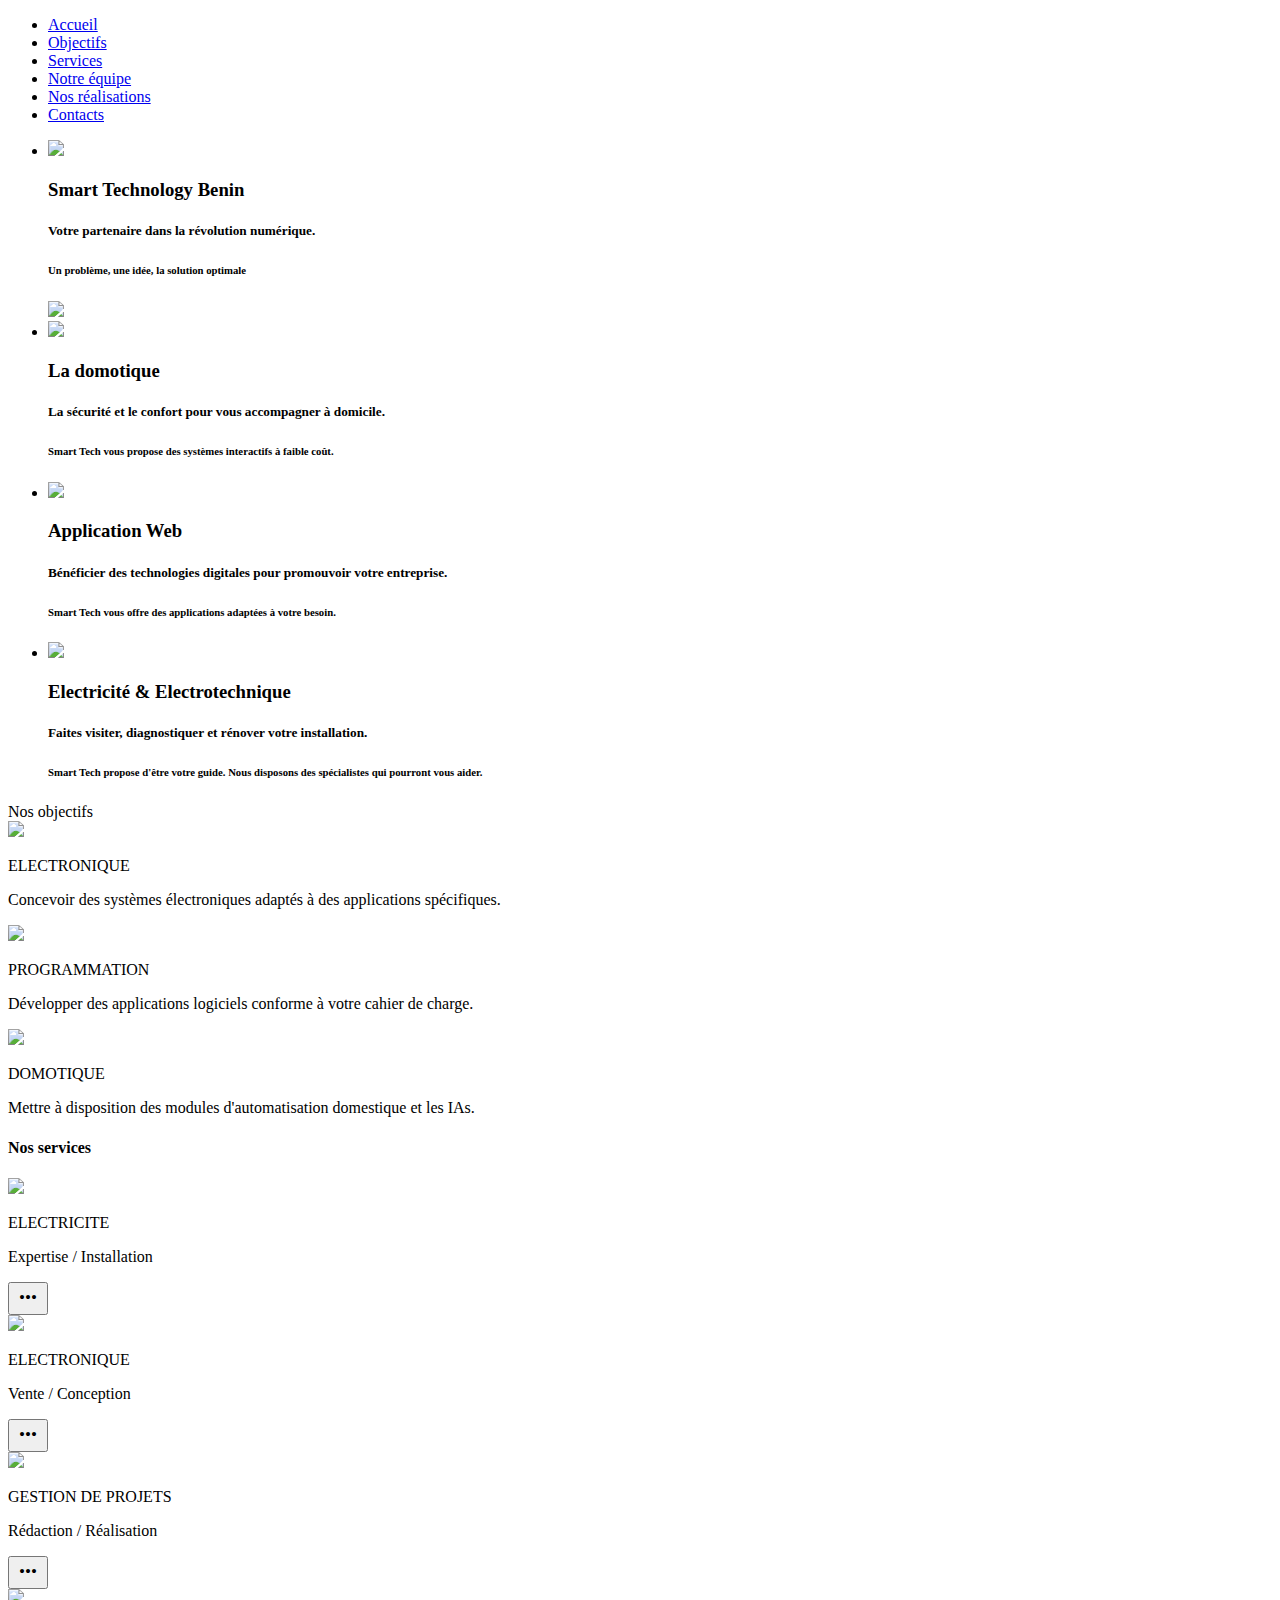
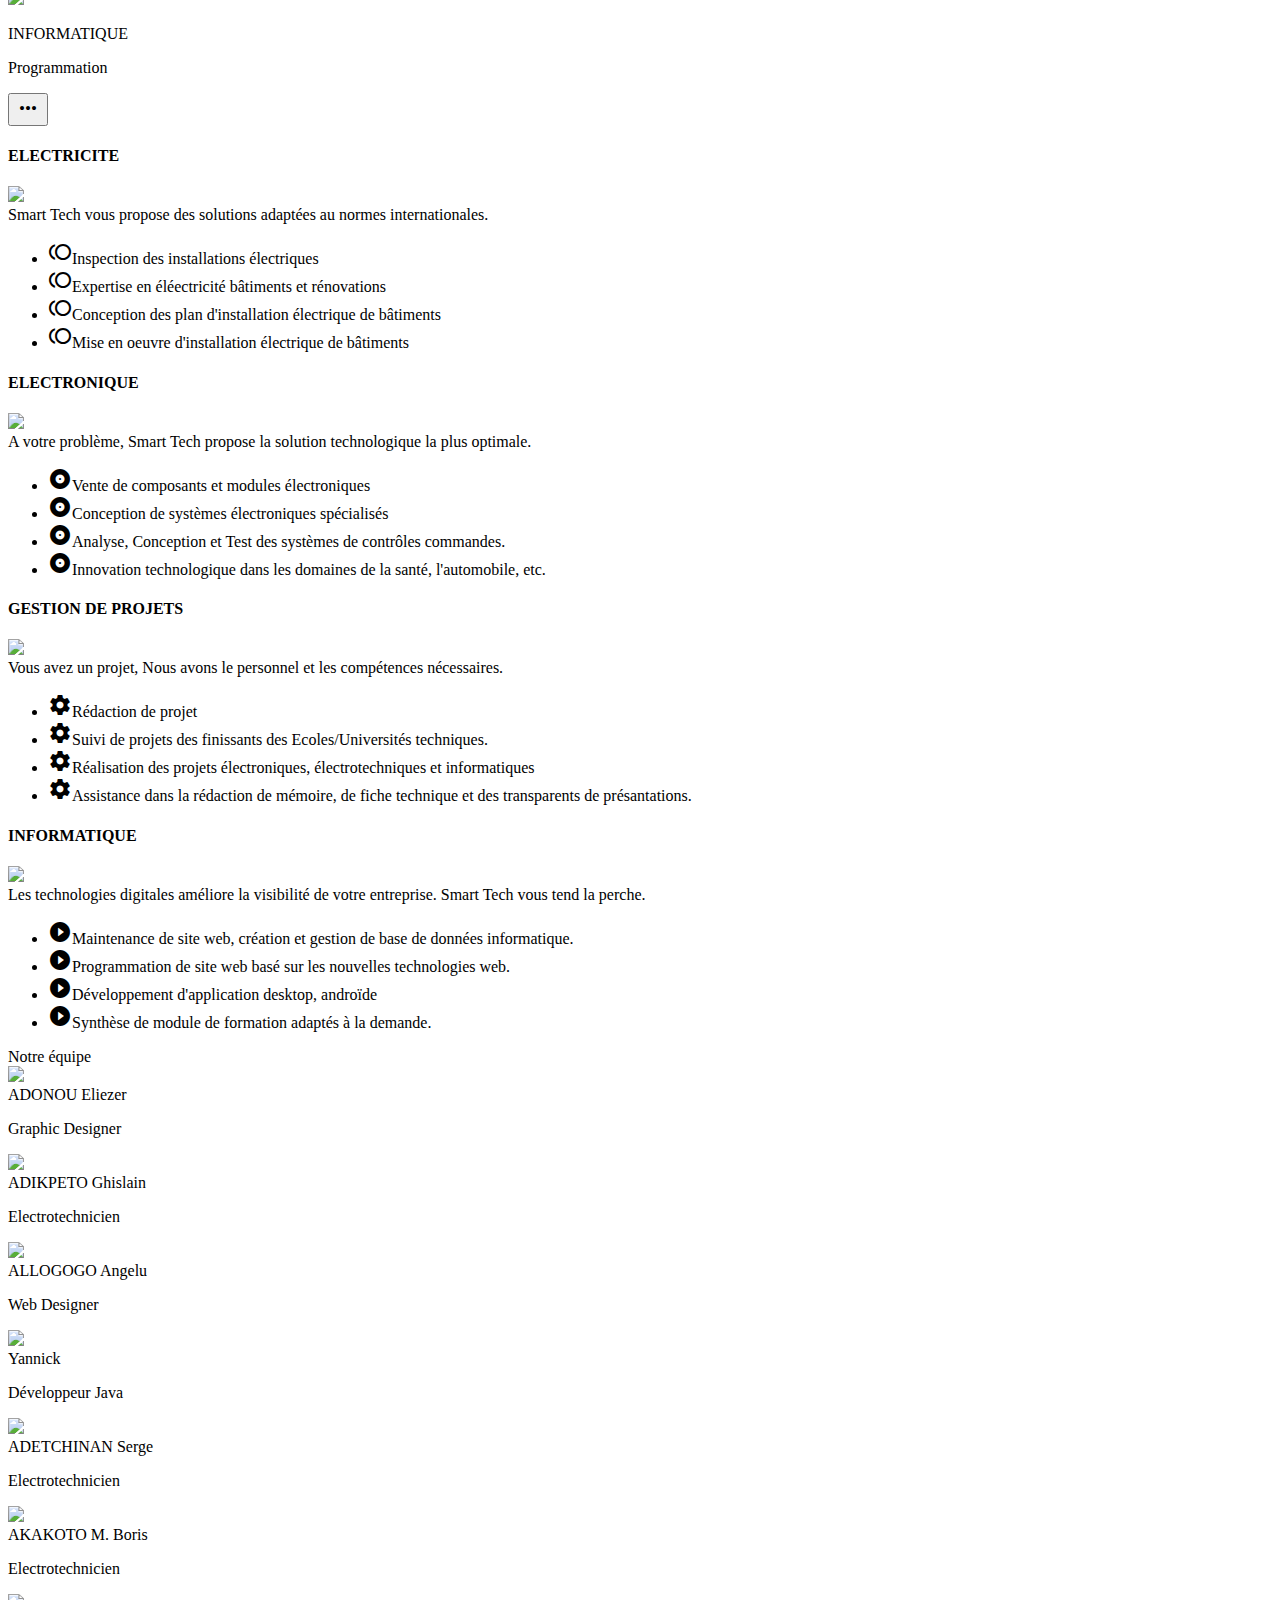
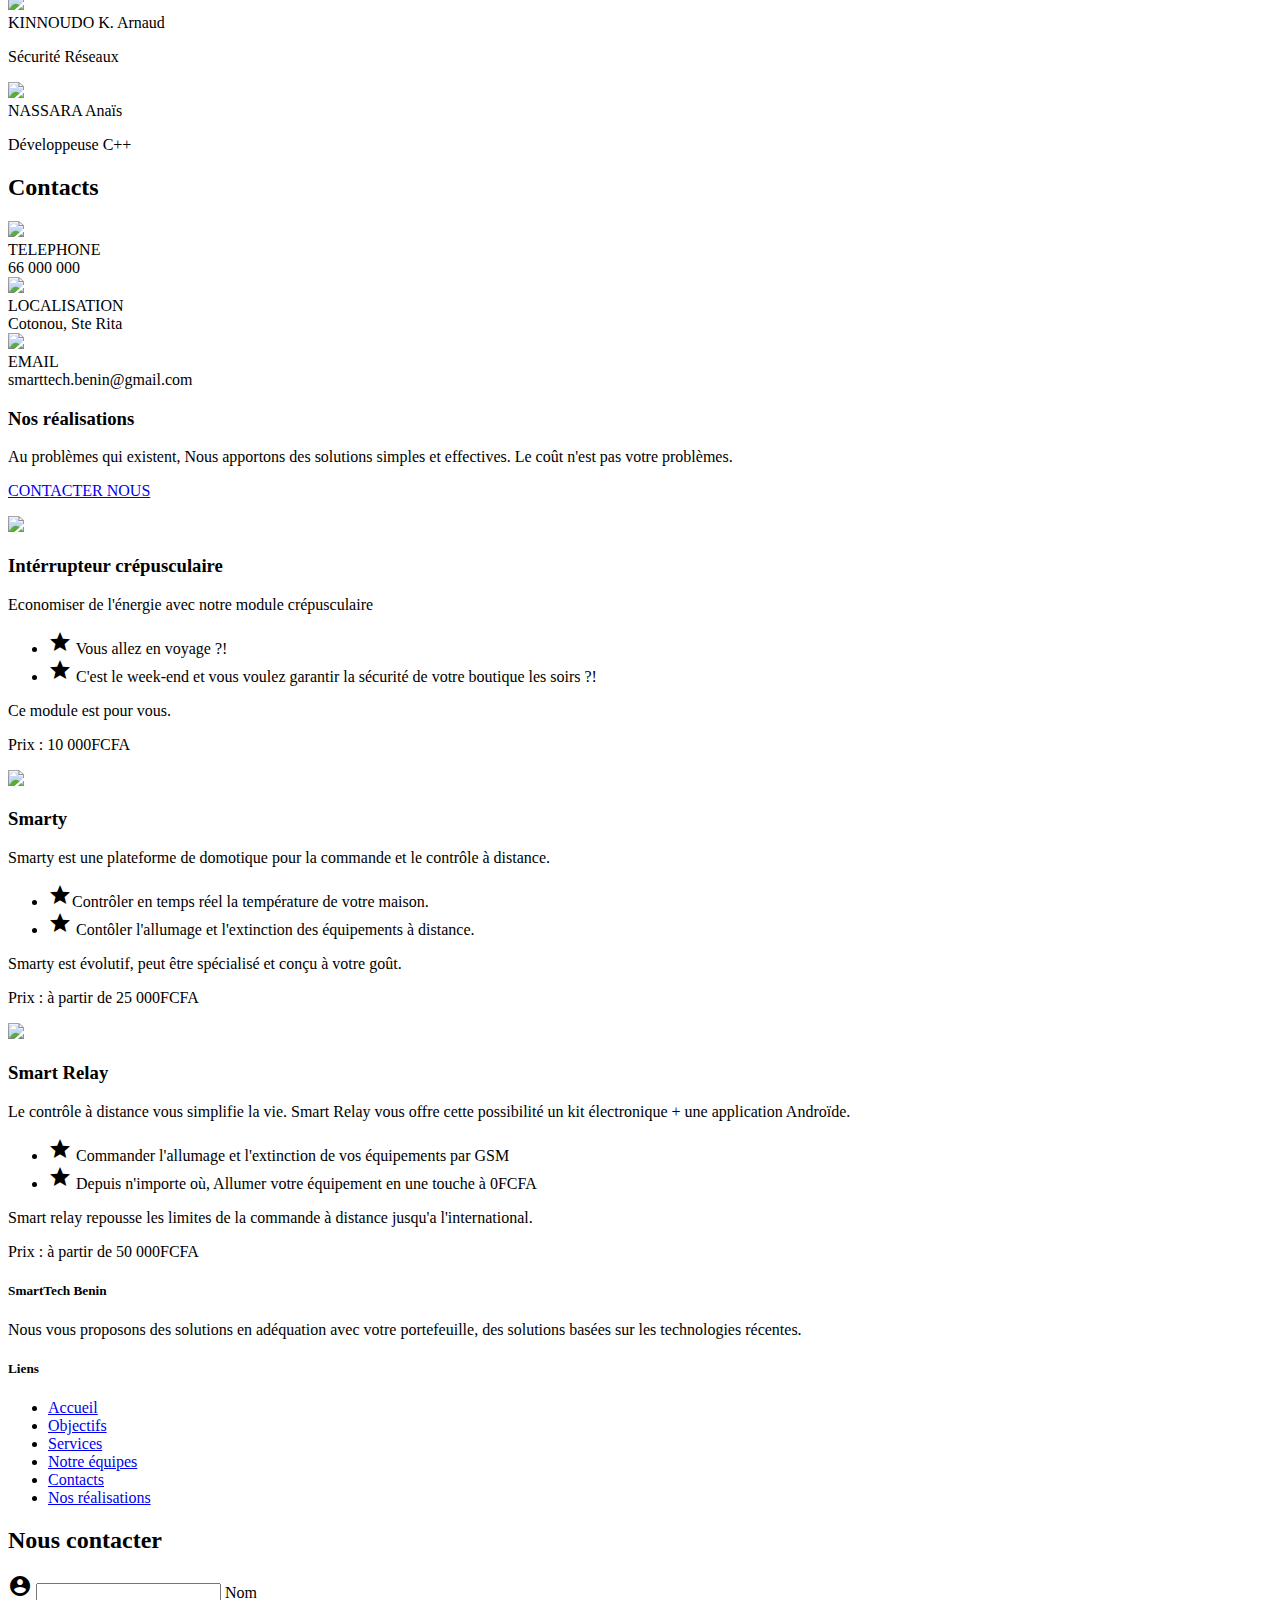
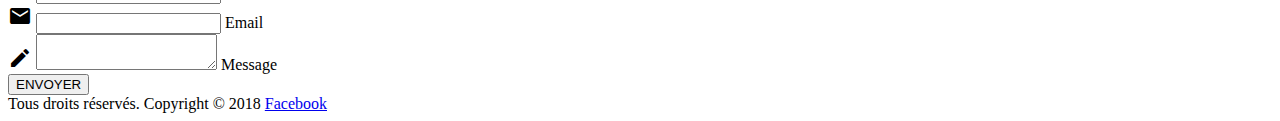
==== index.html @ dab04ff0 "Add files via upload" ====
<!DOCTYPE html>
<html>
	<head>
		<meta charset="utf-8" />
		<title>SmarTech</title>
		<link href="https://fonts.googleapis.com/icon?family=Material+Icons" rel="stylesheet">
		<link rel="stylesheet" href="css/materialize.min.css" />
		<link rel="stylesheet" href="css/anicollection.css" />
		<link rel="stylesheet" href="css/helper.css" />
		<link rel="stylesheet" href="css/style.css" />
	</head>
	<body>

		</div>
		<div>
			<!-- First section <section class="row section grey-text"> -->

		<!--		<div class="container"> -->
					<div class="h-nav hide-on-med-and-down">
						<ul class="right nav">
							<li class="inline-block"><a class="inline-block white-text" href="#accueil">Accueil</a></li>
							<li class="inline-block"><a class="inline-block white-text" href="#objectifs">Objectifs</a></li>
							<li class="inline-block"><a class="inline-block white-text" href="#services">Services</a></li>
							<li class="inline-block"><a class="inline-block white-text" href="#team">Notre équipe</a></li>
							<li class="inline-block"><a class="inline-block white-text" href="#realization">Nos réalisations</a></li>
							<li class="inline-block"><a class="inline-block white-text" href="#contacts">Contacts</a></li>
						</ul>
					</div>

					<div class="slider" id="accueil">
						<ul class="slides">
							<li>
								<img src="https://lorempixel.com/580/250/nature/1"> <!-- random image -->
								<div class="caption center-align">
									<h3>Smart Technology Benin</h3>
									<h5 class="light grey-text text-lighten-3">Votre partenaire dans la révolution numérique.</h5>
									<h6 class="light grey-text text-lighten-3">Un problème, une idée, la solution optimale</h6>
									<img class="lg" data-anijs="if: mouseover, on: window, do: rotate animated" src="img/jpg/smt.jpg" draggable="false" />
								</div>
							</li>
							<li>
								<img src="https://lorempixel.com/580/250/nature/2"> <!-- random image -->
								<div class="caption left-align">
									<h3>La domotique</h3>
									<h5 class="light grey-text text-lighten-3">La sécurité et le confort pour vous accompagner à domicile.</h5>
									<h6 class="light grey-text text-lighten-3">Smart Tech vous propose des systèmes interactifs à faible coût.</h6>
								</div>
							</li>
							<li>
								<img src="https://lorempixel.com/580/250/nature/3"> <!-- random image -->
								<div class="caption right-align">
									<h3>Application Web</h3>
									<h5 class="light grey-text text-lighten-3">Bénéficier des technologies digitales pour promouvoir votre entreprise.</h5>
									<h6 class="light grey-text text-lighten-3">Smart Tech vous offre des applications adaptées à votre besoin.</h6>
								</div>
							</li>
							<li>
								<img src="https://lorempixel.com/580/250/nature/4"> <!-- random image -->
								<div class="caption center-align">
									<h3>Electricité & Electrotechnique</h3>
									<h5 class="light grey-text text-lighten-3">Faites visiter, diagnostiquer et rénover votre installation.</h5>
									<h6 class="light grey-text text-lighten-3">Smart Tech propose d'être votre guide. Nous disposons des spécialistes qui pourront vous aider.</h6>
								</div>
							</li>
						</ul>
					</div>

			<!-- End of section -->
			<div class="row" id="objectifs"></div>
			<section class="row">
				<div class="flow-text center">Nos objectifs</div>
				<div class="row"></div>
				<div class="row"></div>
				<div class="row"></div>
		<!--		<div class="container"> -->
					<!-- One -->
					<div class="col l2 m4 s12 offset-l3 center">
						<div>
							<img class="" width="100px" src="img/png/011-circuit.png" draggable="false" />
							<p>ELECTRONIQUE</p>
						</div>
						<div class="short-line"></div>
						<p class="justify">
							Concevoir des systèmes électroniques adaptés à des applications spécifiques.
						</p>
					</div>
					<!-- End of One -->

					<!-- One -->
					<div class="col l2 m4 s12 center">
						<div>
							<img width="100px" src="img/svg/037-coding.svg" draggable="false" />
							<p>PROGRAMMATION</p>
						</div>
						<div class="short-line"></div>
						<p class="">
							Développer des applications logiciels conforme à votre cahier de charge.
						</p>
					</div>
					<!-- End of One -->

					<!-- One -->
					<div class="col l2 m4 s12 center">
						<div>
							<img class="" width="100px" src="img/svg/016-light-bulb.svg" draggable="false" />
							<p>DOMOTIQUE</p>
						</div>
						<div class="short-line"></div>
						<p class="">
							Mettre à disposition des modules d'automatisation domestique et les IAs.
						</p>
					</div>
					<!-- End of One -->
	<!--			</diV> -->
			</section>

			<div class="row" id="services"></div>

			<section>
				<h4 class="center flow-text">Nos services</h4>
				<div class="row"></div>
				<div class="row"></div>
				<div class="row">
					<!-- One -->
					<div class="services col l2 m3 s12 offset-l2 center cursor" id="electricity" >
						<div class="">
							<img width="100px" src="img/png/015-light-bulb.png" draggable="false" />
							<p>ELECTRICITE</p>
						</div>
						<div class="short-line"></div>
						<div></div>
						<p>Expertise / Installation</p>
						<div class="row">
							<button class="btn btn-flat waves-effect waves-grey grey lighten-2">
								<i class="material-icons">more_horiz</i>
							</button>
						</div>
					</div>
					<!-- End of one -->

					<!-- One -->
					<div class="services col l2 m3 s12 center cursor" id="electronic">
						<div class="">
							<img width="100px" src="img/svg/chip-1.svg" draggable="false" />
							<p>ELECTRONIQUE</p>
						</div>
						<div class="short-line"></div>
						<div></div>
						<p>
							Vente / Conception
						</p>
						<div class="row">
							<button class="btn btn-flat waves-effect waves-grey grey lighten-2">
								<i class="material-icons">more_horiz</i>
							</button>
						</div>
					</div>
					<!-- End of one -->

					<!-- One -->
					<div class="services col l2 m3 s12 center cursor" id="project-managment">
						<div class="">
							<img width="100px" src="img/svg/folder.svg" draggable="false" />
							<p>GESTION DE PROJETS</p>
						</div>
						<div class="short-line"></div>
						<div></div>
						<p class="">
							Rédaction / Réalisation
						</p>
						<div class="row">
							<button class="btn btn-flat waves-effect waves-grey grey lighten-2">
								<i class="material-icons">more_horiz</i>
							</button>
						</div>
					</div>
					<!-- End of one -->

					<!-- One -->
					<div class="services col l2 m3 s12 cursor center" id="informatic">
						<div class="">
							<img width="100px" src="img/svg/macbook.svg" draggable="false" />
							<p>INFORMATIQUE</p>
						</div>
						<div class="short-line"></div>
						<div></div>
						<p class="">
							Programmation
						</p>
						<div class="row">
							<button class="btn btn-flat waves-effect waves-grey grey lighten-2">
								<i class="material-icons">more_horiz</i>
							</button>
						</div>
					</div>
					<!-- End of one -->

				</div>

				<!--Description of each service -->
				<!--
					ELECTRICITE $removeClass hide  $addClass hide
				-->
				<div class="row hide"
				data-anijs="if: click, on: #electricity, do: $removeClass hide;
				if: mouseleave, do: $addClass hide">
					<div class="container">
						<div class="row"></div>
						<div class="row"></div>
						<h4>ELECTRICITE</h4>
						<div class="short-line left"></div>
						<div class="clearfix"></div>
						<div class="row"></div>
						<div class="row"></div>
						<div class="row" data-anijs="if: click, on: #electricity, do: fadeInUp animated">
							<div class="col l2 m4 hide-on-small-only">
								<img class="responsive-img" src="img/png/010-light-bulb-1.png" draggable="false"
								data-anijs="if: mouseover, on: #electricity-ctn, do: bounce infinite animated"
								 />
							</div>
							<div class="col l10 m8" id="electricity-ctn">
								<span class="flow-text">Smart Tech vous propose des solutions adaptées au normes internationales.</span>
								<ul>
									<li><i class="material-icons left amber-text">toll</i>Inspection des installations électriques</li>
									<div class="clearfix"></div>
									<li><i class="material-icons left amber-text">toll</i>Expertise en éléectricité bâtiments et rénovations</li>
									<div class="clearfix"></div>
									<li><i class="material-icons left amber-text">toll</i>Conception des plan d'installation électrique de bâtiments</li>
									<div class="clearfix"></div>
									<li><i class="material-icons left amber-text">toll</i>Mise en oeuvre d'installation électrique de bâtiments</li>
									<div class="clearfix"></div>
								</ul>
							</div>
						</div>
					</div>
				</div>

				<!--
					ELECTRONIQUE
				-->
				<div class="row hide"
				data-anijs="if: click, on: #electronic, do: $removeClass hide;
				if: mouseleave, do: $addClass hide">
					<div class="container">
						<div class="row"></div>
						<div class="row"></div>
						<h4>ELECTRONIQUE</h4>
						<div class="short-line left"></div>
						<div class="clearfix"></div>
						<div class="row"></div>
						<div class="row"></div>
						<div class="row" data-anijs="if: click, on: #electronic, do: fadeInUp animated">
							<div class="col l2 m4 hide-on-small-only">
								<img class="responsive-img" src="img/png/031-computer-1.png" draggable="false"
								data-anijs="if: mouseover, on: #electronic-ctn, do: wobble infinite animated" />
							</div>
							<div class="col l10 m8" id="electronic-ctn">
								<span class="flow-text">A votre problème, Smart Tech propose la solution technologique la plus optimale.</span>
								<ul>
									<li><i class="material-icons left grey-text">album</i>Vente de composants et modules électroniques</li>
									<div class="clearfix"></div>
									<li><i class="material-icons left grey-text">album</i>Conception de systèmes électroniques spécialisés</li>
									<div class="clearfix"></div>
									<li><i class="material-icons left grey-text">album</i>Analyse, Conception et Test des systèmes de contrôles commandes.</li>
									<div class="clearfix"></div>
									<li><i class="material-icons left grey-text">album</i>Innovation technologique dans les domaines de la santé, l'automobile, etc.</li>
									<div class="clearfix"></div>
								</ul>
							</div>
						</div>
					</div>
				</div>

				<!--
					GESTION DE PROJET
				-->
				<div class="row hide"
				data-anijs="if: click, on: #project-managment, do: $removeClass hide;
				if: mouseleave, do: $addClass hide">
					<div class="container">
						<div class="row"></div>
						<div class="row"></div>
						<h4>GESTION DE PROJETS</h4>
						<div class="short-line left"></div>
						<div class="clearfix"></div>
						<div class="row"></div>
						<div class="row"></div>
						<div class="row" data-anijs="if: click, on: #project-managment, do: fadeInUp animated">
							<div class="col l2 m4 hide-on-small-only">
								<img class="responsive-img" src="img/png/004-cogwheel.png" draggable="false" data-anijs="if: mouseover, on: #project-managment-ctn, do: rotateIn animated"  />
							</div>
							<div class="col l10 m8" id="project-managment-ctn" >
								<span class="flow-text">Vous avez un projet, Nous avons le personnel et les compétences nécessaires.</span>
								<ul>
									<li><i class="material-icons left cyan-text">settings</i>Rédaction de projet</li>
									<div class="clearfix"></div>
									<li><i class="material-icons left cyan-text">settings</i>Suivi de projets des finissants des Ecoles/Universités techniques.</li>
									<div class="clearfix"></div>
									<li><i class="material-icons left cyan-text">settings</i>Réalisation des projets électroniques, électrotechniques et informatiques</li>
									<div class="clearfix"></div>
									<li><i class="material-icons left cyan-text">settings</i>Assistance dans la rédaction de mémoire, de fiche technique et des transparents de présantations.</li>
									<div class="clearfix"></div>
								</ul>
							</div>
						</div>
					</div>
				</div>

				<!--
					INFORMATIQUE
				-->
				<div class="row hide"
				data-anijs="if: click, on: #informatic, do: $removeClass hide;
				if: mouseleave, do: $addClass hide">
					<div class="container">
						<div class="row"></div>
						<div class="row"></div>
						<h4>INFORMATIQUE</h4>
						<div class="short-line left"></div>
						<div class="clearfix"></div>
						<div class="row"></div>
						<div class="row"></div>
						<div class="row" data-anijs="if: click, on: #informatic, do: fadeInUp animated">
							<div class="col l2 m4 hide-on-small-only">
								<img class="responsive-img" src="img/png/027-database.png" data-anijs="if: mouseover, on: #informatic-ctn, do: flip animated" draggable="false"  />
							</div>
							<div class="col l10 m8" id="informatic-ctn">
								<span class="flow-text">Les technologies digitales améliore la visibilité de votre entreprise. Smart Tech vous tend la perche.</span>
								<ul>
									<li><i class="material-icons left grey-text">play_circle_filled</i>Maintenance de site web, création et gestion de base de données informatique.</li>
									<div class="clearfix"></div>
									<li><i class="material-icons left grey-text">play_circle_filled</i>Programmation de site web basé sur les nouvelles technologies web.</li>
									<div class="clearfix"></div>
									<li><i class="material-icons left grey-text">play_circle_filled</i>Développement d'application desktop, androïde</li>
									<div class="clearfix"></div>
									<li><i class="material-icons left grey-text">play_circle_filled</i>Synthèse de module de formation adaptés à la demande.</li>
									<div class="clearfix"></div>
								</ul>
							</div>
						</div>
					</div>
				</div>

			</section>

			<!--
				NOTRE EQUIPE
			-->
			<section>
				<div class="row" id="team"></div>
				<div class="row flow-text center">Notre équipe</div>
				<div class="row">	</div>
				<div class="row">	</div>
				<div class="row">
					<div class="container">
						<div class="row">
							<div class="col l3 m4 s12 center-align">
								<div>
									<img class="responsive-img circle" src="img/svg/girl.svg" draggable="false"/>
									<div class="row">ADONOU Eliezer</div>
								</div>
								<div class="short-line"></div>
								<div class="row">
									<p>Graphic Designer</p>
								</div>
							</div>

							<div class="col l3 m4 s12 center-align">
								<div>
									<img class="responsive-img circle" src="img/svg/girl.svg" draggable="false"/>
									<div class="row">ADIKPETO Ghislain</div>
								</div>
								<div class="short-line"></div>
								<div class="row">
									<p>Electrotechnicien</p>
								</div>
							</div>


							<div class="col l3 m4 s12 center-align">
								<div>
									<img class="responsive-img circle" src="img/svg/girl.svg" draggable="false"/>
									<div class="row">ALLOGOGO Angelu</div>
								</div>
								<div class="short-line"></div>
								<div class="row">
									<p>Web Designer</p>
								</div>
							</div>

							<div class="col l3 m4 s12 center-align">
								<div>
									<img class="responsive-img circle" src="img/svg/girl.svg" draggable="false"/>
									<div class="row">Yannick</div>
								</div>
								<div class="short-line"></div>
								<div class="row">
									<p>Développeur Java</p>
								</div>
							</div>

						</div>

						<div class="row"></div>
						<div class="row"></div>

						<div class="row">
							<div class="col l3 m4 s12 center-align">
								<div>
									<img class="responsive-img circle" src="img/svg/girl.svg" draggable="false"/>
									<div class="row">ADETCHINAN Serge</div>
								</div>
								<div class="short-line"></div>
								<div class="row">
									<p>Electrotechnicien</p>
								</div>
							</div>

							<div class="col l3 m4 s12 center-align">
								<div>
									<img class="responsive-img circle" src="img/svg/girl.svg" draggable="false"/>
									<div class="row">AKAKOTO M. Boris</div>
								</div>
								<div class="short-line"></div>
								<div class="row">
									<p>Electrotechnicien</p>
								</div>
							</div>


							<div class="col l3 m4 s12 center-align">
								<div>
									<img class="responsive-img circle" src="img/svg/girl.svg" draggable="false"/>
									<div class="row">KINNOUDO K. Arnaud</div>
								</div>
								<div class="short-line"></div>
								<div class="row">
									<p>Sécurité Réseaux</p>
								</div>
							</div>

							<div class="col l3 m4 s12 center-align">
								<div>
									<img class="responsive-img circle" src="img/svg/girl.svg" draggable="false"/>
									<div class="row">NASSARA Anaïs</div>
								</div>
								<div class="short-line"></div>
								<div class="row">
									<p>Développeuse C++</p>
								</div>
							</div>

						</div>

					</div>
				</div>
			</section>

			<!--
				CONTACT
			-->
			<section class="amber" id="contacts">
				<div class="row"></div>
				<div class="row"></div>
				<h2 class="flow-text center"> Contacts </h2>
				<div class="row container">
					<div class="row center">
						<div class="col l4 m4 s12 center-align">
							<div class="row"> <img width="100px" class="responsive-img" src="img/svg/microphone.svg" draggable="false" /> </div>
							<div class="row">TELEPHONE</div>
							<div class="row">66 000 000</div>
						</div>

						<div class="col l4 m4 s12 center-align">
							<div class="row"> <img width="100px" class="responsive-img" src="img/svg/placeholder.svg" draggable="false"  /> </div>
							<div class="row">LOCALISATION</div>
							<div class="row">Cotonou, Ste Rita</div>
						</div>

						<div class="col l4 m4 s12 center-align">
							<div class="row"> <img width="100px" class="responsive-img" src="img/svg/navigation.svg" draggable="false"  /> </div>
							<div class="row">EMAIL</div>
							<div class="row">smarttech.benin@gmail.com</div>
						</div>
					</div>
				</div>
			</section>

			<!--
				DIVERS
			-->
			<section>
				<div class="row"></div>
				<div class="row" id="realization"></div>
				<div class="row">
					<h3 class="flow-text center-align">Nos réalisations</h3>
					<div class="container">
						<p class="center">
							Au problèmes qui existent, Nous apportons des solutions simples et effectives. Le coût n'est pas votre problèmes.

						</p>
						<p class="center">
							<a href="#contact-us" class="btn flat-btn waves-effect waves-light cyan">CONTACTER NOUS</a>
						</p>
						<div class="container">
							<div class="row" data-anijs="if: scroll, on: window, do: flipInX animated, before: $scrollReveal">
								<div class="col l4 m4 s12 center">
									<img class="responsive-img" src="img/png/001-technology-4.png" draggable="false" />
								</div>
								<div class="col l8 m8 s12">
									<h3 class="flow-text">Intérrupteur crépusculaire</h3>
									<div class="row">
										Economiser de l'énergie avec notre module crépusculaire
										<ul class="">
											<li><i class="material-icons grey-text text-darken-2 left">grade</i> Vous allez en voyage ?!</li>
											<div class="clearfix"></div>
											<li><i class="material-icons grey-text text-darken-2 left">grade</i>
												C'est le week-end et vous voulez garantir la sécurité de votre boutique les soirs ?!</li>
											<div class="clearfix"></div>
										</ul>
										<p>
											Ce module est pour vous.
										</p>
										<p><span class="flow-text">Prix : </span><span class="flow-text">10 000</span>FCFA</p>
									</div>
								</div>
							</div>

							<div class="row" data-anijs="if: scroll, on: window, do: flipInX animated, before: $scrollReveal">
								<div class="col l4 m4 s12 center">
									<img class="responsive-img" src="img/png/001-technology-4.png" draggable="false" />
								</div>
								<div class="col l8 m8 s12">
									<h3 class="flow-text">Smarty</h3>
									<div class="row">
										Smarty est une plateforme de domotique pour la commande et le contrôle à distance.
										<ul class="">
											<li><i class="material-icons grey-text text-darken-2 left">grade</i>Contrôler en temps réel la température de votre maison.</li>
											<div class="clearfix"></div>
											<li><i class="material-icons grey-text text-darken-2 left">grade</i>
												Contôler l'allumage et l'extinction des équipements à distance.</li>
											<div class="clearfix"></div>
										</ul>
										<p>
											Smarty est évolutif, peut être spécialisé et conçu à votre goût.
										</p>
										<p><span class="flow-text">Prix : </span>à partir de <span class="flow-text">25 000</span>FCFA</p>
									</div>
								</div>
							</div>

							<div class="row" data-anijs="if: scroll, on: window, do: flipInX animated, before: $scrollReveal">
								<div class="col l4 m4 s12 center">
									<img class="responsive-img" src="img/png/001-technology-4.png" draggable="false" />
								</div>
								<div class="col l8 m8 s12">
									<h3 class="flow-text">Smart Relay</h3>
									<div class="row">
										Le contrôle à distance vous simplifie la vie.
										Smart Relay vous offre cette possibilité un kit électronique + une application Androïde.
										<ul class="">
											<li><i class="material-icons grey-text text-darken-2 left">grade</i> Commander l'allumage et l'extinction de vos équipements par GSM</li>
											<div class="clearfix"></div>
											<li><i class="material-icons grey-text text-darken-2 left">grade</i>
												Depuis n'importe où, Allumer votre équipement en une touche à <span class="flow-text">0</span>FCFA</li>
											<div class="clearfix"></div>
										</ul>
										<p>
											Smart relay repousse les limites de la commande à distance jusqu'a l'international.
										</p>
										<p><span class="flow-text">Prix : </span>à partir de <span class="flow-text">50 000</span>FCFA</p>
									</div>
								</div>
							</div>

						</div>
					</div>
				</div>
			</section>

      <footer class="page-footer grey darken-1">
        <div class="container">
          <div class="row">
            <div class="col l6 s12">
              <h5 class=" flow-text white-text">SmartTech Benin</h5>
              <p class="grey-text text-lighten-4">
								Nous vous proposons des solutions en adéquation avec votre portefeuille,
								des solutions basées sur les technologies récentes.
							</p>
            </div>
            <div class="col l4 offset-l2 s12">
              <h5 class="white-text">Liens</h5>
              <ul>
                <li><a class="grey-text text-lighten-3" href="#accueil">Accueil</a></li>
                <li><a class="grey-text text-lighten-3" href="#objectifs">Objectifs</a></li>
								<li><a class="grey-text text-lighten-3" href="#services">Services</a></li>
                <li><a class="grey-text text-lighten-3" href="#team">Notre équipes</a></li>
								<li><a class="grey-text text-lighten-3" href="#contacts">Contacts</a></li>
                <li><a class="grey-text text-lighten-3" href="#realization">Nos réalisations</a></li>
              </ul>
            </div>
          </div>
				</div>

					<div class="row container white-text" id="contact-us">
						<h2 class="flow-text">Nous contacter</h2>
						<div class="row">
							<form class="col l8 m12 m12" action="https://formspree.io/smarttechbenin@gmail.com" method="POST">
								<div class="row">
									<div class="input-field col l12 s12">
										<i class="material-icons prefix">account_circle</i>
					          <input id="firstname" name="firstname" type="text" class="validate">
					          <label for="firstname" data-error="wrong" data-success="right">Nom</label>
					        </div>
								</div>

								<div class="row">
									<div class="input-field col l12 s12">
										<i class="material-icons prefix">email</i>
					          <input id="email" name="_replyto" type="email" class="validate">
					          <label for="email" data-error="wrong" data-success="right">Email</label>
					        </div>
								</div>

								<div class="row">
					        <div class="input-field col l12 s12">
					          <i class="material-icons prefix">mode_edit</i>
					          <textarea name="message" id="message" class="materialize-textarea"></textarea>
					          <label for="message">Message</label>
					        </div>
								</div>
								<div class="center">
									<button class="btn amber waves-effect waves-light">ENVOYER</button>
								</div>
							</form>
						</div>
					</div>
        <div class="footer-copyright">
          <div class="container">
          Tous droits réservés. Copyright © 2018
          <a class="grey-text text-lighten-4 right" href="#!">Facebook	</a>
          </div>
        </div>
      </footer>
		</div>

		<script src="js/jquery-1.8.3.min.js"></script>
		<script src="js/smooth-scroll.min.js"></script>
		<script src="js/materialize.min.js"></script>
		<script src="js/anijs/anijs-min.js"></script>
		<script src="js/anijs/anijs-helper-dom.js"></script>
		<script src="js/anijs/anijs-helper-scrollreveal.js"></script>
		<script src="js/root.js"></script>
		<script>
			/**
				SMOOTH SCROLL
			**/
    	var scroll = new SmoothScroll('a[href*="#"]', {
				speed: 800,
				easing: 'easeInOutQuad'
			});
		</script>
	</body>
</html>
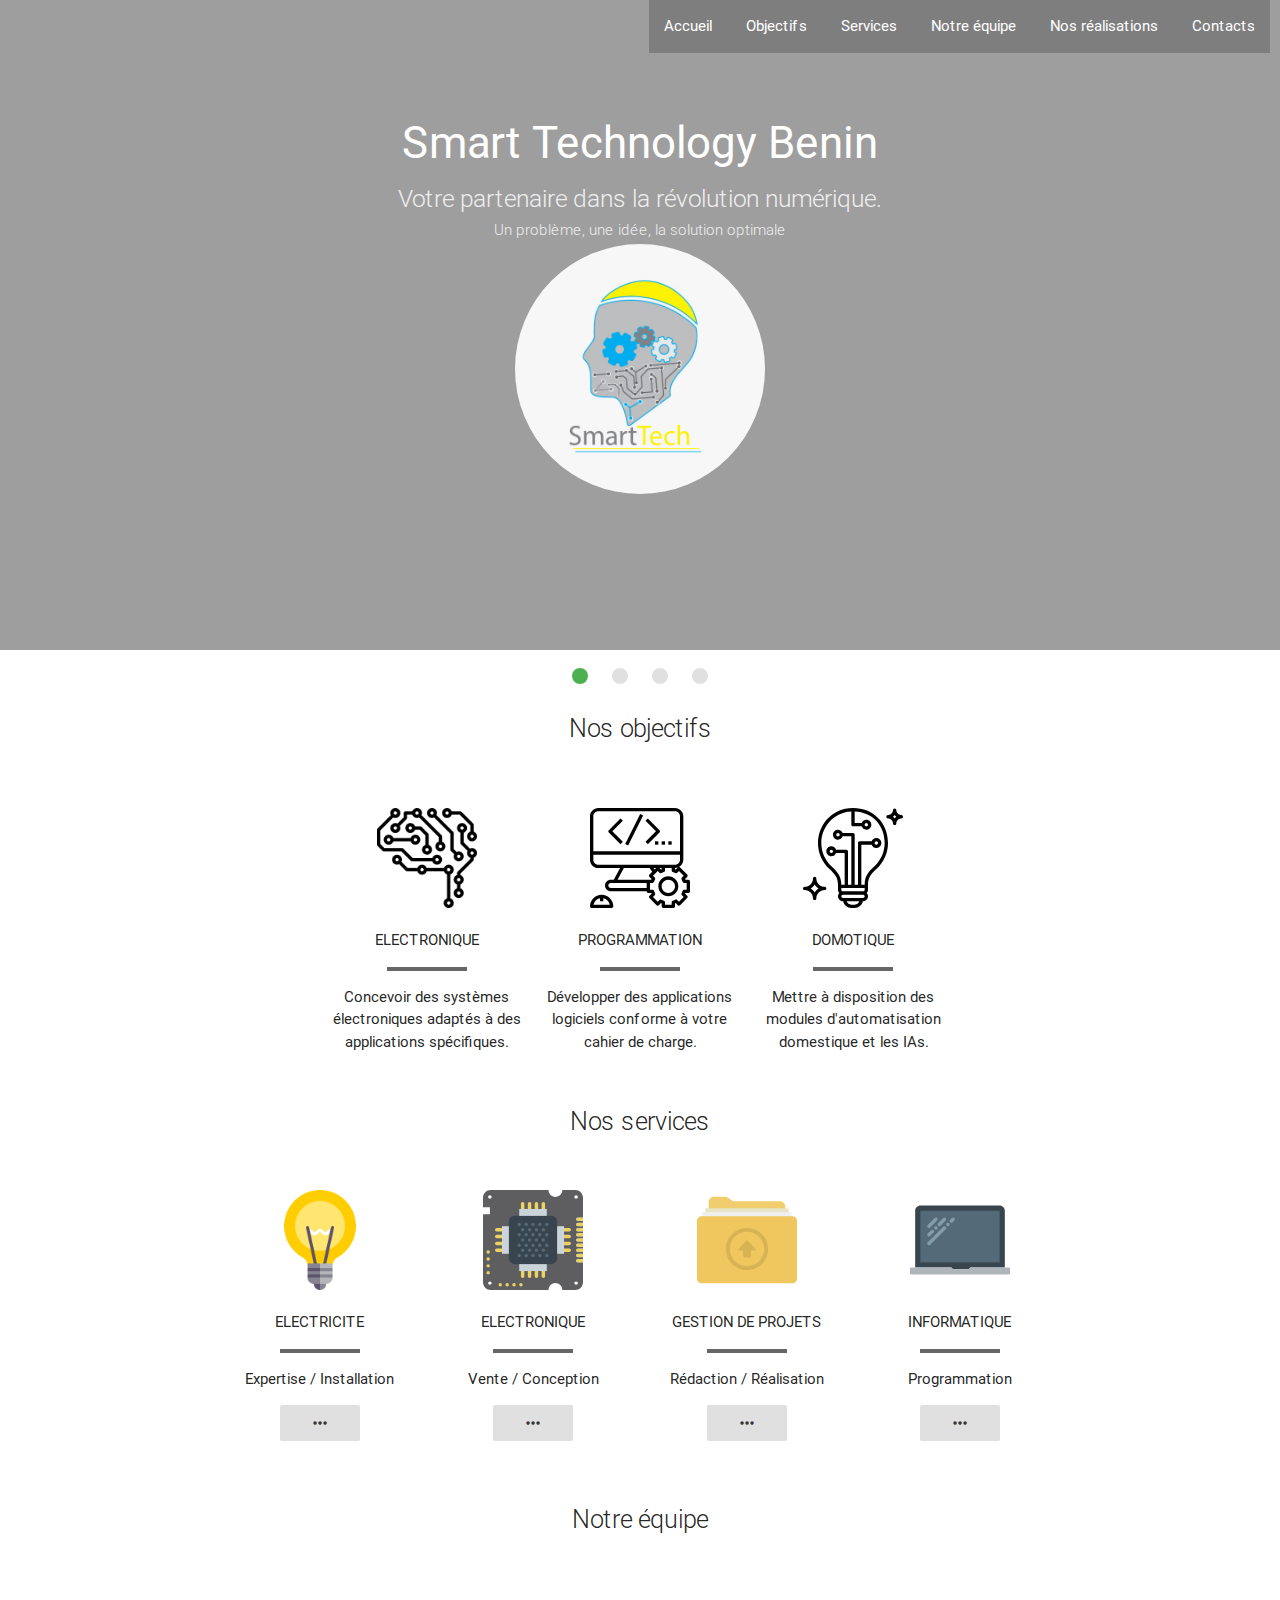
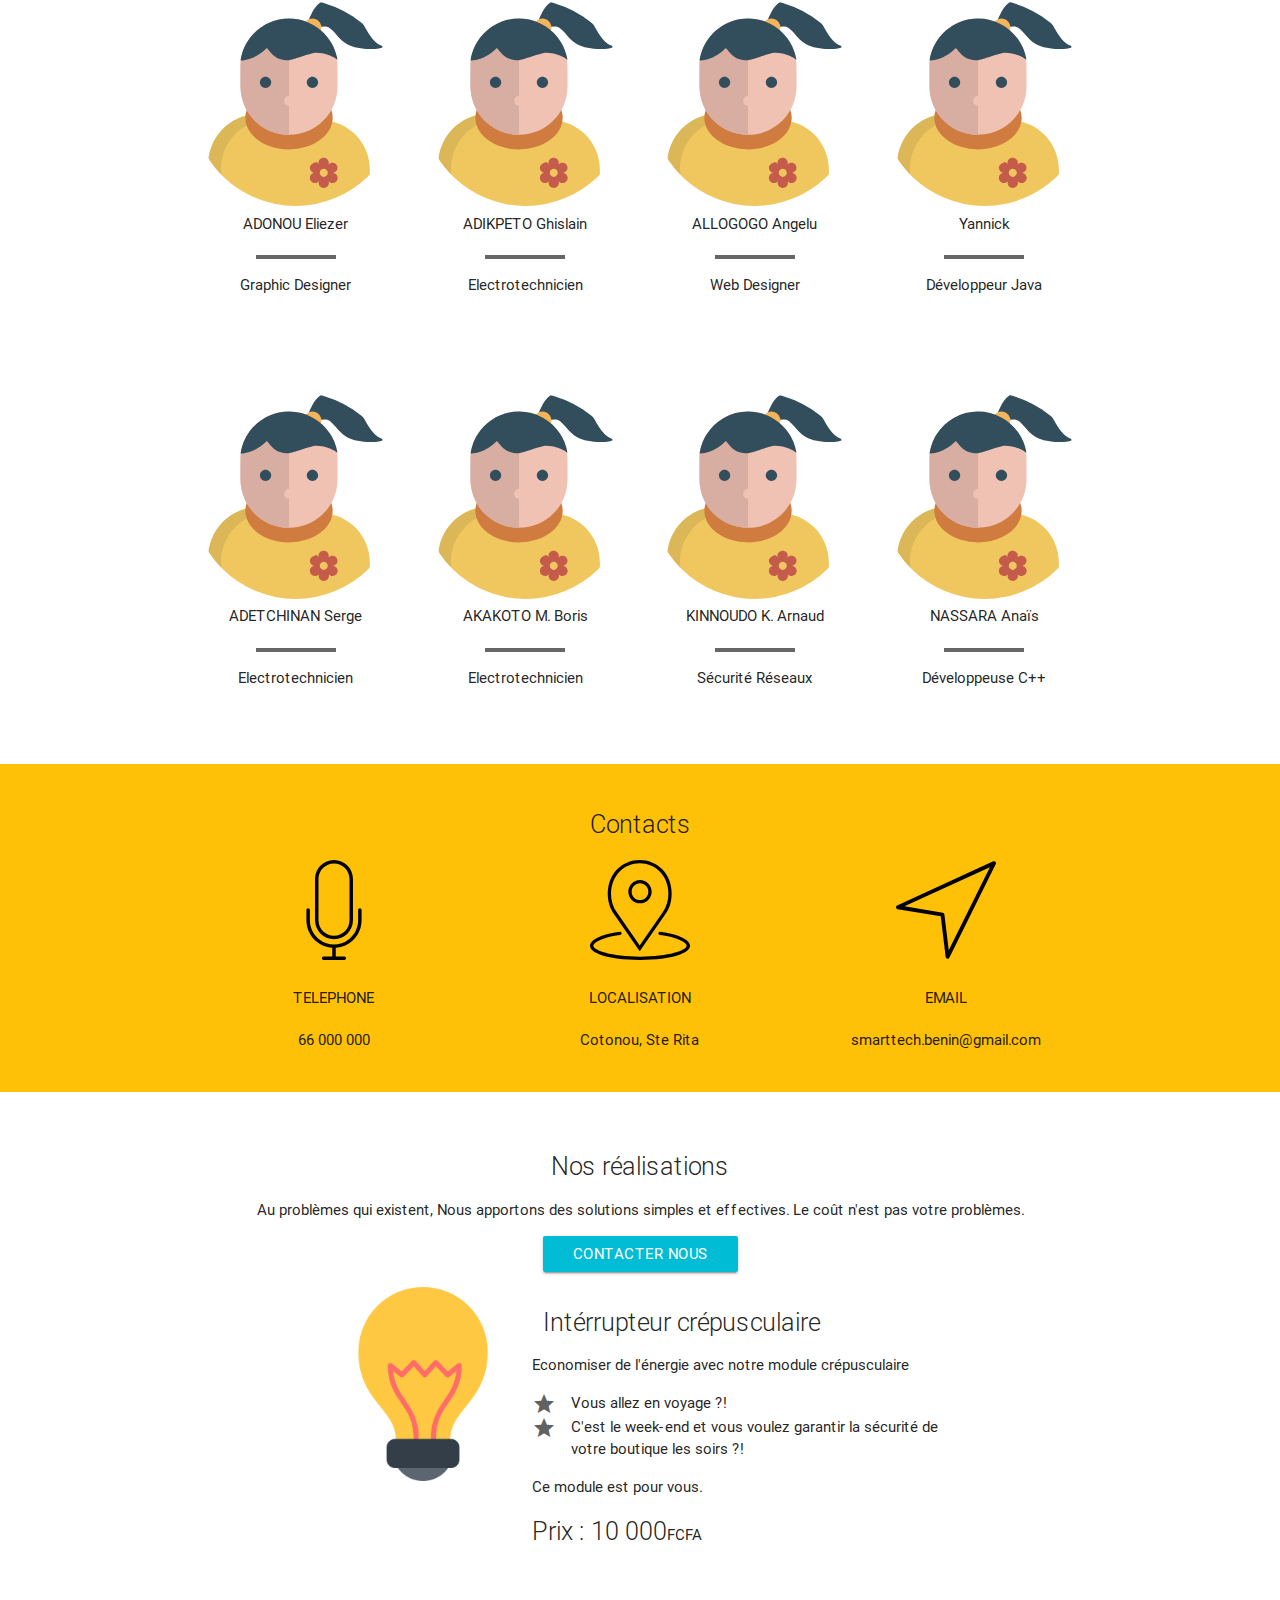
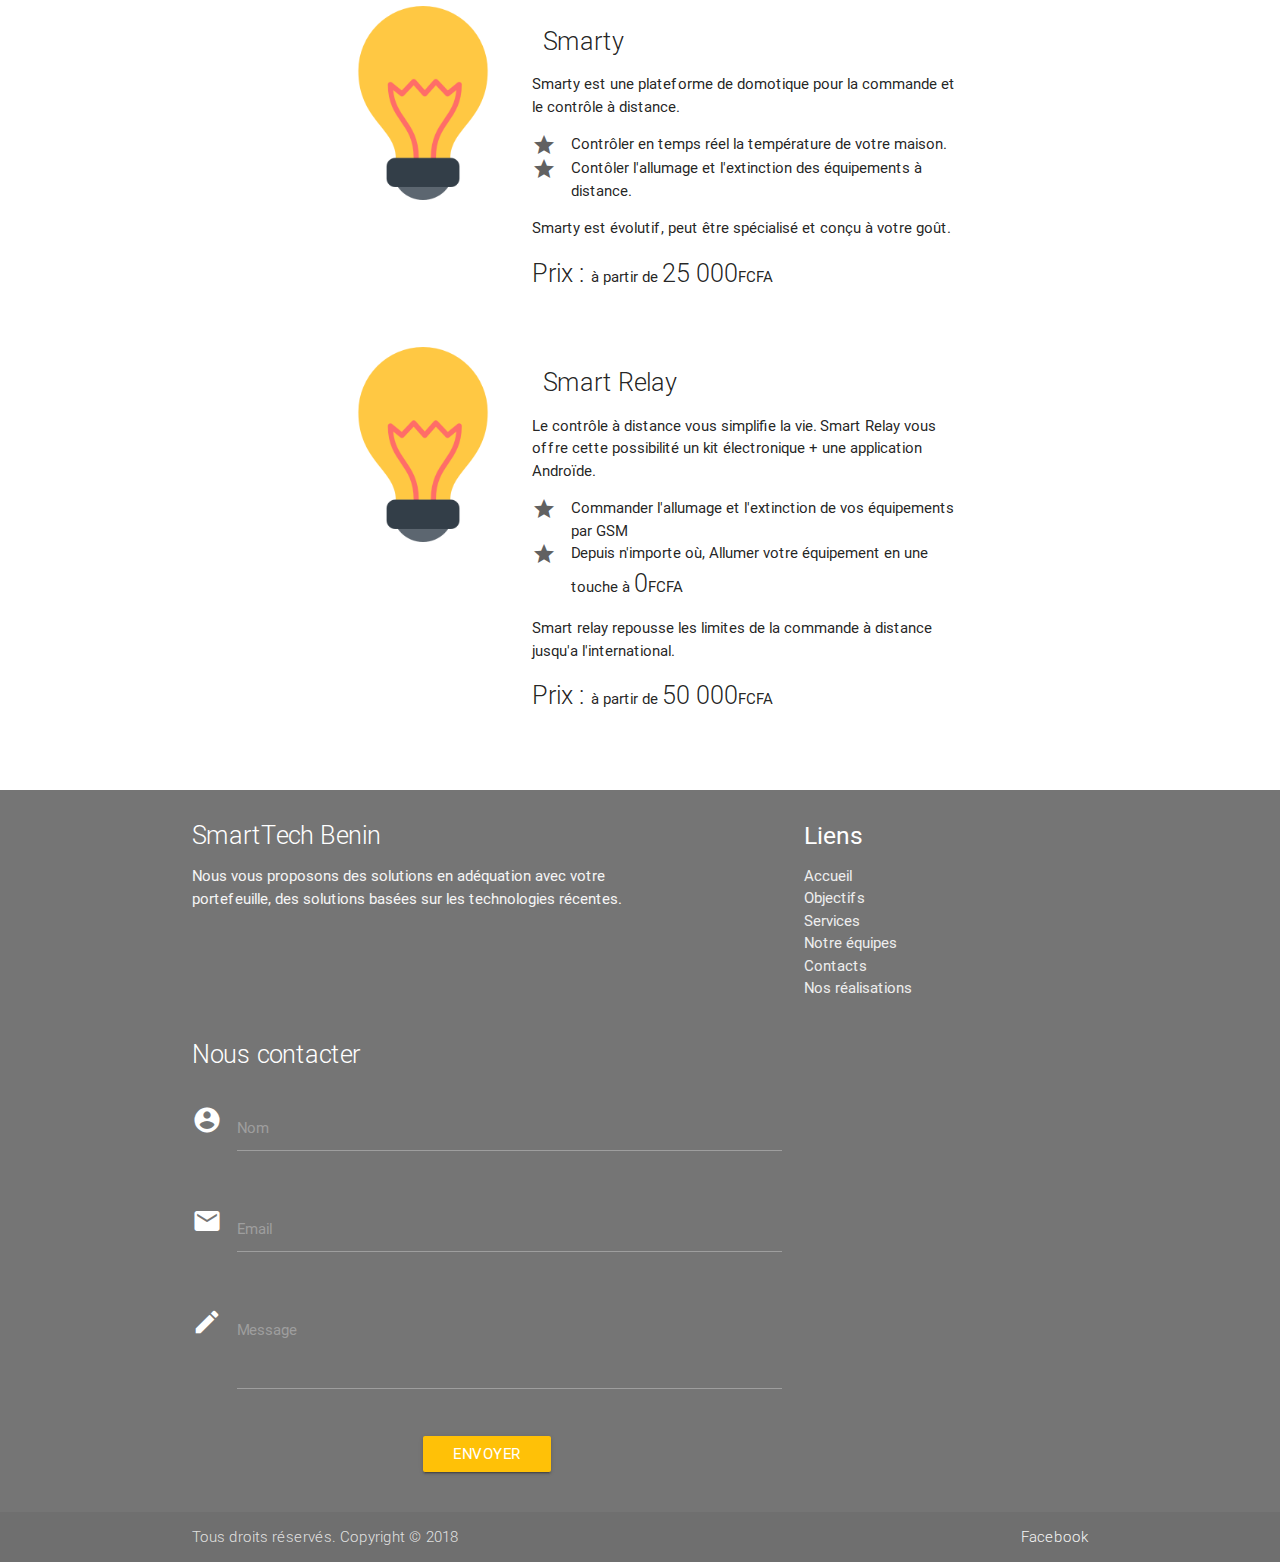
==== commit 80b62255: "Update index.html" ====
--- a/index.html
+++ b/index.html
@@ -8,6 +8,8 @@
 		<link rel="stylesheet" href="css/anicollection.css" />
 		<link rel="stylesheet" href="css/helper.css" />
 		<link rel="stylesheet" href="css/style.css" />
+		 <!--Let browser know website is optimized for mobile-->
+      		<meta name="viewport" content="width=device-width, initial-scale=1.0"/>
 	</head>
 	<body>
 
--- a/css/anicollection.css
+++ b/css/anicollection.css
@@ -0,0 +1,4686 @@
+@charset "UTF-8";
+
+/*!
+AniCollection - http://anicollection.github.io/
+Licensed under the MIT license - http://opensource.org/licenses/MIT
+Copyright (c) 2015 Dariel Noel
+
+Animate.css - http://daneden.me/animate
+Licensed under the MIT license - http://opensource.org/licenses/MIT
+Copyright (c) 2014 Daniel Eden
+*/
+
+.animated {
+  -webkit-animation-duration: 1s;
+  animation-duration: 1s;
+  -webkit-animation-fill-mode: both;
+  animation-fill-mode: both;
+}
+
+.animated.infinite {
+  -webkit-animation-iteration-count: infinite;
+  animation-iteration-count: infinite;
+}
+
+.animated.hinge {
+  -webkit-animation-duration: 2s;
+  animation-duration: 2s;
+}
+
+.duration-xs {
+  -webkit-animation-duration: 0.25s;
+  animation-duration: 0.25s;
+}
+
+.duration-sm {
+  -webkit-animation-duration: 0.5s;
+  animation-duration: 0.5s;
+}
+
+.duration-md {
+  -webkit-animation-duration: 1s;
+  animation-duration: 1s;
+}
+
+.duration-lg {
+  -webkit-animation-duration: 2s;
+  animation-duration: 2s;
+}
+
+.duration-xl {
+  -webkit-animation-duration: 4s;
+  animation-duration: 4s;
+}
+
+/*animation-timing-function: sets the animation speed
+( linear | ease | ease-in | ease-out | ease-in-out | cubic-bezier ).*/
+
+.timing-linear {
+  -webkit-animation-timing-function: linear;
+  animation-timing-function: linear;
+}
+
+.timing-ease-in {
+  -webkit-animation-timing-function: ease-in;
+  animation-timing-function: ease-in;
+}
+
+.timing-ease-out {
+  -webkit-animation-timing-function: ease-out;
+  animation-timing-function: ease-out;
+}
+
+.timing-ease-in-out {
+  -webkit-animation-timing-function: ease-in-out;
+  animation-timing-function: ease-in-out;
+}
+
+.timing-cubic-bezier {
+  -webkit-animation-timing-function: cubic-bezier;
+  animation-timing-function: cubic-bezier;
+}
+
+/*animation-delay: the delay before our animation will start.*/
+
+.delay-xs {
+  -webkit-animation-delay: 0.25s;
+  animation-delay: 0.25s;
+}
+
+.delay-sm {
+  -webkit-animation-delay: 0.5s;
+  animation-delay: 0.5s;
+}
+
+.delay-md {
+  -webkit-animation-delay: 1s;
+  animation-delay: 1s;
+}
+
+.delay-lg {
+  -webkit-animation-delay: 2s;
+  animation-delay: 2s;
+}
+
+.delay-xl {
+  -webkit-animation-delay: 4s;
+  animation-delay: 4s;
+}
+
+/*how many times it will iterate through animation.*/
+
+.iteration-infinite {
+  -webkit-animation-iteration-count: infinite;
+  animation-iteration-count: infinite;
+}
+
+.iteration-1 {
+  -webkit-animation-iteration-count: 1;
+  animation-iteration-count: 1;
+}
+
+.iteration-2 {
+  -webkit-animation-iteration-count: 2;
+  animation-iteration-count: 2;
+}
+
+.iteration-3 {
+  -webkit-animation-iteration-count: 3;
+  animation-iteration-count: 3;
+}
+
+.iteration-4 {
+  -webkit-animation-iteration-count: 2;
+  animation-iteration-count: 2;
+}
+
+.iteration-5 {
+  -webkit-animation-iteration-count: 4;
+  animation-iteration-count: 4;
+}
+
+/* animation-direction: gives you the ability to change the loop direction, from start to end ,
+or from end to start, or both.*/
+
+.direction-normal {
+  -webkit-animation-direction: normal;
+  animation-direction: normal;
+}
+
+.direction-reverse {
+  -webkit-animation-direction: reverse;
+  animation-direction: reverse;
+}
+
+.direction-alternate {
+  -webkit-animation-direction: alternate;
+  animation-direction: alternate;
+}
+
+.direction-alternate-reverse {
+  -webkit-animation-direction: alternate-reverse;
+  animation-direction: alternate-reverse;
+}
+
+/* animation-fill-mode: specifies which styles will be applied to the element when our animation is finished*/
+
+.fill-mode-none {
+  -webkit-animation-fill-mode: none;
+  animation-fill-mode: none;
+}
+
+.fill-mode-forwards {
+  -webkit-animation-fill-mode: forwards;
+  animation-fill-mode: forwards;
+}
+
+.fill-mode-backwards {
+  -webkit-animation-fill-mode: backwards;
+  animation-fill-mode: backwards;
+}
+
+.fill-mode-both {
+  -webkit-animation-fill-mode: both;
+  animation-fill-mode: both;
+}
+
+/*
+ *@name bounce
+ *@className bounce animated
+ *@cssCode true
+ *@editionLink codepen.io
+ *@author Dan Eden
+ *@source Animate.css
+ *@sourceUrl http://daneden.github.io/animate.css/
+ *@issues https://github.com/daneden/animate.css/issues
+ *@license MIT
+ */
+
+@-webkit-keyframes bounce {
+  0%, 100%, 20%, 53%, 80% {
+    -webkit-transition-timing-function: cubic-bezier(0.215, .61, .355, 1);
+    transition-timing-function: cubic-bezier(0.215, .61, .355, 1);
+    -webkit-transform: translate3d(0, 0, 0);
+    transform: translate3d(0, 0, 0);
+  }
+
+  40%, 43% {
+    -webkit-transition-timing-function: cubic-bezier(0.755, .050, .855, .060);
+    transition-timing-function: cubic-bezier(0.755, .050, .855, .060);
+    -webkit-transform: translate3d(0, -30px, 0);
+    transform: translate3d(0, -30px, 0);
+  }
+
+  70% {
+    -webkit-transition-timing-function: cubic-bezier(0.755, .050, .855, .060);
+    transition-timing-function: cubic-bezier(0.755, .050, .855, .060);
+    -webkit-transform: translate3d(0, -15px, 0);
+    transform: translate3d(0, -15px, 0);
+  }
+
+  90% {
+    -webkit-transform: translate3d(0, -4px, 0);
+    transform: translate3d(0, -4px, 0);
+  }
+}
+
+@keyframes bounce {
+  0%, 100%, 20%, 53%, 80% {
+    -webkit-transition-timing-function: cubic-bezier(0.215, .61, .355, 1);
+    transition-timing-function: cubic-bezier(0.215, .61, .355, 1);
+    -webkit-transform: translate3d(0, 0, 0);
+    -ms-transform: translate3d(0, 0, 0);
+    transform: translate3d(0, 0, 0);
+  }
+
+  40%, 43% {
+    -webkit-transition-timing-function: cubic-bezier(0.755, .050, .855, .060);
+    transition-timing-function: cubic-bezier(0.755, .050, .855, .060);
+    -webkit-transform: translate3d(0, -30px, 0);
+    -ms-transform: translate3d(0, -30px, 0);
+    transform: translate3d(0, -30px, 0);
+  }
+
+  70% {
+    -webkit-transition-timing-function: cubic-bezier(0.755, .050, .855, .060);
+    transition-timing-function: cubic-bezier(0.755, .050, .855, .060);
+    -webkit-transform: translate3d(0, -15px, 0);
+    -ms-transform: translate3d(0, -15px, 0);
+    transform: translate3d(0, -15px, 0);
+  }
+
+  90% {
+    -webkit-transform: translate3d(0, -4px, 0);
+    -ms-transform: translate3d(0, -4px, 0);
+    transform: translate3d(0, -4px, 0);
+  }
+}
+
+.bounce {
+  -webkit-animation-name: bounce;
+  animation-name: bounce;
+  -webkit-transform-origin: center bottom;
+  -ms-transform-origin: center bottom;
+  transform-origin: center bottom;
+}
+
+/*
+ *@name flash
+ *@className flash animated
+ *@cssCode true
+ *@editionLink codepen.io
+ *@author Dan Eden
+ *@source Animate.css
+ *@sourceUrl http://daneden.github.io/animate.css/
+ *@issues https://github.com/daneden/animate.css/issues
+ *@license MIT
+ */
+
+@-webkit-keyframes flash {
+  0%, 100%, 50% {
+    opacity: 1;
+  }
+
+  25%, 75% {
+    opacity: 0;
+  }
+}
+
+@keyframes flash {
+  0%, 100%, 50% {
+    opacity: 1;
+  }
+
+  25%, 75% {
+    opacity: 0;
+  }
+}
+
+.flash {
+  -webkit-animation-name: flash;
+  animation-name: flash;
+}
+
+/*
+ *@name pulse
+ *@className pulse animated
+ *@cssCode true
+ *@editionLink codepen.io
+ *@author Nick Pettit
+ *@source Glide
+ *@sourceUrl https://github.com/nickpettit/glide
+ *@issues https://github.com/daneden/animate.css/issues
+ *@license MIT
+ */
+
+@-webkit-keyframes pulse {
+  0% {
+    -webkit-transform: scale3d(1, 1, 1);
+    transform: scale3d(1, 1, 1);
+  }
+
+  50% {
+    -webkit-transform: scale3d(1.05, 1.05, 1.05);
+    transform: scale3d(1.05, 1.05, 1.05);
+  }
+
+  100% {
+    -webkit-transform: scale3d(1, 1, 1);
+    transform: scale3d(1, 1, 1);
+  }
+}
+
+@keyframes pulse {
+  0% {
+    -webkit-transform: scale3d(1, 1, 1);
+    -ms-transform: scale3d(1, 1, 1);
+    transform: scale3d(1, 1, 1);
+  }
+
+  50% {
+    -webkit-transform: scale3d(1.05, 1.05, 1.05);
+    -ms-transform: scale3d(1.05, 1.05, 1.05);
+    transform: scale3d(1.05, 1.05, 1.05);
+  }
+
+  100% {
+    -webkit-transform: scale3d(1, 1, 1);
+    -ms-transform: scale3d(1, 1, 1);
+    transform: scale3d(1, 1, 1);
+  }
+}
+
+.pulse {
+  -webkit-animation-name: pulse;
+  animation-name: pulse;
+}
+
+/*
+ *@name rubberBand
+ *@className rubberBand animated
+ *@cssCode true
+ *@editionLink codepen.io
+ *@author Dan Eden
+ *@source Animate.css
+ *@sourceUrl http://daneden.github.io/animate.css/
+ *@issues https://github.com/daneden/animate.css/issues
+ *@license MIT
+ */
+
+@-webkit-keyframes rubberBand {
+  0% {
+    -webkit-transform: scale3d(1, 1, 1);
+    transform: scale3d(1, 1, 1);
+  }
+
+  30% {
+    -webkit-transform: scale3d(1.25, .75, 1);
+    transform: scale3d(1.25, .75, 1);
+  }
+
+  40% {
+    -webkit-transform: scale3d(0.75, 1.25, 1);
+    transform: scale3d(0.75, 1.25, 1);
+  }
+
+  50% {
+    -webkit-transform: scale3d(1.15, .85, 1);
+    transform: scale3d(1.15, .85, 1);
+  }
+
+  65% {
+    -webkit-transform: scale3d(.95, 1.05, 1);
+    transform: scale3d(.95, 1.05, 1);
+  }
+
+  75% {
+    -webkit-transform: scale3d(1.05, .95, 1);
+    transform: scale3d(1.05, .95, 1);
+  }
+
+  100% {
+    -webkit-transform: scale3d(1, 1, 1);
+    transform: scale3d(1, 1, 1);
+  }
+}
+
+@keyframes rubberBand {
+  0% {
+    -webkit-transform: scale3d(1, 1, 1);
+    -ms-transform: scale3d(1, 1, 1);
+    transform: scale3d(1, 1, 1);
+  }
+
+  30% {
+    -webkit-transform: scale3d(1.25, .75, 1);
+    -ms-transform: scale3d(1.25, .75, 1);
+    transform: scale3d(1.25, .75, 1);
+  }
+
+  40% {
+    -webkit-transform: scale3d(0.75, 1.25, 1);
+    -ms-transform: scale3d(0.75, 1.25, 1);
+    transform: scale3d(0.75, 1.25, 1);
+  }
+
+  50% {
+    -webkit-transform: scale3d(1.15, .85, 1);
+    -ms-transform: scale3d(1.15, .85, 1);
+    transform: scale3d(1.15, .85, 1);
+  }
+
+  65% {
+    -webkit-transform: scale3d(.95, 1.05, 1);
+    -ms-transform: scale3d(.95, 1.05, 1);
+    transform: scale3d(.95, 1.05, 1);
+  }
+
+  75% {
+    -webkit-transform: scale3d(1.05, .95, 1);
+    -ms-transform: scale3d(1.05, .95, 1);
+    transform: scale3d(1.05, .95, 1);
+  }
+
+  100% {
+    -webkit-transform: scale3d(1, 1, 1);
+    -ms-transform: scale3d(1, 1, 1);
+    transform: scale3d(1, 1, 1);
+  }
+}
+
+.rubberBand {
+  -webkit-animation-name: rubberBand;
+  animation-name: rubberBand;
+}
+
+/*
+ *@name shake
+ *@className shake animated
+ *@cssCode true
+ *@editionLink codepen.io
+ *@author Dan Eden
+ *@source Animate.css
+ *@sourceUrl http://daneden.github.io/animate.css/
+ *@issues https://github.com/daneden/animate.css/issues
+ *@license MIT
+ */
+
+@-webkit-keyframes shake {
+  0%, 100% {
+    -webkit-transform: translate3d(0, 0, 0);
+    transform: translate3d(0, 0, 0);
+  }
+
+  10%, 30%, 50%, 70%, 90% {
+    -webkit-transform: translate3d(-10px, 0, 0);
+    transform: translate3d(-10px, 0, 0);
+  }
+
+  20%, 40%, 60%, 80% {
+    -webkit-transform: translate3d(10px, 0, 0);
+    transform: translate3d(10px, 0, 0);
+  }
+}
+
+@keyframes shake {
+  0%, 100% {
+    -webkit-transform: translate3d(0, 0, 0);
+    -ms-transform: translate3d(0, 0, 0);
+    transform: translate3d(0, 0, 0);
+  }
+
+  10%, 30%, 50%, 70%, 90% {
+    -webkit-transform: translate3d(-10px, 0, 0);
+    -ms-transform: translate3d(-10px, 0, 0);
+    transform: translate3d(-10px, 0, 0);
+  }
+
+  20%, 40%, 60%, 80% {
+    -webkit-transform: translate3d(10px, 0, 0);
+    -ms-transform: translate3d(10px, 0, 0);
+    transform: translate3d(10px, 0, 0);
+  }
+}
+
+.shake {
+  -webkit-animation-name: shake;
+  animation-name: shake;
+}
+
+/*
+ *@name swing
+ *@className swing animated
+ *@cssCode true
+ *@editionLink codepen.io
+ *@author Dan Eden
+ *@source Animate.css
+ *@sourceUrl http://daneden.github.io/animate.css/
+ *@issues https://github.com/daneden/animate.css/issues
+ *@license MIT
+ */
+
+@-webkit-keyframes swing {
+  20% {
+    -webkit-transform: rotate3d(0, 0, 1, 15deg);
+    transform: rotate3d(0, 0, 1, 15deg);
+  }
+
+  40% {
+    -webkit-transform: rotate3d(0, 0, 1, -10deg);
+    transform: rotate3d(0, 0, 1, -10deg);
+  }
+
+  60% {
+    -webkit-transform: rotate3d(0, 0, 1, 5deg);
+    transform: rotate3d(0, 0, 1, 5deg);
+  }
+
+  80% {
+    -webkit-transform: rotate3d(0, 0, 1, -5deg);
+    transform: rotate3d(0, 0, 1, -5deg);
+  }
+
+  100% {
+    -webkit-transform: rotate3d(0, 0, 1, 0deg);
+    transform: rotate3d(0, 0, 1, 0deg);
+  }
+}
+
+@keyframes swing {
+  20% {
+    -webkit-transform: rotate3d(0, 0, 1, 15deg);
+    -ms-transform: rotate3d(0, 0, 1, 15deg);
+    transform: rotate3d(0, 0, 1, 15deg);
+  }
+
+  40% {
+    -webkit-transform: rotate3d(0, 0, 1, -10deg);
+    -ms-transform: rotate3d(0, 0, 1, -10deg);
+    transform: rotate3d(0, 0, 1, -10deg);
+  }
+
+  60% {
+    -webkit-transform: rotate3d(0, 0, 1, 5deg);
+    -ms-transform: rotate3d(0, 0, 1, 5deg);
+    transform: rotate3d(0, 0, 1, 5deg);
+  }
+
+  80% {
+    -webkit-transform: rotate3d(0, 0, 1, -5deg);
+    -ms-transform: rotate3d(0, 0, 1, -5deg);
+    transform: rotate3d(0, 0, 1, -5deg);
+  }
+
+  100% {
+    -webkit-transform: rotate3d(0, 0, 1, 0deg);
+    -ms-transform: rotate3d(0, 0, 1, 0deg);
+    transform: rotate3d(0, 0, 1, 0deg);
+  }
+}
+
+.swing {
+  -webkit-transform-origin: top center;
+  -ms-transform-origin: top center;
+  transform-origin: top center;
+  -webkit-animation-name: swing;
+  animation-name: swing;
+}
+
+/*
+ *@name tada
+ *@className tada animated
+ *@cssCode true
+ *@editionLink codepen.io
+ *@author Dan Eden
+ *@source Animate.css
+ *@sourceUrl http://daneden.github.io/animate.css/
+ *@issues https://github.com/daneden/animate.css/issues
+ *@license MIT
+ */
+
+@-webkit-keyframes tada {
+  0% {
+    -webkit-transform: scale3d(1, 1, 1);
+    transform: scale3d(1, 1, 1);
+  }
+
+  10%, 20% {
+    -webkit-transform: scale3d(.9, .9, .9) rotate3d(0, 0, 1, -3deg);
+    transform: scale3d(.9, .9, .9) rotate3d(0, 0, 1, -3deg);
+  }
+
+  30%, 50%, 70%, 90% {
+    -webkit-transform: scale3d(1.1, 1.1, 1.1) rotate3d(0, 0, 1, 3deg);
+    transform: scale3d(1.1, 1.1, 1.1) rotate3d(0, 0, 1, 3deg);
+  }
+
+  40%, 60%, 80% {
+    -webkit-transform: scale3d(1.1, 1.1, 1.1) rotate3d(0, 0, 1, -3deg);
+    transform: scale3d(1.1, 1.1, 1.1) rotate3d(0, 0, 1, -3deg);
+  }
+
+  100% {
+    -webkit-transform: scale3d(1, 1, 1);
+    transform: scale3d(1, 1, 1);
+  }
+}
+
+@keyframes tada {
+  0% {
+    -webkit-transform: scale3d(1, 1, 1);
+    -ms-transform: scale3d(1, 1, 1);
+    transform: scale3d(1, 1, 1);
+  }
+
+  10%, 20% {
+    -webkit-transform: scale3d(.9, .9, .9) rotate3d(0, 0, 1, -3deg);
+    -ms-transform: scale3d(.9, .9, .9) rotate3d(0, 0, 1, -3deg);
+    transform: scale3d(.9, .9, .9) rotate3d(0, 0, 1, -3deg);
+  }
+
+  30%, 50%, 70%, 90% {
+    -webkit-transform: scale3d(1.1, 1.1, 1.1) rotate3d(0, 0, 1, 3deg);
+    -ms-transform: scale3d(1.1, 1.1, 1.1) rotate3d(0, 0, 1, 3deg);
+    transform: scale3d(1.1, 1.1, 1.1) rotate3d(0, 0, 1, 3deg);
+  }
+
+  40%, 60%, 80% {
+    -webkit-transform: scale3d(1.1, 1.1, 1.1) rotate3d(0, 0, 1, -3deg);
+    -ms-transform: scale3d(1.1, 1.1, 1.1) rotate3d(0, 0, 1, -3deg);
+    transform: scale3d(1.1, 1.1, 1.1) rotate3d(0, 0, 1, -3deg);
+  }
+
+  100% {
+    -webkit-transform: scale3d(1, 1, 1);
+    -ms-transform: scale3d(1, 1, 1);
+    transform: scale3d(1, 1, 1);
+  }
+}
+
+.tada {
+  -webkit-animation-name: tada;
+  animation-name: tada;
+}
+
+/*
+ *@name wobble
+ *@className wobble animated
+ *@cssCode true
+ *@editionLink codepen.io
+ *@author Nick Pettit
+ *@source Glide
+ *@sourceUrl https://github.com/nickpettit/glide
+ *@issues https://github.com/daneden/animate.css/issues
+ *@license MIT
+ */
+
+@-webkit-keyframes wobble {
+  0% {
+    -webkit-transform: none;
+    transform: none;
+  }
+
+  15% {
+    -webkit-transform: translate3d(-25%, 0, 0) rotate3d(0, 0, 1, -5deg);
+    transform: translate3d(-25%, 0, 0) rotate3d(0, 0, 1, -5deg);
+  }
+
+  30% {
+    -webkit-transform: translate3d(20%, 0, 0) rotate3d(0, 0, 1, 3deg);
+    transform: translate3d(20%, 0, 0) rotate3d(0, 0, 1, 3deg);
+  }
+
+  45% {
+    -webkit-transform: translate3d(-15%, 0, 0) rotate3d(0, 0, 1, -3deg);
+    transform: translate3d(-15%, 0, 0) rotate3d(0, 0, 1, -3deg);
+  }
+
+  60% {
+    -webkit-transform: translate3d(10%, 0, 0) rotate3d(0, 0, 1, 2deg);
+    transform: translate3d(10%, 0, 0) rotate3d(0, 0, 1, 2deg);
+  }
+
+  75% {
+    -webkit-transform: translate3d(-5%, 0, 0) rotate3d(0, 0, 1, -1deg);
+    transform: translate3d(-5%, 0, 0) rotate3d(0, 0, 1, -1deg);
+  }
+
+  100% {
+    -webkit-transform: none;
+    transform: none;
+  }
+}
+
+@keyframes wobble {
+  0% {
+    -webkit-transform: none;
+    -ms-transform: none;
+    transform: none;
+  }
+
+  15% {
+    -webkit-transform: translate3d(-25%, 0, 0) rotate3d(0, 0, 1, -5deg);
+    -ms-transform: translate3d(-25%, 0, 0) rotate3d(0, 0, 1, -5deg);
+    transform: translate3d(-25%, 0, 0) rotate3d(0, 0, 1, -5deg);
+  }
+
+  30% {
+    -webkit-transform: translate3d(20%, 0, 0) rotate3d(0, 0, 1, 3deg);
+    -ms-transform: translate3d(20%, 0, 0) rotate3d(0, 0, 1, 3deg);
+    transform: translate3d(20%, 0, 0) rotate3d(0, 0, 1, 3deg);
+  }
+
+  45% {
+    -webkit-transform: translate3d(-15%, 0, 0) rotate3d(0, 0, 1, -3deg);
+    -ms-transform: translate3d(-15%, 0, 0) rotate3d(0, 0, 1, -3deg);
+    transform: translate3d(-15%, 0, 0) rotate3d(0, 0, 1, -3deg);
+  }
+
+  60% {
+    -webkit-transform: translate3d(10%, 0, 0) rotate3d(0, 0, 1, 2deg);
+    -ms-transform: translate3d(10%, 0, 0) rotate3d(0, 0, 1, 2deg);
+    transform: translate3d(10%, 0, 0) rotate3d(0, 0, 1, 2deg);
+  }
+
+  75% {
+    -webkit-transform: translate3d(-5%, 0, 0) rotate3d(0, 0, 1, -1deg);
+    -ms-transform: translate3d(-5%, 0, 0) rotate3d(0, 0, 1, -1deg);
+    transform: translate3d(-5%, 0, 0) rotate3d(0, 0, 1, -1deg);
+  }
+
+  100% {
+    -webkit-transform: none;
+    -ms-transform: none;
+    transform: none;
+  }
+}
+
+.wobble {
+  -webkit-animation-name: wobble;
+  animation-name: wobble;
+}
+
+/*
+ *@name bounceIn
+ *@className bounceIn animated
+ *@cssCode true
+ *@editionLink codepen.io
+ *@author Dan Eden
+ *@source Animate.css
+ *@sourceUrl http://daneden.github.io/animate.css/
+ *@issues https://github.com/daneden/animate.css/issues
+ *@license MIT
+ */
+
+@-webkit-keyframes bounceIn {
+  0%, 100%, 20%, 40%, 60%, 80% {
+    -webkit-transition-timing-function: cubic-bezier(0.215, .61, .355, 1);
+    transition-timing-function: cubic-bezier(0.215, .61, .355, 1);
+  }
+
+  0% {
+    opacity: 0;
+    -webkit-transform: scale3d(.3, .3, .3);
+    transform: scale3d(.3, .3, .3);
+  }
+
+  20% {
+    -webkit-transform: scale3d(1.1, 1.1, 1.1);
+    transform: scale3d(1.1, 1.1, 1.1);
+  }
+
+  40% {
+    -webkit-transform: scale3d(.9, .9, .9);
+    transform: scale3d(.9, .9, .9);
+  }
+
+  60% {
+    opacity: 1;
+    -webkit-transform: scale3d(1.03, 1.03, 1.03);
+    transform: scale3d(1.03, 1.03, 1.03);
+  }
+
+  80% {
+    -webkit-transform: scale3d(.97, .97, .97);
+    transform: scale3d(.97, .97, .97);
+  }
+
+  100% {
+    opacity: 1;
+    -webkit-transform: scale3d(1, 1, 1);
+    transform: scale3d(1, 1, 1);
+  }
+}
+
+@keyframes bounceIn {
+  0%, 100%, 20%, 40%, 60%, 80% {
+    -webkit-transition-timing-function: cubic-bezier(0.215, .61, .355, 1);
+    transition-timing-function: cubic-bezier(0.215, .61, .355, 1);
+  }
+
+  0% {
+    opacity: 0;
+    -webkit-transform: scale3d(.3, .3, .3);
+    -ms-transform: scale3d(.3, .3, .3);
+    transform: scale3d(.3, .3, .3);
+  }
+
+  20% {
+    -webkit-transform: scale3d(1.1, 1.1, 1.1);
+    -ms-transform: scale3d(1.1, 1.1, 1.1);
+    transform: scale3d(1.1, 1.1, 1.1);
+  }
+
+  40% {
+    -webkit-transform: scale3d(.9, .9, .9);
+    -ms-transform: scale3d(.9, .9, .9);
+    transform: scale3d(.9, .9, .9);
+  }
+
+  60% {
+    opacity: 1;
+    -webkit-transform: scale3d(1.03, 1.03, 1.03);
+    -ms-transform: scale3d(1.03, 1.03, 1.03);
+    transform: scale3d(1.03, 1.03, 1.03);
+  }
+
+  80% {
+    -webkit-transform: scale3d(.97, .97, .97);
+    -ms-transform: scale3d(.97, .97, .97);
+    transform: scale3d(.97, .97, .97);
+  }
+
+  100% {
+    opacity: 1;
+    -webkit-transform: scale3d(1, 1, 1);
+    -ms-transform: scale3d(1, 1, 1);
+    transform: scale3d(1, 1, 1);
+  }
+}
+
+.bounceIn {
+  -webkit-animation-name: bounceIn;
+  animation-name: bounceIn;
+}
+
+/*
+ *@name bounceInDown
+ *@className bounceInDown animated
+ *@cssCode true
+ *@editionLink codepen.io
+ *@author Dan Eden
+ *@source Animate.css
+ *@sourceUrl http://daneden.github.io/animate.css/
+ *@issues https://github.com/daneden/animate.css/issues
+ *@license MIT
+ */
+
+@-webkit-keyframes bounceInDown {
+  0%, 100%, 60%, 75%, 90% {
+    -webkit-transition-timing-function: cubic-bezier(0.215, .61, .355, 1);
+    transition-timing-function: cubic-bezier(0.215, .61, .355, 1);
+  }
+
+  0% {
+    opacity: 0;
+    -webkit-transform: translate3d(0, -3000px, 0);
+    transform: translate3d(0, -3000px, 0);
+  }
+
+  60% {
+    opacity: 1;
+    -webkit-transform: translate3d(0, 25px, 0);
+    transform: translate3d(0, 25px, 0);
+  }
+
+  75% {
+    -webkit-transform: translate3d(0, -10px, 0);
+    transform: translate3d(0, -10px, 0);
+  }
+
+  90% {
+    -webkit-transform: translate3d(0, 5px, 0);
+    transform: translate3d(0, 5px, 0);
+  }
+
+  100% {
+    -webkit-transform: none;
+    transform: none;
+  }
+}
+
+@keyframes bounceInDown {
+  0%, 100%, 60%, 75%, 90% {
+    -webkit-transition-timing-function: cubic-bezier(0.215, .61, .355, 1);
+    transition-timing-function: cubic-bezier(0.215, .61, .355, 1);
+  }
+
+  0% {
+    opacity: 0;
+    -webkit-transform: translate3d(0, -3000px, 0);
+    -ms-transform: translate3d(0, -3000px, 0);
+    transform: translate3d(0, -3000px, 0);
+  }
+
+  60% {
+    opacity: 1;
+    -webkit-transform: translate3d(0, 25px, 0);
+    -ms-transform: translate3d(0, 25px, 0);
+    transform: translate3d(0, 25px, 0);
+  }
+
+  75% {
+    -webkit-transform: translate3d(0, -10px, 0);
+    -ms-transform: translate3d(0, -10px, 0);
+    transform: translate3d(0, -10px, 0);
+  }
+
+  90% {
+    -webkit-transform: translate3d(0, 5px, 0);
+    -ms-transform: translate3d(0, 5px, 0);
+    transform: translate3d(0, 5px, 0);
+  }
+
+  100% {
+    -webkit-transform: none;
+    -ms-transform: none;
+    transform: none;
+  }
+}
+
+.bounceInDown {
+  -webkit-animation-name: bounceInDown;
+  animation-name: bounceInDown;
+}
+
+/*
+ *@name bounceInLeft
+ *@className bounceInLeft animated
+ *@cssCode true
+ *@editionLink codepen.io
+ *@author Dan Eden
+ *@source Animate.css
+ *@sourceUrl http://daneden.github.io/animate.css/
+ *@issues https://github.com/daneden/animate.css/issues
+ *@license MIT
+ */
+
+@-webkit-keyframes bounceInLeft {
+  0%, 100%, 60%, 75%, 90% {
+    -webkit-transition-timing-function: cubic-bezier(0.215, .61, .355, 1);
+    transition-timing-function: cubic-bezier(0.215, .61, .355, 1);
+  }
+
+  0% {
+    opacity: 0;
+    -webkit-transform: translate3d(-3000px, 0, 0);
+    transform: translate3d(-3000px, 0, 0);
+  }
+
+  60% {
+    opacity: 1;
+    -webkit-transform: translate3d(25px, 0, 0);
+    transform: translate3d(25px, 0, 0);
+  }
+
+  75% {
+    -webkit-transform: translate3d(-10px, 0, 0);
+    transform: translate3d(-10px, 0, 0);
+  }
+
+  90% {
+    -webkit-transform: translate3d(5px, 0, 0);
+    transform: translate3d(5px, 0, 0);
+  }
+
+  100% {
+    -webkit-transform: none;
+    transform: none;
+  }
+}
+
+@keyframes bounceInLeft {
+  0%, 100%, 60%, 75%, 90% {
+    -webkit-transition-timing-function: cubic-bezier(0.215, .61, .355, 1);
+    transition-timing-function: cubic-bezier(0.215, .61, .355, 1);
+  }
+
+  0% {
+    opacity: 0;
+    -webkit-transform: translate3d(-3000px, 0, 0);
+    -ms-transform: translate3d(-3000px, 0, 0);
+    transform: translate3d(-3000px, 0, 0);
+  }
+
+  60% {
+    opacity: 1;
+    -webkit-transform: translate3d(25px, 0, 0);
+    -ms-transform: translate3d(25px, 0, 0);
+    transform: translate3d(25px, 0, 0);
+  }
+
+  75% {
+    -webkit-transform: translate3d(-10px, 0, 0);
+    -ms-transform: translate3d(-10px, 0, 0);
+    transform: translate3d(-10px, 0, 0);
+  }
+
+  90% {
+    -webkit-transform: translate3d(5px, 0, 0);
+    -ms-transform: translate3d(5px, 0, 0);
+    transform: translate3d(5px, 0, 0);
+  }
+
+  100% {
+    -webkit-transform: none;
+    -ms-transform: none;
+    transform: none;
+  }
+}
+
+.bounceInLeft {
+  -webkit-animation-name: bounceInLeft;
+  animation-name: bounceInLeft;
+}
+
+/*
+ *@name bounceInRight
+ *@className bounceInRight animated
+ *@cssCode true
+ *@editionLink codepen.io
+ *@author Dan Eden
+ *@source Animate.css
+ *@sourceUrl http://daneden.github.io/animate.css/
+ *@issues https://github.com/daneden/animate.css/issues
+ *@license MIT
+ */
+
+@-webkit-keyframes bounceInRight {
+  0%, 100%, 60%, 75%, 90% {
+    -webkit-transition-timing-function: cubic-bezier(0.215, .61, .355, 1);
+    transition-timing-function: cubic-bezier(0.215, .61, .355, 1);
+  }
+
+  0% {
+    opacity: 0;
+    -webkit-transform: translate3d(3000px, 0, 0);
+    transform: translate3d(3000px, 0, 0);
+  }
+
+  60% {
+    opacity: 1;
+    -webkit-transform: translate3d(-25px, 0, 0);
+    transform: translate3d(-25px, 0, 0);
+  }
+
+  75% {
+    -webkit-transform: translate3d(10px, 0, 0);
+    transform: translate3d(10px, 0, 0);
+  }
+
+  90% {
+    -webkit-transform: translate3d(-5px, 0, 0);
+    transform: translate3d(-5px, 0, 0);
+  }
+
+  100% {
+    -webkit-transform: none;
+    transform: none;
+  }
+}
+
+@keyframes bounceInRight {
+  0%, 100%, 60%, 75%, 90% {
+    -webkit-transition-timing-function: cubic-bezier(0.215, .61, .355, 1);
+    transition-timing-function: cubic-bezier(0.215, .61, .355, 1);
+  }
+
+  0% {
+    opacity: 0;
+    -webkit-transform: translate3d(3000px, 0, 0);
+    -ms-transform: translate3d(3000px, 0, 0);
+    transform: translate3d(3000px, 0, 0);
+  }
+
+  60% {
+    opacity: 1;
+    -webkit-transform: translate3d(-25px, 0, 0);
+    -ms-transform: translate3d(-25px, 0, 0);
+    transform: translate3d(-25px, 0, 0);
+  }
+
+  75% {
+    -webkit-transform: translate3d(10px, 0, 0);
+    -ms-transform: translate3d(10px, 0, 0);
+    transform: translate3d(10px, 0, 0);
+  }
+
+  90% {
+    -webkit-transform: translate3d(-5px, 0, 0);
+    -ms-transform: translate3d(-5px, 0, 0);
+    transform: translate3d(-5px, 0, 0);
+  }
+
+  100% {
+    -webkit-transform: none;
+    -ms-transform: none;
+    transform: none;
+  }
+}
+
+.bounceInRight {
+  -webkit-animation-name: bounceInRight;
+  animation-name: bounceInRight;
+}
+
+/*
+ *@name bounceInUp
+ *@className bounceInUp animated
+ *@cssCode true
+ *@editionLink codepen.io
+ *@author Dan Eden
+ *@source Animate.css
+ *@sourceUrl http://daneden.github.io/animate.css/
+ *@issues https://github.com/daneden/animate.css/issues
+ *@license MIT
+ */
+
+@-webkit-keyframes bounceInUp {
+  0%, 100%, 60%, 75%, 90% {
+    -webkit-transition-timing-function: cubic-bezier(0.215, .61, .355, 1);
+    transition-timing-function: cubic-bezier(0.215, .61, .355, 1);
+  }
+
+  0% {
+    opacity: 0;
+    -webkit-transform: translate3d(0, 3000px, 0);
+    transform: translate3d(0, 3000px, 0);
+  }
+
+  60% {
+    opacity: 1;
+    -webkit-transform: translate3d(0, -20px, 0);
+    transform: translate3d(0, -20px, 0);
+  }
+
+  75% {
+    -webkit-transform: translate3d(0, 10px, 0);
+    transform: translate3d(0, 10px, 0);
+  }
+
+  90% {
+    -webkit-transform: translate3d(0, -5px, 0);
+    transform: translate3d(0, -5px, 0);
+  }
+
+  100% {
+    -webkit-transform: translate3d(0, 0, 0);
+    transform: translate3d(0, 0, 0);
+  }
+}
+
+@keyframes bounceInUp {
+  0%, 100%, 60%, 75%, 90% {
+    -webkit-transition-timing-function: cubic-bezier(0.215, .61, .355, 1);
+    transition-timing-function: cubic-bezier(0.215, .61, .355, 1);
+  }
+
+  0% {
+    opacity: 0;
+    -webkit-transform: translate3d(0, 3000px, 0);
+    -ms-transform: translate3d(0, 3000px, 0);
+    transform: translate3d(0, 3000px, 0);
+  }
+
+  60% {
+    opacity: 1;
+    -webkit-transform: translate3d(0, -20px, 0);
+    -ms-transform: translate3d(0, -20px, 0);
+    transform: translate3d(0, -20px, 0);
+  }
+
+  75% {
+    -webkit-transform: translate3d(0, 10px, 0);
+    -ms-transform: translate3d(0, 10px, 0);
+    transform: translate3d(0, 10px, 0);
+  }
+
+  90% {
+    -webkit-transform: translate3d(0, -5px, 0);
+    -ms-transform: translate3d(0, -5px, 0);
+    transform: translate3d(0, -5px, 0);
+  }
+
+  100% {
+    -webkit-transform: translate3d(0, 0, 0);
+    -ms-transform: translate3d(0, 0, 0);
+    transform: translate3d(0, 0, 0);
+  }
+}
+
+.bounceInUp {
+  -webkit-animation-name: bounceInUp;
+  animation-name: bounceInUp;
+}
+
+/*
+ *@name bounceOut
+ *@className bounceOut animated
+ *@cssCode true
+ *@editionLink codepen.io
+ *@author Dan Eden
+ *@source Animate.css
+ *@sourceUrl http://daneden.github.io/animate.css/
+ *@issues https://github.com/daneden/animate.css/issues
+ *@license MIT
+ */
+
+@-webkit-keyframes bounceOut {
+  20% {
+    -webkit-transform: scale3d(.9, .9, .9);
+    transform: scale3d(.9, .9, .9);
+  }
+
+  50%, 55% {
+    opacity: 1;
+    -webkit-transform: scale3d(1.1, 1.1, 1.1);
+    transform: scale3d(1.1, 1.1, 1.1);
+  }
+
+  100% {
+    opacity: 0;
+    -webkit-transform: scale3d(.3, .3, .3);
+    transform: scale3d(.3, .3, .3);
+  }
+}
+
+@keyframes bounceOut {
+  20% {
+    -webkit-transform: scale3d(.9, .9, .9);
+    -ms-transform: scale3d(.9, .9, .9);
+    transform: scale3d(.9, .9, .9);
+  }
+
+  50%, 55% {
+    opacity: 1;
+    -webkit-transform: scale3d(1.1, 1.1, 1.1);
+    -ms-transform: scale3d(1.1, 1.1, 1.1);
+    transform: scale3d(1.1, 1.1, 1.1);
+  }
+
+  100% {
+    opacity: 0;
+    -webkit-transform: scale3d(.3, .3, .3);
+    -ms-transform: scale3d(.3, .3, .3);
+    transform: scale3d(.3, .3, .3);
+  }
+}
+
+.bounceOut {
+  -webkit-animation-name: bounceOut;
+  animation-name: bounceOut;
+}
+
+/*
+ *@name bounceOutDown
+ *@className bounceOutDown animated
+ *@cssCode true
+ *@editionLink codepen.io
+ *@author Dan Eden
+ *@source Animate.css
+ *@sourceUrl http://daneden.github.io/animate.css/
+ *@issues https://github.com/daneden/animate.css/issues
+ *@license MIT
+ */
+
+@-webkit-keyframes bounceOutDown {
+  20% {
+    -webkit-transform: translate3d(0, 10px, 0);
+    transform: translate3d(0, 10px, 0);
+  }
+
+  40%, 45% {
+    opacity: 1;
+    -webkit-transform: translate3d(0, -20px, 0);
+    transform: translate3d(0, -20px, 0);
+  }
+
+  100% {
+    opacity: 0;
+    -webkit-transform: translate3d(0, 2000px, 0);
+    transform: translate3d(0, 2000px, 0);
+  }
+}
+
+@keyframes bounceOutDown {
+  20% {
+    -webkit-transform: translate3d(0, 10px, 0);
+    -ms-transform: translate3d(0, 10px, 0);
+    transform: translate3d(0, 10px, 0);
+  }
+
+  40%, 45% {
+    opacity: 1;
+    -webkit-transform: translate3d(0, -20px, 0);
+    -ms-transform: translate3d(0, -20px, 0);
+    transform: translate3d(0, -20px, 0);
+  }
+
+  100% {
+    opacity: 0;
+    -webkit-transform: translate3d(0, 2000px, 0);
+    -ms-transform: translate3d(0, 2000px, 0);
+    transform: translate3d(0, 2000px, 0);
+  }
+}
+
+.bounceOutDown {
+  -webkit-animation-name: bounceOutDown;
+  animation-name: bounceOutDown;
+}
+
+/*
+ *@name bounceOutLeft
+ *@className bounceOutLeft animated
+ *@cssCode true
+ *@editionLink codepen.io
+ *@author Dan Eden
+ *@source Animate.css
+ *@sourceUrl http://daneden.github.io/animate.css/
+ *@issues https://github.com/daneden/animate.css/issues
+ *@license MIT
+ */
+
+@-webkit-keyframes bounceOutLeft {
+  20% {
+    opacity: 1;
+    -webkit-transform: translate3d(20px, 0, 0);
+    transform: translate3d(20px, 0, 0);
+  }
+
+  100% {
+    opacity: 0;
+    -webkit-transform: translate3d(-2000px, 0, 0);
+    transform: translate3d(-2000px, 0, 0);
+  }
+}
+
+@keyframes bounceOutLeft {
+  20% {
+    opacity: 1;
+    -webkit-transform: translate3d(20px, 0, 0);
+    -ms-transform: translate3d(20px, 0, 0);
+    transform: translate3d(20px, 0, 0);
+  }
+
+  100% {
+    opacity: 0;
+    -webkit-transform: translate3d(-2000px, 0, 0);
+    -ms-transform: translate3d(-2000px, 0, 0);
+    transform: translate3d(-2000px, 0, 0);
+  }
+}
+
+.bounceOutLeft {
+  -webkit-animation-name: bounceOutLeft;
+  animation-name: bounceOutLeft;
+}
+
+/*
+ *@name bounceOutRight
+ *@className bounceOutRight animated
+ *@cssCode true
+ *@editionLink codepen.io
+ *@author Dan Eden
+ *@source Animate.css
+ *@sourceUrl http://daneden.github.io/animate.css/
+ *@issues https://github.com/daneden/animate.css/issues
+ *@license MIT
+ */
+
+@-webkit-keyframes bounceOutRight {
+  20% {
+    opacity: 1;
+    -webkit-transform: translate3d(-20px, 0, 0);
+    transform: translate3d(-20px, 0, 0);
+  }
+
+  100% {
+    opacity: 0;
+    -webkit-transform: translate3d(2000px, 0, 0);
+    transform: translate3d(2000px, 0, 0);
+  }
+}
+
+@keyframes bounceOutRight {
+  20% {
+    opacity: 1;
+    -webkit-transform: translate3d(-20px, 0, 0);
+    -ms-transform: translate3d(-20px, 0, 0);
+    transform: translate3d(-20px, 0, 0);
+  }
+
+  100% {
+    opacity: 0;
+    -webkit-transform: translate3d(2000px, 0, 0);
+    -ms-transform: translate3d(2000px, 0, 0);
+    transform: translate3d(2000px, 0, 0);
+  }
+}
+
+.bounceOutRight {
+  -webkit-animation-name: bounceOutRight;
+  animation-name: bounceOutRight;
+}
+
+/*
+ *@name bounceOutUp
+ *@className bounceOutUp animated
+ *@cssCode true
+ *@editionLink codepen.io
+ *@author Dan Eden
+ *@source Animate.css
+ *@sourceUrl http://daneden.github.io/animate.css/
+ *@issues https://github.com/daneden/animate.css/issues
+ *@license MIT
+ */
+
+@-webkit-keyframes bounceOutUp {
+  20% {
+    -webkit-transform: translate3d(0, -10px, 0);
+    transform: translate3d(0, -10px, 0);
+  }
+
+  40%, 45% {
+    opacity: 1;
+    -webkit-transform: translate3d(0, 20px, 0);
+    transform: translate3d(0, 20px, 0);
+  }
+
+  100% {
+    opacity: 0;
+    -webkit-transform: translate3d(0, -2000px, 0);
+    transform: translate3d(0, -2000px, 0);
+  }
+}
+
+@keyframes bounceOutUp {
+  20% {
+    -webkit-transform: translate3d(0, -10px, 0);
+    -ms-transform: translate3d(0, -10px, 0);
+    transform: translate3d(0, -10px, 0);
+  }
+
+  40%, 45% {
+    opacity: 1;
+    -webkit-transform: translate3d(0, 20px, 0);
+    -ms-transform: translate3d(0, 20px, 0);
+    transform: translate3d(0, 20px, 0);
+  }
+
+  100% {
+    opacity: 0;
+    -webkit-transform: translate3d(0, -2000px, 0);
+    -ms-transform: translate3d(0, -2000px, 0);
+    transform: translate3d(0, -2000px, 0);
+  }
+}
+
+.bounceOutUp {
+  -webkit-animation-name: bounceOutUp;
+  animation-name: bounceOutUp;
+}
+
+/*
+ *@name fadeIn
+ *@className fadeIn animated
+ *@cssCode true
+ *@editionLink codepen.io
+ *@author Dan Eden
+ *@source Animate.css
+ *@sourceUrl http://daneden.github.io/animate.css/
+ *@issues https://github.com/daneden/animate.css/issues
+ *@license MIT
+ */
+
+@-webkit-keyframes fadeIn {
+  0% {
+    opacity: 0;
+  }
+
+  100% {
+    opacity: 1;
+  }
+}
+
+@keyframes fadeIn {
+  0% {
+    opacity: 0;
+  }
+
+  100% {
+    opacity: 1;
+  }
+}
+
+.fadeIn {
+  -webkit-animation-name: fadeIn;
+  animation-name: fadeIn;
+}
+
+/*
+ *@name fadeInDown
+ *@className fadeInDown animated
+ *@cssCode true
+ *@editionLink codepen.io
+ *@author Dan Eden
+ *@source Animate.css
+ *@sourceUrl http://daneden.github.io/animate.css/
+ *@issues https://github.com/daneden/animate.css/issues
+ *@license MIT
+ */
+
+@-webkit-keyframes fadeInDown {
+  0% {
+    opacity: 0;
+    -webkit-transform: translate3d(0, -100%, 0);
+    transform: translate3d(0, -100%, 0);
+  }
+
+  100% {
+    opacity: 1;
+    -webkit-transform: none;
+    transform: none;
+  }
+}
+
+@keyframes fadeInDown {
+  0% {
+    opacity: 0;
+    -webkit-transform: translate3d(0, -100%, 0);
+    -ms-transform: translate3d(0, -100%, 0);
+    transform: translate3d(0, -100%, 0);
+  }
+
+  100% {
+    opacity: 1;
+    -webkit-transform: none;
+    -ms-transform: none;
+    transform: none;
+  }
+}
+
+.fadeInDown {
+  -webkit-animation-name: fadeInDown;
+  animation-name: fadeInDown;
+}
+
+/*
+ *@name fadeInDownBig
+ *@className fadeInDownBig animated
+ *@cssCode true
+ *@editionLink codepen.io
+ *@author Dan Eden
+ *@source Animate.css
+ *@sourceUrl http://daneden.github.io/animate.css/
+ *@issues https://github.com/daneden/animate.css/issues
+ *@license MIT
+ */
+
+@-webkit-keyframes fadeInDownBig {
+  0% {
+    opacity: 0;
+    -webkit-transform: translate3d(0, -2000px, 0);
+    transform: translate3d(0, -2000px, 0);
+  }
+
+  100% {
+    opacity: 1;
+    -webkit-transform: none;
+    transform: none;
+  }
+}
+
+@keyframes fadeInDownBig {
+  0% {
+    opacity: 0;
+    -webkit-transform: translate3d(0, -2000px, 0);
+    -ms-transform: translate3d(0, -2000px, 0);
+    transform: translate3d(0, -2000px, 0);
+  }
+
+  100% {
+    opacity: 1;
+    -webkit-transform: none;
+    -ms-transform: none;
+    transform: none;
+  }
+}
+
+.fadeInDownBig {
+  -webkit-animation-name: fadeInDownBig;
+  animation-name: fadeInDownBig;
+}
+
+/*
+ *@name fadeInLeft
+ *@className fadeInLeft animated
+ *@cssCode true
+ *@editionLink codepen.io
+ *@author Dan Eden
+ *@source Animate.css
+ *@sourceUrl http://daneden.github.io/animate.css/
+ *@issues https://github.com/daneden/animate.css/issues
+ *@license MIT
+ */
+
+@-webkit-keyframes fadeInLeft {
+  0% {
+    opacity: 0;
+    -webkit-transform: translate3d(-100%, 0, 0);
+    transform: translate3d(-100%, 0, 0);
+  }
+
+  100% {
+    opacity: 1;
+    -webkit-transform: none;
+    transform: none;
+  }
+}
+
+@keyframes fadeInLeft {
+  0% {
+    opacity: 0;
+    -webkit-transform: translate3d(-100%, 0, 0);
+    -ms-transform: translate3d(-100%, 0, 0);
+    transform: translate3d(-100%, 0, 0);
+  }
+
+  100% {
+    opacity: 1;
+    -webkit-transform: none;
+    -ms-transform: none;
+    transform: none;
+  }
+}
+
+.fadeInLeft {
+  -webkit-animation-name: fadeInLeft;
+  animation-name: fadeInLeft;
+}
+
+/*
+ *@name fadeInLeftBig
+ *@className fadeInLeftBig animated
+ *@cssCode true
+ *@editionLink codepen.io
+ *@author Dan Eden
+ *@source Animate.css
+ *@sourceUrl http://daneden.github.io/animate.css/
+ *@issues https://github.com/daneden/animate.css/issues
+ *@license MIT
+ */
+
+@-webkit-keyframes fadeInLeftBig {
+  0% {
+    opacity: 0;
+    -webkit-transform: translate3d(-2000px, 0, 0);
+    transform: translate3d(-2000px, 0, 0);
+  }
+
+  100% {
+    opacity: 1;
+    -webkit-transform: none;
+    transform: none;
+  }
+}
+
+@keyframes fadeInLeftBig {
+  0% {
+    opacity: 0;
+    -webkit-transform: translate3d(-2000px, 0, 0);
+    -ms-transform: translate3d(-2000px, 0, 0);
+    transform: translate3d(-2000px, 0, 0);
+  }
+
+  100% {
+    opacity: 1;
+    -webkit-transform: none;
+    -ms-transform: none;
+    transform: none;
+  }
+}
+
+.fadeInLeftBig {
+  -webkit-animation-name: fadeInLeftBig;
+  animation-name: fadeInLeftBig;
+}
+
+/*
+ *@name fadeInRight
+ *@className fadeInRight animated
+ *@cssCode true
+ *@editionLink codepen.io
+ *@author Dan Eden
+ *@source Animate.css
+ *@sourceUrl http://daneden.github.io/animate.css/
+ *@issues https://github.com/daneden/animate.css/issues
+ *@license MIT
+ */
+
+@-webkit-keyframes fadeInRight {
+  0% {
+    opacity: 0;
+    -webkit-transform: translate3d(100%, 0, 0);
+    transform: translate3d(100%, 0, 0);
+  }
+
+  100% {
+    opacity: 1;
+    -webkit-transform: none;
+    transform: none;
+  }
+}
+
+@keyframes fadeInRight {
+  0% {
+    opacity: 0;
+    -webkit-transform: translate3d(100%, 0, 0);
+    -ms-transform: translate3d(100%, 0, 0);
+    transform: translate3d(100%, 0, 0);
+  }
+
+  100% {
+    opacity: 1;
+    -webkit-transform: none;
+    -ms-transform: none;
+    transform: none;
+  }
+}
+
+.fadeInRight {
+  -webkit-animation-name: fadeInRight;
+  animation-name: fadeInRight;
+}
+
+/*
+ *@name fadeInRightBig
+ *@className fadeInRightBig animated
+ *@cssCode true
+ *@editionLink codepen.io
+ *@author Dan Eden
+ *@source Animate.css
+ *@sourceUrl http://daneden.github.io/animate.css/
+ *@issues https://github.com/daneden/animate.css/issues
+ *@license MIT
+ */
+
+@-webkit-keyframes fadeInRightBig {
+  0% {
+    opacity: 0;
+    -webkit-transform: translate3d(2000px, 0, 0);
+    transform: translate3d(2000px, 0, 0);
+  }
+
+  100% {
+    opacity: 1;
+    -webkit-transform: none;
+    transform: none;
+  }
+}
+
+@keyframes fadeInRightBig {
+  0% {
+    opacity: 0;
+    -webkit-transform: translate3d(2000px, 0, 0);
+    -ms-transform: translate3d(2000px, 0, 0);
+    transform: translate3d(2000px, 0, 0);
+  }
+
+  100% {
+    opacity: 1;
+    -webkit-transform: none;
+    -ms-transform: none;
+    transform: none;
+  }
+}
+
+.fadeInRightBig {
+  -webkit-animation-name: fadeInRightBig;
+  animation-name: fadeInRightBig;
+}
+
+/*
+ *@name fadeInUp
+ *@className fadeInUp animated
+ *@cssCode true
+ *@editionLink codepen.io
+ *@author Dan Eden
+ *@source Animate.css
+ *@sourceUrl http://daneden.github.io/animate.css/
+ *@issues https://github.com/daneden/animate.css/issues
+ *@license MIT
+ */
+
+@-webkit-keyframes fadeInUp {
+  0% {
+    opacity: 0;
+    -webkit-transform: translate3d(0, 100%, 0);
+    transform: translate3d(0, 100%, 0);
+  }
+
+  100% {
+    opacity: 1;
+    -webkit-transform: none;
+    transform: none;
+  }
+}
+
+@keyframes fadeInUp {
+  0% {
+    opacity: 0;
+    -webkit-transform: translate3d(0, 100%, 0);
+    -ms-transform: translate3d(0, 100%, 0);
+    transform: translate3d(0, 100%, 0);
+  }
+
+  100% {
+    opacity: 1;
+    -webkit-transform: none;
+    -ms-transform: none;
+    transform: none;
+  }
+}
+
+.fadeInUp {
+  -webkit-animation-name: fadeInUp;
+  animation-name: fadeInUp;
+}
+
+/*
+ *@name fadeInUpBig
+ *@className fadeInUpBig animated
+ *@cssCode true
+ *@editionLink codepen.io
+ *@author Dan Eden
+ *@source Animate.css
+ *@sourceUrl http://daneden.github.io/animate.css/
+ *@issues https://github.com/daneden/animate.css/issues
+ *@license MIT
+ */
+
+@-webkit-keyframes fadeInUpBig {
+  0% {
+    opacity: 0;
+    -webkit-transform: translate3d(0, 2000px, 0);
+    transform: translate3d(0, 2000px, 0);
+  }
+
+  100% {
+    opacity: 1;
+    -webkit-transform: none;
+    transform: none;
+  }
+}
+
+@keyframes fadeInUpBig {
+  0% {
+    opacity: 0;
+    -webkit-transform: translate3d(0, 2000px, 0);
+    -ms-transform: translate3d(0, 2000px, 0);
+    transform: translate3d(0, 2000px, 0);
+  }
+
+  100% {
+    opacity: 1;
+    -webkit-transform: none;
+    -ms-transform: none;
+    transform: none;
+  }
+}
+
+.fadeInUpBig {
+  -webkit-animation-name: fadeInUpBig;
+  animation-name: fadeInUpBig;
+}
+
+/*
+ *@name fadeOut
+ *@className fadeOut animated
+ *@cssCode true
+ *@editionLink codepen.io
+ *@author Dan Eden
+ *@source Animate.css
+ *@sourceUrl http://daneden.github.io/animate.css/
+ *@issues https://github.com/daneden/animate.css/issues
+ *@license MIT
+ */
+
+@-webkit-keyframes fadeOut {
+  0% {
+    opacity: 1;
+  }
+
+  100% {
+    opacity: 0;
+  }
+}
+
+@keyframes fadeOut {
+  0% {
+    opacity: 1;
+  }
+
+  100% {
+    opacity: 0;
+  }
+}
+
+.fadeOut {
+  -webkit-animation-name: fadeOut;
+  animation-name: fadeOut;
+}
+
+/*
+ *@name fadeOutDown
+ *@className fadeOutDown animated
+ *@cssCode true
+ *@editionLink codepen.io
+ *@author Dan Eden
+ *@source Animate.css
+ *@sourceUrl http://daneden.github.io/animate.css/
+ *@issues https://github.com/daneden/animate.css/issues
+ *@license MIT
+ */
+
+@-webkit-keyframes fadeOutDown {
+  0% {
+    opacity: 1;
+  }
+
+  100% {
+    opacity: 0;
+    -webkit-transform: translate3d(0, 100%, 0);
+    transform: translate3d(0, 100%, 0);
+  }
+}
+
+@keyframes fadeOutDown {
+  0% {
+    opacity: 1;
+  }
+
+  100% {
+    opacity: 0;
+    -webkit-transform: translate3d(0, 100%, 0);
+    -ms-transform: translate3d(0, 100%, 0);
+    transform: translate3d(0, 100%, 0);
+  }
+}
+
+.fadeOutDown {
+  -webkit-animation-name: fadeOutDown;
+  animation-name: fadeOutDown;
+}
+
+/*
+ *@name fadeOutDownBig
+ *@className fadeOutDownBig animated
+ *@cssCode true
+ *@editionLink codepen.io
+ *@author Dan Eden
+ *@source Animate.css
+ *@sourceUrl http://daneden.github.io/animate.css/
+ *@issues https://github.com/daneden/animate.css/issues
+ *@license MIT
+ */
+
+@-webkit-keyframes fadeOutDownBig {
+  0% {
+    opacity: 1;
+  }
+
+  100% {
+    opacity: 0;
+    -webkit-transform: translate3d(0, 2000px, 0);
+    transform: translate3d(0, 2000px, 0);
+  }
+}
+
+@keyframes fadeOutDownBig {
+  0% {
+    opacity: 1;
+  }
+
+  100% {
+    opacity: 0;
+    -webkit-transform: translate3d(0, 2000px, 0);
+    -ms-transform: translate3d(0, 2000px, 0);
+    transform: translate3d(0, 2000px, 0);
+  }
+}
+
+.fadeOutDownBig {
+  -webkit-animation-name: fadeOutDownBig;
+  animation-name: fadeOutDownBig;
+}
+
+/*
+ *@name fadeOutLeft
+ *@className fadeOutLeft animated
+ *@cssCode true
+ *@editionLink codepen.io
+ *@author Dan Eden
+ *@source Animate.css
+ *@sourceUrl http://daneden.github.io/animate.css/
+ *@issues https://github.com/daneden/animate.css/issues
+ *@license MIT
+ */
+
+@-webkit-keyframes fadeOutLeft {
+  0% {
+    opacity: 1;
+  }
+
+  100% {
+    opacity: 0;
+    -webkit-transform: translate3d(-100%, 0, 0);
+    transform: translate3d(-100%, 0, 0);
+  }
+}
+
+@keyframes fadeOutLeft {
+  0% {
+    opacity: 1;
+  }
+
+  100% {
+    opacity: 0;
+    -webkit-transform: translate3d(-100%, 0, 0);
+    -ms-transform: translate3d(-100%, 0, 0);
+    transform: translate3d(-100%, 0, 0);
+  }
+}
+
+.fadeOutLeft {
+  -webkit-animation-name: fadeOutLeft;
+  animation-name: fadeOutLeft;
+}
+
+/*
+ *@name fadeOutLeftBig
+ *@className fadeOutLeftBig animated
+ *@cssCode true
+ *@editionLink codepen.io
+ *@author Dan Eden
+ *@source Animate.css
+ *@sourceUrl http://daneden.github.io/animate.css/
+ *@issues https://github.com/daneden/animate.css/issues
+ *@license MIT
+ */
+
+@-webkit-keyframes fadeOutLeftBig {
+  0% {
+    opacity: 1;
+  }
+
+  100% {
+    opacity: 0;
+    -webkit-transform: translate3d(-2000px, 0, 0);
+    transform: translate3d(-2000px, 0, 0);
+  }
+}
+
+@keyframes fadeOutLeftBig {
+  0% {
+    opacity: 1;
+  }
+
+  100% {
+    opacity: 0;
+    -webkit-transform: translate3d(-2000px, 0, 0);
+    -ms-transform: translate3d(-2000px, 0, 0);
+    transform: translate3d(-2000px, 0, 0);
+  }
+}
+
+.fadeOutLeftBig {
+  -webkit-animation-name: fadeOutLeftBig;
+  animation-name: fadeOutLeftBig;
+}
+
+/*
+ *@name fadeOutRight
+ *@className fadeOutRight animated
+ *@cssCode true
+ *@editionLink codepen.io
+ *@author Dan Eden
+ *@source Animate.css
+ *@sourceUrl http://daneden.github.io/animate.css/
+ *@issues https://github.com/daneden/animate.css/issues
+ *@license MIT
+ */
+
+@-webkit-keyframes fadeOutRight {
+  0% {
+    opacity: 1;
+  }
+
+  100% {
+    opacity: 0;
+    -webkit-transform: translate3d(100%, 0, 0);
+    transform: translate3d(100%, 0, 0);
+  }
+}
+
+@keyframes fadeOutRight {
+  0% {
+    opacity: 1;
+  }
+
+  100% {
+    opacity: 0;
+    -webkit-transform: translate3d(100%, 0, 0);
+    -ms-transform: translate3d(100%, 0, 0);
+    transform: translate3d(100%, 0, 0);
+  }
+}
+
+.fadeOutRight {
+  -webkit-animation-name: fadeOutRight;
+  animation-name: fadeOutRight;
+}
+
+/*
+ *@name fadeOutRightBig
+ *@className fadeOutRightBig animated
+ *@cssCode true
+ *@editionLink codepen.io
+ *@author Dan Eden
+ *@source Animate.css
+ *@sourceUrl http://daneden.github.io/animate.css/
+ *@issues https://github.com/daneden/animate.css/issues
+ *@license MIT
+ */
+
+@-webkit-keyframes fadeOutRightBig {
+  0% {
+    opacity: 1;
+  }
+
+  100% {
+    opacity: 0;
+    -webkit-transform: translate3d(2000px, 0, 0);
+    transform: translate3d(2000px, 0, 0);
+  }
+}
+
+@keyframes fadeOutRightBig {
+  0% {
+    opacity: 1;
+  }
+
+  100% {
+    opacity: 0;
+    -webkit-transform: translate3d(2000px, 0, 0);
+    -ms-transform: translate3d(2000px, 0, 0);
+    transform: translate3d(2000px, 0, 0);
+  }
+}
+
+.fadeOutRightBig {
+  -webkit-animation-name: fadeOutRightBig;
+  animation-name: fadeOutRightBig;
+}
+
+/*
+ *@name fadeOutUp
+ *@className fadeOutUp animated
+ *@cssCode true
+ *@editionLink codepen.io
+ *@author Dan Eden
+ *@source Animate.css
+ *@sourceUrl http://daneden.github.io/animate.css/
+ *@issues https://github.com/daneden/animate.css/issues
+ *@license MIT
+ */
+
+@-webkit-keyframes fadeOutUp {
+  0% {
+    opacity: 1;
+  }
+
+  100% {
+    opacity: 0;
+    -webkit-transform: translate3d(0, -100%, 0);
+    transform: translate3d(0, -100%, 0);
+  }
+}
+
+@keyframes fadeOutUp {
+  0% {
+    opacity: 1;
+  }
+
+  100% {
+    opacity: 0;
+    -webkit-transform: translate3d(0, -100%, 0);
+    -ms-transform: translate3d(0, -100%, 0);
+    transform: translate3d(0, -100%, 0);
+  }
+}
+
+.fadeOutUp {
+  -webkit-animation-name: fadeOutUp;
+  animation-name: fadeOutUp;
+}
+
+/*
+ *@name fadeOutUpBig
+ *@className fadeOutUpBig animated
+ *@cssCode true
+ *@editionLink codepen.io
+ *@author Dan Eden
+ *@source Animate.css
+ *@sourceUrl http://daneden.github.io/animate.css/
+ *@issues https://github.com/daneden/animate.css/issues
+ *@license MIT
+ */
+
+@-webkit-keyframes fadeOutUpBig {
+  0% {
+    opacity: 1;
+  }
+
+  100% {
+    opacity: 0;
+    -webkit-transform: translate3d(0, -2000px, 0);
+    transform: translate3d(0, -2000px, 0);
+  }
+}
+
+@keyframes fadeOutUpBig {
+  0% {
+    opacity: 1;
+  }
+
+  100% {
+    opacity: 0;
+    -webkit-transform: translate3d(0, -2000px, 0);
+    -ms-transform: translate3d(0, -2000px, 0);
+    transform: translate3d(0, -2000px, 0);
+  }
+}
+
+.fadeOutUpBig {
+  -webkit-animation-name: fadeOutUpBig;
+  animation-name: fadeOutUpBig;
+}
+
+/*
+ *@name flip
+ *@className flip animated
+ *@cssCode true
+ *@editionLink codepen.io
+ *@author Dan Eden
+ *@source Animate.css
+ *@sourceUrl http://daneden.github.io/animate.css/
+ *@issues https://github.com/daneden/animate.css/issues
+ *@license MIT
+ */
+
+@-webkit-keyframes flip {
+  0% {
+    -webkit-transform: perspective(400px) rotate3d(0, 1, 0, -360deg);
+    transform: perspective(400px) rotate3d(0, 1, 0, -360deg);
+    -webkit-animation-timing-function: ease-out;
+    animation-timing-function: ease-out;
+  }
+
+  40% {
+    -webkit-transform: perspective(400px) translate3d(0, 0, 150px) rotate3d(0, 1, 0, -190deg);
+    transform: perspective(400px) translate3d(0, 0, 150px) rotate3d(0, 1, 0, -190deg);
+    -webkit-animation-timing-function: ease-out;
+    animation-timing-function: ease-out;
+  }
+
+  50% {
+    -webkit-transform: perspective(400px) translate3d(0, 0, 150px) rotate3d(0, 1, 0, -170deg);
+    transform: perspective(400px) translate3d(0, 0, 150px) rotate3d(0, 1, 0, -170deg);
+    -webkit-animation-timing-function: ease-in;
+    animation-timing-function: ease-in;
+  }
+
+  80% {
+    -webkit-transform: perspective(400px) scale3d(.95, .95, .95);
+    transform: perspective(400px) scale3d(.95, .95, .95);
+    -webkit-animation-timing-function: ease-in;
+    animation-timing-function: ease-in;
+  }
+
+  100% {
+    -webkit-transform: perspective(400px);
+    transform: perspective(400px);
+    -webkit-animation-timing-function: ease-in;
+    animation-timing-function: ease-in;
+  }
+}
+
+@keyframes flip {
+  0% {
+    -webkit-transform: perspective(400px) rotate3d(0, 1, 0, -360deg);
+    -ms-transform: perspective(400px) rotate3d(0, 1, 0, -360deg);
+    transform: perspective(400px) rotate3d(0, 1, 0, -360deg);
+    -webkit-animation-timing-function: ease-out;
+    animation-timing-function: ease-out;
+  }
+
+  40% {
+    -webkit-transform: perspective(400px) translate3d(0, 0, 150px) rotate3d(0, 1, 0, -190deg);
+    -ms-transform: perspective(400px) translate3d(0, 0, 150px) rotate3d(0, 1, 0, -190deg);
+    transform: perspective(400px) translate3d(0, 0, 150px) rotate3d(0, 1, 0, -190deg);
+    -webkit-animation-timing-function: ease-out;
+    animation-timing-function: ease-out;
+  }
+
+  50% {
+    -webkit-transform: perspective(400px) translate3d(0, 0, 150px) rotate3d(0, 1, 0, -170deg);
+    -ms-transform: perspective(400px) translate3d(0, 0, 150px) rotate3d(0, 1, 0, -170deg);
+    transform: perspective(400px) translate3d(0, 0, 150px) rotate3d(0, 1, 0, -170deg);
+    -webkit-animation-timing-function: ease-in;
+    animation-timing-function: ease-in;
+  }
+
+  80% {
+    -webkit-transform: perspective(400px) scale3d(.95, .95, .95);
+    -ms-transform: perspective(400px) scale3d(.95, .95, .95);
+    transform: perspective(400px) scale3d(.95, .95, .95);
+    -webkit-animation-timing-function: ease-in;
+    animation-timing-function: ease-in;
+  }
+
+  100% {
+    -webkit-transform: perspective(400px);
+    -ms-transform: perspective(400px);
+    transform: perspective(400px);
+    -webkit-animation-timing-function: ease-in;
+    animation-timing-function: ease-in;
+  }
+}
+
+.animated.flip {
+  -webkit-backface-visibility: visible;
+  -ms-backface-visibility: visible;
+  backface-visibility: visible;
+  -webkit-animation-name: flip;
+  animation-name: flip;
+}
+
+/*
+ *@name flipInX
+ *@className flipInX animated
+ *@cssCode true
+ *@editionLink codepen.io
+ *@author Dan Eden
+ *@source Animate.css
+ *@sourceUrl http://daneden.github.io/animate.css/
+ *@issues https://github.com/daneden/animate.css/issues
+ *@license MIT
+ */
+
+@-webkit-keyframes flipInX {
+  0% {
+    -webkit-transform: perspective(400px) rotate3d(1, 0, 0, 90deg);
+    transform: perspective(400px) rotate3d(1, 0, 0, 90deg);
+    -webkit-transition-timing-function: ease-in;
+    transition-timing-function: ease-in;
+    opacity: 0;
+  }
+
+  40% {
+    -webkit-transform: perspective(400px) rotate3d(1, 0, 0, -20deg);
+    transform: perspective(400px) rotate3d(1, 0, 0, -20deg);
+    -webkit-transition-timing-function: ease-in;
+    transition-timing-function: ease-in;
+  }
+
+  60% {
+    -webkit-transform: perspective(400px) rotate3d(1, 0, 0, 10deg);
+    transform: perspective(400px) rotate3d(1, 0, 0, 10deg);
+    opacity: 1;
+  }
+
+  80% {
+    -webkit-transform: perspective(400px) rotate3d(1, 0, 0, -5deg);
+    transform: perspective(400px) rotate3d(1, 0, 0, -5deg);
+  }
+
+  100% {
+    -webkit-transform: perspective(400px);
+    transform: perspective(400px);
+  }
+}
+
+@keyframes flipInX {
+  0% {
+    -webkit-transform: perspective(400px) rotate3d(1, 0, 0, 90deg);
+    -ms-transform: perspective(400px) rotate3d(1, 0, 0, 90deg);
+    transform: perspective(400px) rotate3d(1, 0, 0, 90deg);
+    -webkit-transition-timing-function: ease-in;
+    transition-timing-function: ease-in;
+    opacity: 0;
+  }
+
+  40% {
+    -webkit-transform: perspective(400px) rotate3d(1, 0, 0, -20deg);
+    -ms-transform: perspective(400px) rotate3d(1, 0, 0, -20deg);
+    transform: perspective(400px) rotate3d(1, 0, 0, -20deg);
+    -webkit-transition-timing-function: ease-in;
+    transition-timing-function: ease-in;
+  }
+
+  60% {
+    -webkit-transform: perspective(400px) rotate3d(1, 0, 0, 10deg);
+    -ms-transform: perspective(400px) rotate3d(1, 0, 0, 10deg);
+    transform: perspective(400px) rotate3d(1, 0, 0, 10deg);
+    opacity: 1;
+  }
+
+  80% {
+    -webkit-transform: perspective(400px) rotate3d(1, 0, 0, -5deg);
+    -ms-transform: perspective(400px) rotate3d(1, 0, 0, -5deg);
+    transform: perspective(400px) rotate3d(1, 0, 0, -5deg);
+  }
+
+  100% {
+    -webkit-transform: perspective(400px);
+    -ms-transform: perspective(400px);
+    transform: perspective(400px);
+  }
+}
+
+.flipInX {
+  -webkit-backface-visibility: visible!important;
+  -ms-backface-visibility: visible!important;
+  backface-visibility: visible!important;
+  -webkit-animation-name: flipInX;
+  animation-name: flipInX;
+}
+
+/*
+ *@name flipInY
+ *@className flipInY animated
+ *@cssCode true
+ *@editionLink codepen.io
+ *@author Dan Eden
+ *@source Animate.css
+ *@sourceUrl http://daneden.github.io/animate.css/
+ *@issues https://github.com/daneden/animate.css/issues
+ *@license MIT
+ */
+
+@-webkit-keyframes flipInY {
+  0% {
+    -webkit-transform: perspective(400px) rotate3d(0, 1, 0, 90deg);
+    transform: perspective(400px) rotate3d(0, 1, 0, 90deg);
+    -webkit-transition-timing-function: ease-in;
+    transition-timing-function: ease-in;
+    opacity: 0;
+  }
+
+  40% {
+    -webkit-transform: perspective(400px) rotate3d(0, 1, 0, -20deg);
+    transform: perspective(400px) rotate3d(0, 1, 0, -20deg);
+    -webkit-transition-timing-function: ease-in;
+    transition-timing-function: ease-in;
+  }
+
+  60% {
+    -webkit-transform: perspective(400px) rotate3d(0, 1, 0, 10deg);
+    transform: perspective(400px) rotate3d(0, 1, 0, 10deg);
+    opacity: 1;
+  }
+
+  80% {
+    -webkit-transform: perspective(400px) rotate3d(0, 1, 0, -5deg);
+    transform: perspective(400px) rotate3d(0, 1, 0, -5deg);
+  }
+
+  100% {
+    -webkit-transform: perspective(400px);
+    transform: perspective(400px);
+  }
+}
+
+@keyframes flipInY {
+  0% {
+    -webkit-transform: perspective(400px) rotate3d(0, 1, 0, 90deg);
+    -ms-transform: perspective(400px) rotate3d(0, 1, 0, 90deg);
+    transform: perspective(400px) rotate3d(0, 1, 0, 90deg);
+    -webkit-transition-timing-function: ease-in;
+    transition-timing-function: ease-in;
+    opacity: 0;
+  }
+
+  40% {
+    -webkit-transform: perspective(400px) rotate3d(0, 1, 0, -20deg);
+    -ms-transform: perspective(400px) rotate3d(0, 1, 0, -20deg);
+    transform: perspective(400px) rotate3d(0, 1, 0, -20deg);
+    -webkit-transition-timing-function: ease-in;
+    transition-timing-function: ease-in;
+  }
+
+  60% {
+    -webkit-transform: perspective(400px) rotate3d(0, 1, 0, 10deg);
+    -ms-transform: perspective(400px) rotate3d(0, 1, 0, 10deg);
+    transform: perspective(400px) rotate3d(0, 1, 0, 10deg);
+    opacity: 1;
+  }
+
+  80% {
+    -webkit-transform: perspective(400px) rotate3d(0, 1, 0, -5deg);
+    -ms-transform: perspective(400px) rotate3d(0, 1, 0, -5deg);
+    transform: perspective(400px) rotate3d(0, 1, 0, -5deg);
+  }
+
+  100% {
+    -webkit-transform: perspective(400px);
+    -ms-transform: perspective(400px);
+    transform: perspective(400px);
+  }
+}
+
+.flipInY {
+  -webkit-backface-visibility: visible!important;
+  -ms-backface-visibility: visible!important;
+  backface-visibility: visible!important;
+  -webkit-animation-name: flipInY;
+  animation-name: flipInY;
+}
+
+/*
+ *@name flipOutX
+ *@className flipOutX animated
+ *@cssCode true
+ *@editionLink codepen.io
+ *@author Dan Eden
+ *@source Animate.css
+ *@sourceUrl http://daneden.github.io/animate.css/
+ *@issues https://github.com/daneden/animate.css/issues
+ *@license MIT
+ */
+
+@-webkit-keyframes flipOutX {
+  0% {
+    -webkit-transform: perspective(400px);
+    transform: perspective(400px);
+  }
+
+  30% {
+    -webkit-transform: perspective(400px) rotate3d(1, 0, 0, -20deg);
+    transform: perspective(400px) rotate3d(1, 0, 0, -20deg);
+    opacity: 1;
+  }
+
+  100% {
+    -webkit-transform: perspective(400px) rotate3d(1, 0, 0, 90deg);
+    transform: perspective(400px) rotate3d(1, 0, 0, 90deg);
+    opacity: 0;
+  }
+}
+
+@keyframes flipOutX {
+  0% {
+    -webkit-transform: perspective(400px);
+    -ms-transform: perspective(400px);
+    transform: perspective(400px);
+  }
+
+  30% {
+    -webkit-transform: perspective(400px) rotate3d(1, 0, 0, -20deg);
+    -ms-transform: perspective(400px) rotate3d(1, 0, 0, -20deg);
+    transform: perspective(400px) rotate3d(1, 0, 0, -20deg);
+    opacity: 1;
+  }
+
+  100% {
+    -webkit-transform: perspective(400px) rotate3d(1, 0, 0, 90deg);
+    -ms-transform: perspective(400px) rotate3d(1, 0, 0, 90deg);
+    transform: perspective(400px) rotate3d(1, 0, 0, 90deg);
+    opacity: 0;
+  }
+}
+
+.flipOutX {
+  -webkit-animation-name: flipOutX;
+  animation-name: flipOutX;
+  -webkit-backface-visibility: visible!important;
+  -ms-backface-visibility: visible!important;
+  backface-visibility: visible!important;
+}
+
+/*
+ *@name flipOutY
+ *@className flipOutY animated
+ *@cssCode true
+ *@editionLink codepen.io
+ *@author Dan Eden
+ *@source Animate.css
+ *@sourceUrl http://daneden.github.io/animate.css/
+ *@issues https://github.com/daneden/animate.css/issues
+ *@license MIT
+ */
+
+@-webkit-keyframes flipOutY {
+  0% {
+    -webkit-transform: perspective(400px);
+    transform: perspective(400px);
+  }
+
+  30% {
+    -webkit-transform: perspective(400px) rotate3d(0, 1, 0, -15deg);
+    transform: perspective(400px) rotate3d(0, 1, 0, -15deg);
+    opacity: 1;
+  }
+
+  100% {
+    -webkit-transform: perspective(400px) rotate3d(0, 1, 0, 90deg);
+    transform: perspective(400px) rotate3d(0, 1, 0, 90deg);
+    opacity: 0;
+  }
+}
+
+@keyframes flipOutY {
+  0% {
+    -webkit-transform: perspective(400px);
+    -ms-transform: perspective(400px);
+    transform: perspective(400px);
+  }
+
+  30% {
+    -webkit-transform: perspective(400px) rotate3d(0, 1, 0, -15deg);
+    -ms-transform: perspective(400px) rotate3d(0, 1, 0, -15deg);
+    transform: perspective(400px) rotate3d(0, 1, 0, -15deg);
+    opacity: 1;
+  }
+
+  100% {
+    -webkit-transform: perspective(400px) rotate3d(0, 1, 0, 90deg);
+    -ms-transform: perspective(400px) rotate3d(0, 1, 0, 90deg);
+    transform: perspective(400px) rotate3d(0, 1, 0, 90deg);
+    opacity: 0;
+  }
+}
+
+.flipOutY {
+  -webkit-backface-visibility: visible!important;
+  -ms-backface-visibility: visible!important;
+  backface-visibility: visible!important;
+  -webkit-animation-name: flipOutY;
+  animation-name: flipOutY;
+}
+
+/*
+ *@name lightSpeedIn
+ *@className lightSpeedIn animated
+ *@cssCode true
+ *@editionLink codepen.io
+ *@author Dan Eden
+ *@source Animate.css
+ *@sourceUrl http://daneden.github.io/animate.css/
+ *@issues https://github.com/daneden/animate.css/issues
+ *@license MIT
+ */
+
+@-webkit-keyframes lightSpeedIn {
+  0% {
+    -webkit-transform: translate3d(100%, 0, 0) skewX(-30deg);
+    transform: translate3d(100%, 0, 0) skewX(-30deg);
+    opacity: 0;
+  }
+
+  60% {
+    -webkit-transform: skewX(20deg);
+    transform: skewX(20deg);
+    opacity: 1;
+  }
+
+  80% {
+    -webkit-transform: skewX(-5deg);
+    transform: skewX(-5deg);
+    opacity: 1;
+  }
+
+  100% {
+    -webkit-transform: none;
+    transform: none;
+    opacity: 1;
+  }
+}
+
+@keyframes lightSpeedIn {
+  0% {
+    -webkit-transform: translate3d(100%, 0, 0) skewX(-30deg);
+    -ms-transform: translate3d(100%, 0, 0) skewX(-30deg);
+    transform: translate3d(100%, 0, 0) skewX(-30deg);
+    opacity: 0;
+  }
+
+  60% {
+    -webkit-transform: skewX(20deg);
+    -ms-transform: skewX(20deg);
+    transform: skewX(20deg);
+    opacity: 1;
+  }
+
+  80% {
+    -webkit-transform: skewX(-5deg);
+    -ms-transform: skewX(-5deg);
+    transform: skewX(-5deg);
+    opacity: 1;
+  }
+
+  100% {
+    -webkit-transform: none;
+    -ms-transform: none;
+    transform: none;
+    opacity: 1;
+  }
+}
+
+.lightSpeedIn {
+  -webkit-animation-name: lightSpeedIn;
+  animation-name: lightSpeedIn;
+  -webkit-animation-timing-function: ease-out;
+  animation-timing-function: ease-out;
+}
+
+/*
+ *@name lightSpeedOut
+ *@className lightSpeedOut animated
+ *@cssCode true
+ *@editionLink codepen.io
+ *@author Dan Eden
+ *@source Animate.css
+ *@sourceUrl http://daneden.github.io/animate.css/
+ *@issues https://github.com/daneden/animate.css/issues
+ *@license MIT
+ */
+
+@-webkit-keyframes lightSpeedOut {
+  0% {
+    opacity: 1;
+  }
+
+  100% {
+    -webkit-transform: translate3d(100%, 0, 0) skewX(30deg);
+    transform: translate3d(100%, 0, 0) skewX(30deg);
+    opacity: 0;
+  }
+}
+
+@keyframes lightSpeedOut {
+  0% {
+    opacity: 1;
+  }
+
+  100% {
+    -webkit-transform: translate3d(100%, 0, 0) skewX(30deg);
+    -ms-transform: translate3d(100%, 0, 0) skewX(30deg);
+    transform: translate3d(100%, 0, 0) skewX(30deg);
+    opacity: 0;
+  }
+}
+
+.lightSpeedOut {
+  -webkit-animation-name: lightSpeedOut;
+  animation-name: lightSpeedOut;
+  -webkit-animation-timing-function: ease-in;
+  animation-timing-function: ease-in;
+}
+
+/*
+ *@name rotate
+ *@className rotate animated
+ *@cssCode
+ *@editionLink codepen.io
+ *@author Quinn Keaveney
+ *@source AniCollection
+ *@sourceUrl https://github.com/anicollection/anicollection/
+ *@issues https://github.com/anicollection/anicollection/issues
+ *@license MIT
+ */
+
+@-webkit-keyframes rotate {
+  0% {
+    -webkit-transform-origin: center;
+    transform-origin: center;
+    -webkit-transform: rotate3d(0, 0, 1, -200deg);
+    transform: rotate3d(0, 0, 1, -200deg);
+  }
+
+  100% {
+    -webkit-transform-origin: center;
+    transform-origin: center;
+    -webkit-transform: none;
+    transform: none;
+  }
+}
+
+@keyframes rotate {
+  0% {
+    -webkit-transform-origin: center;
+    -ms-transform-origin: center;
+    transform-origin: center;
+    -webkit-transform: rotate3d(0, 0, 1, -200deg);
+    -ms-transform: rotate3d(0, 0, 1, -200deg);
+    transform: rotate3d(0, 0, 1, -200deg);
+  }
+
+  100% {
+    -webkit-transform-origin: center;
+    -ms-transform-origin: center;
+    transform-origin: center;
+    -webkit-transform: none;
+    -ms-transform: none;
+    transform: none;
+  }
+}
+
+.rotate {
+  -webkit-animation-name: rotate;
+  animation-name: rotate;
+}
+
+/*
+ *@name rotateDownLeft
+ *@className rotateDownLeft animated
+ *@cssCode
+ *@editionLink codepen.io
+ *@author Quinn Keaveney
+ *@source AniCollection
+ *@sourceUrl https://github.com/anicollection/anicollection
+ *@issues https://github.com/anicollection/anicollection/issues
+ *@license MIT
+ */
+
+@-webkit-keyframes rotateDownLeft {
+  0% {
+    -webkit-transform-origin: left bottom;
+    transform-origin: left bottom;
+    -webkit-transform: rotate3d(0, 0, 1, -45deg);
+    transform: rotate3d(0, 0, 1, -45deg);
+  }
+
+  100% {
+    -webkit-transform-origin: left bottom;
+    transform-origin: left bottom;
+    -webkit-transform: none;
+    transform: none;
+  }
+}
+
+@keyframes rotateDownLeft {
+  0% {
+    -webkit-transform-origin: left bottom;
+    -ms-transform-origin: left bottom;
+    transform-origin: left bottom;
+    -webkit-transform: rotate3d(0, 0, 1, -45deg);
+    -ms-transform: rotate3d(0, 0, 1, -45deg);
+    transform: rotate3d(0, 0, 1, -45deg);
+  }
+
+  100% {
+    -webkit-transform-origin: left bottom;
+    -ms-transform-origin: left bottom;
+    transform-origin: left bottom;
+    -webkit-transform: none;
+    -ms-transform: none;
+    transform: none;
+  }
+}
+
+.rotateDownLeft {
+  -webkit-animation-name: rotateDownLeft;
+  animation-name: rotateDownLeft;
+}
+
+/*
+ *@name rotateDownRight
+ *@className rotateDownRight animated
+ *@cssCode
+ *@editionLink codepen.io
+ *@author Quinn Keaveney
+ *@source AniCollection
+ *@sourceUrl https://github.com/anicollection/anicollection
+ *@issues https://github.com/anicollection/anicollection/issues
+ *@license MIT
+ */
+
+@-webkit-keyframes rotateDownRight {
+  0% {
+    -webkit-transform-origin: right bottom;
+    transform-origin: right bottom;
+    -webkit-transform: rotate3d(0, 0, 1, 45deg);
+    transform: rotate3d(0, 0, 1, 45deg);
+  }
+
+  100% {
+    -webkit-transform-origin: right bottom;
+    transform-origin: right bottom;
+    -webkit-transform: none;
+    transform: none;
+  }
+}
+
+@keyframes rotateDownRight {
+  0% {
+    -webkit-transform-origin: right bottom;
+    -ms-transform-origin: right bottom;
+    transform-origin: right bottom;
+    -webkit-transform: rotate3d(0, 0, 1, 45deg);
+    -ms-transform: rotate3d(0, 0, 1, 45deg);
+    transform: rotate3d(0, 0, 1, 45deg);
+  }
+
+  100% {
+    -webkit-transform-origin: right bottom;
+    -ms-transform-origin: right bottom;
+    transform-origin: right bottom;
+    -webkit-transform: none;
+    -ms-transform: none;
+    transform: none;
+  }
+}
+
+.rotateDownRight {
+  -webkit-animation-name: rotateDownRight;
+  animation-name: rotateDownRight;
+}
+
+/*
+ *@name rotateUpLeft
+ *@className rotateUpLeft animated
+ *@cssCode
+ *@editionLink codepen.io
+ *@author Quinn Keaveney
+ *@source AniCollection
+ *@sourceUrl https://github.com/anicollection/anicollection
+ *@issues https://github.com/anicollection/anicollection/issues
+ *@license MIT
+ */
+
+@-webkit-keyframes rotateUpLeft {
+  0% {
+    -webkit-transform-origin: left bottom;
+    transform-origin: left bottom;
+    -webkit-transform: rotate3d(0, 0, 1, 45deg);
+    transform: rotate3d(0, 0, 1, 45deg);
+  }
+
+  100% {
+    -webkit-transform-origin: left bottom;
+    transform-origin: left bottom;
+    -webkit-transform: none;
+    transform: none;
+  }
+}
+
+@keyframes rotateUpLeft {
+  0% {
+    -webkit-transform-origin: left bottom;
+    -ms-transform-origin: left bottom;
+    transform-origin: left bottom;
+    -webkit-transform: rotate3d(0, 0, 1, 45deg);
+    -ms-transform: rotate3d(0, 0, 1, 45deg);
+    transform: rotate3d(0, 0, 1, 45deg);
+  }
+
+  100% {
+    -webkit-transform-origin: left bottom;
+    -ms-transform-origin: left bottom;
+    transform-origin: left bottom;
+    -webkit-transform: none;
+    -ms-transform: none;
+    transform: none;
+  }
+}
+
+.rotateUpLeft {
+  -webkit-animation-name: rotateUpLeft;
+  animation-name: rotateUpLeft;
+}
+
+/*
+ *@name rotateUpRight
+ *@className rotateUpRight animated
+ *@cssCode
+ *@editionLink codepen.io
+ *@author Quinn Keaveney
+ *@source AniCollection
+ *@sourceUrl https://github.com/anicollection/anicollection
+ *@issues https://github.com/anicollection/anicollection/issues
+ *@license MIT
+ */
+
+@-webkit-keyframes rotateUpRight {
+  0% {
+    -webkit-transform-origin: right bottom;
+    transform-origin: right bottom;
+    -webkit-transform: rotate3d(0, 0, 1, -90deg);
+    transform: rotate3d(0, 0, 1, -90deg);
+  }
+
+  100% {
+    -webkit-transform-origin: right bottom;
+    transform-origin: right bottom;
+    -webkit-transform: none;
+    transform: none;
+  }
+}
+
+@keyframes rotateUpRight {
+  0% {
+    -webkit-transform-origin: right bottom;
+    -ms-transform-origin: right bottom;
+    transform-origin: right bottom;
+    -webkit-transform: rotate3d(0, 0, 1, -90deg);
+    -ms-transform: rotate3d(0, 0, 1, -90deg);
+    transform: rotate3d(0, 0, 1, -90deg);
+  }
+
+  100% {
+    -webkit-transform-origin: right bottom;
+    -ms-transform-origin: right bottom;
+    transform-origin: right bottom;
+    -webkit-transform: none;
+    -ms-transform: none;
+    transform: none;
+  }
+}
+
+.rotateUpRight {
+  -webkit-animation-name: rotateUpRight;
+  animation-name: rotateUpRight;
+}
+
+/*
+ *@name rotateIn
+ *@className rotateIn animated
+ *@cssCode true
+ *@editionLink codepen.io
+ *@author Dan Eden
+ *@source Animate.css
+ *@sourceUrl http://daneden.github.io/animate.css/
+ *@issues https://github.com/daneden/animate.css/issues
+ *@license MIT
+ */
+
+@-webkit-keyframes rotateIn {
+  0% {
+    -webkit-transform-origin: center;
+    transform-origin: center;
+    -webkit-transform: rotate3d(0, 0, 1, -200deg);
+    transform: rotate3d(0, 0, 1, -200deg);
+    opacity: 0;
+  }
+
+  100% {
+    -webkit-transform-origin: center;
+    transform-origin: center;
+    -webkit-transform: none;
+    transform: none;
+    opacity: 1;
+  }
+}
+
+@keyframes rotateIn {
+  0% {
+    -webkit-transform-origin: center;
+    -ms-transform-origin: center;
+    transform-origin: center;
+    -webkit-transform: rotate3d(0, 0, 1, -200deg);
+    -ms-transform: rotate3d(0, 0, 1, -200deg);
+    transform: rotate3d(0, 0, 1, -200deg);
+    opacity: 0;
+  }
+
+  100% {
+    -webkit-transform-origin: center;
+    -ms-transform-origin: center;
+    transform-origin: center;
+    -webkit-transform: none;
+    -ms-transform: none;
+    transform: none;
+    opacity: 1;
+  }
+}
+
+.rotateIn {
+  -webkit-animation-name: rotateIn;
+  animation-name: rotateIn;
+}
+
+/*
+ *@name rotateInDownLeft
+ *@className rotateInDownLeft animated
+ *@cssCode true
+ *@editionLink codepen.io
+ *@author Dan Eden
+ *@source Animate.css
+ *@sourceUrl http://daneden.github.io/animate.css/
+ *@issues https://github.com/daneden/animate.css/issues
+ *@license MIT
+ */
+
+@-webkit-keyframes rotateInDownLeft {
+  0% {
+    -webkit-transform-origin: left bottom;
+    transform-origin: left bottom;
+    -webkit-transform: rotate3d(0, 0, 1, -45deg);
+    transform: rotate3d(0, 0, 1, -45deg);
+    opacity: 0;
+  }
+
+  100% {
+    -webkit-transform-origin: left bottom;
+    transform-origin: left bottom;
+    -webkit-transform: none;
+    transform: none;
+    opacity: 1;
+  }
+}
+
+@keyframes rotateInDownLeft {
+  0% {
+    -webkit-transform-origin: left bottom;
+    -ms-transform-origin: left bottom;
+    transform-origin: left bottom;
+    -webkit-transform: rotate3d(0, 0, 1, -45deg);
+    -ms-transform: rotate3d(0, 0, 1, -45deg);
+    transform: rotate3d(0, 0, 1, -45deg);
+    opacity: 0;
+  }
+
+  100% {
+    -webkit-transform-origin: left bottom;
+    -ms-transform-origin: left bottom;
+    transform-origin: left bottom;
+    -webkit-transform: none;
+    -ms-transform: none;
+    transform: none;
+    opacity: 1;
+  }
+}
+
+.rotateInDownLeft {
+  -webkit-animation-name: rotateInDownLeft;
+  animation-name: rotateInDownLeft;
+}
+
+/*
+ *@name rotateInDownRight
+ *@className rotateInDownRight animated
+ *@cssCode true
+ *@editionLink codepen.io
+ *@author Dan Eden
+ *@source Animate.css
+ *@sourceUrl http://daneden.github.io/animate.css/
+ *@issues https://github.com/daneden/animate.css/issues
+ *@license MIT
+ */
+
+@-webkit-keyframes rotateInDownRight {
+  0% {
+    -webkit-transform-origin: right bottom;
+    transform-origin: right bottom;
+    -webkit-transform: rotate3d(0, 0, 1, 45deg);
+    transform: rotate3d(0, 0, 1, 45deg);
+    opacity: 0;
+  }
+
+  100% {
+    -webkit-transform-origin: right bottom;
+    transform-origin: right bottom;
+    -webkit-transform: none;
+    transform: none;
+    opacity: 1;
+  }
+}
+
+@keyframes rotateInDownRight {
+  0% {
+    -webkit-transform-origin: right bottom;
+    -ms-transform-origin: right bottom;
+    transform-origin: right bottom;
+    -webkit-transform: rotate3d(0, 0, 1, 45deg);
+    -ms-transform: rotate3d(0, 0, 1, 45deg);
+    transform: rotate3d(0, 0, 1, 45deg);
+    opacity: 0;
+  }
+
+  100% {
+    -webkit-transform-origin: right bottom;
+    -ms-transform-origin: right bottom;
+    transform-origin: right bottom;
+    -webkit-transform: none;
+    -ms-transform: none;
+    transform: none;
+    opacity: 1;
+  }
+}
+
+.rotateInDownRight {
+  -webkit-animation-name: rotateInDownRight;
+  animation-name: rotateInDownRight;
+}
+
+/*
+ *@name rotateInUpLeft
+ *@className rotateInUpLeft animated
+ *@cssCode true
+ *@editionLink codepen.io
+ *@author Dan Eden
+ *@source Animate.css
+ *@sourceUrl http://daneden.github.io/animate.css/
+ *@issues https://github.com/daneden/animate.css/issues
+ *@license MIT
+ */
+
+@-webkit-keyframes rotateInUpLeft {
+  0% {
+    -webkit-transform-origin: left bottom;
+    transform-origin: left bottom;
+    -webkit-transform: rotate3d(0, 0, 1, 45deg);
+    transform: rotate3d(0, 0, 1, 45deg);
+    opacity: 0;
+  }
+
+  100% {
+    -webkit-transform-origin: left bottom;
+    transform-origin: left bottom;
+    -webkit-transform: none;
+    transform: none;
+    opacity: 1;
+  }
+}
+
+@keyframes rotateInUpLeft {
+  0% {
+    -webkit-transform-origin: left bottom;
+    -ms-transform-origin: left bottom;
+    transform-origin: left bottom;
+    -webkit-transform: rotate3d(0, 0, 1, 45deg);
+    -ms-transform: rotate3d(0, 0, 1, 45deg);
+    transform: rotate3d(0, 0, 1, 45deg);
+    opacity: 0;
+  }
+
+  100% {
+    -webkit-transform-origin: left bottom;
+    -ms-transform-origin: left bottom;
+    transform-origin: left bottom;
+    -webkit-transform: none;
+    -ms-transform: none;
+    transform: none;
+    opacity: 1;
+  }
+}
+
+.rotateInUpLeft {
+  -webkit-animation-name: rotateInUpLeft;
+  animation-name: rotateInUpLeft;
+}
+
+/*
+ *@name rotateInUpRight
+ *@className rotateInUpRight animated
+ *@cssCode true
+ *@editionLink codepen.io
+ *@author Dan Eden
+ *@source Animate.css
+ *@sourceUrl http://daneden.github.io/animate.css/
+ *@issues https://github.com/daneden/animate.css/issues
+ *@license MIT
+ */
+
+@-webkit-keyframes rotateInUpRight {
+  0% {
+    -webkit-transform-origin: right bottom;
+    transform-origin: right bottom;
+    -webkit-transform: rotate3d(0, 0, 1, -90deg);
+    transform: rotate3d(0, 0, 1, -90deg);
+    opacity: 0;
+  }
+
+  100% {
+    -webkit-transform-origin: right bottom;
+    transform-origin: right bottom;
+    -webkit-transform: none;
+    transform: none;
+    opacity: 1;
+  }
+}
+
+@keyframes rotateInUpRight {
+  0% {
+    -webkit-transform-origin: right bottom;
+    -ms-transform-origin: right bottom;
+    transform-origin: right bottom;
+    -webkit-transform: rotate3d(0, 0, 1, -90deg);
+    -ms-transform: rotate3d(0, 0, 1, -90deg);
+    transform: rotate3d(0, 0, 1, -90deg);
+    opacity: 0;
+  }
+
+  100% {
+    -webkit-transform-origin: right bottom;
+    -ms-transform-origin: right bottom;
+    transform-origin: right bottom;
+    -webkit-transform: none;
+    -ms-transform: none;
+    transform: none;
+    opacity: 1;
+  }
+}
+
+.rotateInUpRight {
+  -webkit-animation-name: rotateInUpRight;
+  animation-name: rotateInUpRight;
+}
+
+/*
+ *@name rotateOut
+ *@className rotateOut animated
+ *@cssCode true
+ *@editionLink codepen.io
+ *@author Dan Eden
+ *@source Animate.css
+ *@sourceUrl http://daneden.github.io/animate.css/
+ *@issues https://github.com/daneden/animate.css/issues
+ *@license MIT
+ */
+
+@-webkit-keyframes rotateOut {
+  0% {
+    -webkit-transform-origin: center;
+    transform-origin: center;
+    opacity: 1;
+  }
+
+  100% {
+    -webkit-transform-origin: center;
+    transform-origin: center;
+    -webkit-transform: rotate3d(0, 0, 1, 200deg);
+    transform: rotate3d(0, 0, 1, 200deg);
+    opacity: 0;
+  }
+}
+
+@keyframes rotateOut {
+  0% {
+    -webkit-transform-origin: center;
+    -ms-transform-origin: center;
+    transform-origin: center;
+    opacity: 1;
+  }
+
+  100% {
+    -webkit-transform-origin: center;
+    -ms-transform-origin: center;
+    transform-origin: center;
+    -webkit-transform: rotate3d(0, 0, 1, 200deg);
+    -ms-transform: rotate3d(0, 0, 1, 200deg);
+    transform: rotate3d(0, 0, 1, 200deg);
+    opacity: 0;
+  }
+}
+
+.rotateOut {
+  -webkit-animation-name: rotateOut;
+  animation-name: rotateOut;
+}
+
+/*
+ *@name rotateOutDownLeft
+ *@className rotateOutDownLeft animated
+ *@cssCode true
+ *@editionLink codepen.io
+ *@author Dan Eden
+ *@source Animate.css
+ *@sourceUrl http://daneden.github.io/animate.css/
+ *@issues https://github.com/daneden/animate.css/issues
+ *@license MIT
+ */
+
+@-webkit-keyframes rotateOutDownLeft {
+  0% {
+    -webkit-transform-origin: left bottom;
+    transform-origin: left bottom;
+    opacity: 1;
+  }
+
+  100% {
+    -webkit-transform-origin: left bottom;
+    transform-origin: left bottom;
+    -webkit-transform: rotate3d(0, 0, 1, 45deg);
+    transform: rotate3d(0, 0, 1, 45deg);
+    opacity: 0;
+  }
+}
+
+@keyframes rotateOutDownLeft {
+  0% {
+    -webkit-transform-origin: left bottom;
+    -ms-transform-origin: left bottom;
+    transform-origin: left bottom;
+    opacity: 1;
+  }
+
+  100% {
+    -webkit-transform-origin: left bottom;
+    -ms-transform-origin: left bottom;
+    transform-origin: left bottom;
+    -webkit-transform: rotate3d(0, 0, 1, 45deg);
+    -ms-transform: rotate3d(0, 0, 1, 45deg);
+    transform: rotate3d(0, 0, 1, 45deg);
+    opacity: 0;
+  }
+}
+
+.rotateOutDownLeft {
+  -webkit-animation-name: rotateOutDownLeft;
+  animation-name: rotateOutDownLeft;
+}
+
+/*
+ *@name rotateOutDownRight
+ *@className rotateOutDownRight animated
+ *@cssCode true
+ *@editionLink codepen.io
+ *@author Dan Eden
+ *@source Animate.css
+ *@sourceUrl http://daneden.github.io/animate.css/
+ *@issues https://github.com/daneden/animate.css/issues
+ *@license MIT
+ */
+
+@-webkit-keyframes rotateOutDownRight {
+  0% {
+    -webkit-transform-origin: right bottom;
+    transform-origin: right bottom;
+    opacity: 1;
+  }
+
+  100% {
+    -webkit-transform-origin: right bottom;
+    transform-origin: right bottom;
+    -webkit-transform: rotate3d(0, 0, 1, -45deg);
+    transform: rotate3d(0, 0, 1, -45deg);
+    opacity: 0;
+  }
+}
+
+@keyframes rotateOutDownRight {
+  0% {
+    -webkit-transform-origin: right bottom;
+    -ms-transform-origin: right bottom;
+    transform-origin: right bottom;
+    opacity: 1;
+  }
+
+  100% {
+    -webkit-transform-origin: right bottom;
+    -ms-transform-origin: right bottom;
+    transform-origin: right bottom;
+    -webkit-transform: rotate3d(0, 0, 1, -45deg);
+    -ms-transform: rotate3d(0, 0, 1, -45deg);
+    transform: rotate3d(0, 0, 1, -45deg);
+    opacity: 0;
+  }
+}
+
+.rotateOutDownRight {
+  -webkit-animation-name: rotateOutDownRight;
+  animation-name: rotateOutDownRight;
+}
+
+/*
+ *@name rotateOutUpLeft
+ *@className rotateOutUpLeft animated
+ *@cssCode true
+ *@editionLink codepen.io
+ *@author Dan Eden
+ *@source Animate.css
+ *@sourceUrl http://daneden.github.io/animate.css/
+ *@issues https://github.com/daneden/animate.css/issues
+ *@license MIT
+ */
+
+@-webkit-keyframes rotateOutUpLeft {
+  0% {
+    -webkit-transform-origin: left bottom;
+    transform-origin: left bottom;
+    opacity: 1;
+  }
+
+  100% {
+    -webkit-transform-origin: left bottom;
+    transform-origin: left bottom;
+    -webkit-transform: rotate3d(0, 0, 1, -45deg);
+    transform: rotate3d(0, 0, 1, -45deg);
+    opacity: 0;
+  }
+}
+
+@keyframes rotateOutUpLeft {
+  0% {
+    -webkit-transform-origin: left bottom;
+    -ms-transform-origin: left bottom;
+    transform-origin: left bottom;
+    opacity: 1;
+  }
+
+  100% {
+    -webkit-transform-origin: left bottom;
+    -ms-transform-origin: left bottom;
+    transform-origin: left bottom;
+    -webkit-transform: rotate3d(0, 0, 1, -45deg);
+    -ms-transform: rotate3d(0, 0, 1, -45deg);
+    transform: rotate3d(0, 0, 1, -45deg);
+    opacity: 0;
+  }
+}
+
+.rotateOutUpLeft {
+  -webkit-animation-name: rotateOutUpLeft;
+  animation-name: rotateOutUpLeft;
+}
+
+/*
+ *@name rotateOutUpRight
+ *@className rotateOutUpRight animated
+ *@cssCode true
+ *@editionLink codepen.io
+ *@author Dan Eden
+ *@source Animate.css
+ *@sourceUrl http://daneden.github.io/animate.css/
+ *@issues https://github.com/daneden/animate.css/issues
+ *@license MIT
+ */
+
+@-webkit-keyframes rotateOutUpRight {
+  0% {
+    -webkit-transform-origin: right bottom;
+    transform-origin: right bottom;
+    opacity: 1;
+  }
+
+  100% {
+    -webkit-transform-origin: right bottom;
+    transform-origin: right bottom;
+    -webkit-transform: rotate3d(0, 0, 1, 90deg);
+    transform: rotate3d(0, 0, 1, 90deg);
+    opacity: 0;
+  }
+}
+
+@keyframes rotateOutUpRight {
+  0% {
+    -webkit-transform-origin: right bottom;
+    -ms-transform-origin: right bottom;
+    transform-origin: right bottom;
+    opacity: 1;
+  }
+
+  100% {
+    -webkit-transform-origin: right bottom;
+    -ms-transform-origin: right bottom;
+    transform-origin: right bottom;
+    -webkit-transform: rotate3d(0, 0, 1, 90deg);
+    -ms-transform: rotate3d(0, 0, 1, 90deg);
+    transform: rotate3d(0, 0, 1, 90deg);
+    opacity: 0;
+  }
+}
+
+.rotateOutUpRight {
+  -webkit-animation-name: rotateOutUpRight;
+  animation-name: rotateOutUpRight;
+}
+
+/*
+ *@name hinge
+ *@className hinge animated
+ *@cssCode true
+ *@editionLink codepen.io
+ *@author Dan Eden
+ *@source Animate.css
+ *@sourceUrl http://daneden.github.io/animate.css/
+ *@issues https://github.com/daneden/animate.css/issues
+ *@license MIT
+ */
+
+@-webkit-keyframes hinge {
+  0% {
+    -webkit-transform-origin: top left;
+    transform-origin: top left;
+    -webkit-animation-timing-function: ease-in-out;
+    animation-timing-function: ease-in-out;
+  }
+
+  20%, 60% {
+    -webkit-transform: rotate3d(0, 0, 1, 80deg);
+    transform: rotate3d(0, 0, 1, 80deg);
+    -webkit-transform-origin: top left;
+    transform-origin: top left;
+    -webkit-animation-timing-function: ease-in-out;
+    animation-timing-function: ease-in-out;
+  }
+
+  40%, 80% {
+    -webkit-transform: rotate3d(0, 0, 1, 60deg);
+    transform: rotate3d(0, 0, 1, 60deg);
+    -webkit-transform-origin: top left;
+    transform-origin: top left;
+    -webkit-animation-timing-function: ease-in-out;
+    animation-timing-function: ease-in-out;
+    opacity: 1;
+  }
+
+  100% {
+    -webkit-transform: translate3d(0, 700px, 0);
+    transform: translate3d(0, 700px, 0);
+    opacity: 0;
+  }
+}
+
+@keyframes hinge {
+  0% {
+    -webkit-transform-origin: top left;
+    -ms-transform-origin: top left;
+    transform-origin: top left;
+    -webkit-animation-timing-function: ease-in-out;
+    animation-timing-function: ease-in-out;
+  }
+
+  20%, 60% {
+    -webkit-transform: rotate3d(0, 0, 1, 80deg);
+    -ms-transform: rotate3d(0, 0, 1, 80deg);
+    transform: rotate3d(0, 0, 1, 80deg);
+    -webkit-transform-origin: top left;
+    -ms-transform-origin: top left;
+    transform-origin: top left;
+    -webkit-animation-timing-function: ease-in-out;
+    animation-timing-function: ease-in-out;
+  }
+
+  40%, 80% {
+    -webkit-transform: rotate3d(0, 0, 1, 60deg);
+    -ms-transform: rotate3d(0, 0, 1, 60deg);
+    transform: rotate3d(0, 0, 1, 60deg);
+    -webkit-transform-origin: top left;
+    -ms-transform-origin: top left;
+    transform-origin: top left;
+    -webkit-animation-timing-function: ease-in-out;
+    animation-timing-function: ease-in-out;
+    opacity: 1;
+  }
+
+  100% {
+    -webkit-transform: translate3d(0, 700px, 0);
+    -ms-transform: translate3d(0, 700px, 0);
+    transform: translate3d(0, 700px, 0);
+    opacity: 0;
+  }
+}
+
+.hinge {
+  -webkit-animation-name: hinge;
+  animation-name: hinge;
+}
+
+/*
+ *@name rollIn
+ *@className rollIn animated
+ *@cssCode true
+ *@editionLink codepen.io
+ *@author Nick Pettit
+ *@source Glide
+ *@sourceUrl https://github.com/nickpettit/glide
+ *@issues https://github.com/daneden/animate.css/issues
+ *@license MIT
+ */
+
+@-webkit-keyframes rollIn {
+  0% {
+    opacity: 0;
+    -webkit-transform: translate3d(-100%, 0, 0) rotate3d(0, 0, 1, -120deg);
+    transform: translate3d(-100%, 0, 0) rotate3d(0, 0, 1, -120deg);
+  }
+
+  100% {
+    opacity: 1;
+    -webkit-transform: none;
+    transform: none;
+  }
+}
+
+@keyframes rollIn {
+  0% {
+    opacity: 0;
+    -webkit-transform: translate3d(-100%, 0, 0) rotate3d(0, 0, 1, -120deg);
+    -ms-transform: translate3d(-100%, 0, 0) rotate3d(0, 0, 1, -120deg);
+    transform: translate3d(-100%, 0, 0) rotate3d(0, 0, 1, -120deg);
+  }
+
+  100% {
+    opacity: 1;
+    -webkit-transform: none;
+    -ms-transform: none;
+    transform: none;
+  }
+}
+
+.rollIn {
+  -webkit-animation-name: rollIn;
+  animation-name: rollIn;
+}
+
+/*
+ *@name rollOut
+ *@className rollOut animated
+ *@cssCode true
+ *@editionLink codepen.io
+ *@author Nick Pettit
+ *@source Glide
+ *@sourceUrl https://github.com/nickpettit/glide
+ *@issues https://github.com/daneden/animate.css/issues
+ *@license MIT
+ */
+
+@-webkit-keyframes rollOut {
+  0% {
+    opacity: 1;
+  }
+
+  100% {
+    opacity: 0;
+    -webkit-transform: translate3d(100%, 0, 0) rotate3d(0, 0, 1, 120deg);
+    transform: translate3d(100%, 0, 0) rotate3d(0, 0, 1, 120deg);
+  }
+}
+
+@keyframes rollOut {
+  0% {
+    opacity: 1;
+  }
+
+  100% {
+    opacity: 0;
+    -webkit-transform: translate3d(100%, 0, 0) rotate3d(0, 0, 1, 120deg);
+    -ms-transform: translate3d(100%, 0, 0) rotate3d(0, 0, 1, 120deg);
+    transform: translate3d(100%, 0, 0) rotate3d(0, 0, 1, 120deg);
+  }
+}
+
+.rollOut {
+  -webkit-animation-name: rollOut;
+  animation-name: rollOut;
+}
+
+/*
+ *@name zoomIn
+ *@className zoomIn animated
+ *@cssCode true
+ *@editionLink codepen.io
+ *@author Dan Eden
+ *@source Animate.css
+ *@sourceUrl http://daneden.github.io/animate.css/
+ *@issues https://github.com/daneden/animate.css/issues
+ *@license MIT
+ */
+
+@-webkit-keyframes zoomIn {
+  0% {
+    opacity: 0;
+    -webkit-transform: scale3d(.3, .3, .3);
+    transform: scale3d(.3, .3, .3);
+  }
+
+  50% {
+    opacity: 1;
+  }
+}
+
+@keyframes zoomIn {
+  0% {
+    opacity: 0;
+    -webkit-transform: scale3d(.3, .3, .3);
+    -ms-transform: scale3d(.3, .3, .3);
+    transform: scale3d(.3, .3, .3);
+  }
+
+  50% {
+    opacity: 1;
+  }
+}
+
+.zoomIn {
+  -webkit-animation-name: zoomIn;
+  animation-name: zoomIn;
+}
+
+/*
+ *@name zoomInDown
+ *@className zoomInDown animated
+ *@cssCode true
+ *@editionLink codepen.io
+ *@author Dan Eden
+ *@source Animate.css
+ *@sourceUrl http://daneden.github.io/animate.css/
+ *@issues https://github.com/daneden/animate.css/issues
+ *@license MIT
+ */
+
+@-webkit-keyframes zoomInDown {
+  0% {
+    opacity: 0;
+    -webkit-transform: scale3d(.1, .1, .1) translate3d(0, -1000px, 0);
+    transform: scale3d(.1, .1, .1) translate3d(0, -1000px, 0);
+    -webkit-animation-timing-function: cubic-bezier(0.55, .055, .675, .19);
+    animation-timing-function: cubic-bezier(0.55, .055, .675, .19);
+  }
+
+  60% {
+    opacity: 1;
+    -webkit-transform: scale3d(.475, .475, .475) translate3d(0, 60px, 0);
+    transform: scale3d(.475, .475, .475) translate3d(0, 60px, 0);
+    -webkit-animation-timing-function: cubic-bezier(0.175, .885, .32, 1);
+    animation-timing-function: cubic-bezier(0.175, .885, .32, 1);
+  }
+}
+
+@keyframes zoomInDown {
+  0% {
+    opacity: 0;
+    -webkit-transform: scale3d(.1, .1, .1) translate3d(0, -1000px, 0);
+    -ms-transform: scale3d(.1, .1, .1) translate3d(0, -1000px, 0);
+    transform: scale3d(.1, .1, .1) translate3d(0, -1000px, 0);
+    -webkit-animation-timing-function: cubic-bezier(0.55, .055, .675, .19);
+    animation-timing-function: cubic-bezier(0.55, .055, .675, .19);
+  }
+
+  60% {
+    opacity: 1;
+    -webkit-transform: scale3d(.475, .475, .475) translate3d(0, 60px, 0);
+    -ms-transform: scale3d(.475, .475, .475) translate3d(0, 60px, 0);
+    transform: scale3d(.475, .475, .475) translate3d(0, 60px, 0);
+    -webkit-animation-timing-function: cubic-bezier(0.175, .885, .32, 1);
+    animation-timing-function: cubic-bezier(0.175, .885, .32, 1);
+  }
+}
+
+.zoomInDown {
+  -webkit-animation-name: zoomInDown;
+  animation-name: zoomInDown;
+}
+
+/*
+ *@name zoomInLeft
+ *@className zoomInLeft animated
+ *@cssCode true
+ *@editionLink codepen.io
+ *@author Dan Eden
+ *@source Animate.css
+ *@sourceUrl http://daneden.github.io/animate.css/
+ *@issues https://github.com/daneden/animate.css/issues
+ *@license MIT
+ */
+
+@-webkit-keyframes zoomInLeft {
+  0% {
+    opacity: 0;
+    -webkit-transform: scale3d(.1, .1, .1) translate3d(-1000px, 0, 0);
+    transform: scale3d(.1, .1, .1) translate3d(-1000px, 0, 0);
+    -webkit-animation-timing-function: cubic-bezier(0.55, .055, .675, .19);
+    animation-timing-function: cubic-bezier(0.55, .055, .675, .19);
+  }
+
+  60% {
+    opacity: 1;
+    -webkit-transform: scale3d(.475, .475, .475) translate3d(10px, 0, 0);
+    transform: scale3d(.475, .475, .475) translate3d(10px, 0, 0);
+    -webkit-animation-timing-function: cubic-bezier(0.175, .885, .32, 1);
+    animation-timing-function: cubic-bezier(0.175, .885, .32, 1);
+  }
+}
+
+@keyframes zoomInLeft {
+  0% {
+    opacity: 0;
+    -webkit-transform: scale3d(.1, .1, .1) translate3d(-1000px, 0, 0);
+    -ms-transform: scale3d(.1, .1, .1) translate3d(-1000px, 0, 0);
+    transform: scale3d(.1, .1, .1) translate3d(-1000px, 0, 0);
+    -webkit-animation-timing-function: cubic-bezier(0.55, .055, .675, .19);
+    animation-timing-function: cubic-bezier(0.55, .055, .675, .19);
+  }
+
+  60% {
+    opacity: 1;
+    -webkit-transform: scale3d(.475, .475, .475) translate3d(10px, 0, 0);
+    -ms-transform: scale3d(.475, .475, .475) translate3d(10px, 0, 0);
+    transform: scale3d(.475, .475, .475) translate3d(10px, 0, 0);
+    -webkit-animation-timing-function: cubic-bezier(0.175, .885, .32, 1);
+    animation-timing-function: cubic-bezier(0.175, .885, .32, 1);
+  }
+}
+
+.zoomInLeft {
+  -webkit-animation-name: zoomInLeft;
+  animation-name: zoomInLeft;
+}
+
+/*
+ *@name zoomInRight
+ *@className zoomInRight animated
+ *@cssCode true
+ *@editionLink codepen.io
+ *@author Dan Eden
+ *@source Animate.css
+ *@sourceUrl http://daneden.github.io/animate.css/
+ *@issues https://github.com/daneden/animate.css/issues
+ *@license MIT
+ */
+
+@-webkit-keyframes zoomInRight {
+  0% {
+    opacity: 0;
+    -webkit-transform: scale3d(.1, .1, .1) translate3d(1000px, 0, 0);
+    transform: scale3d(.1, .1, .1) translate3d(1000px, 0, 0);
+    -webkit-animation-timing-function: cubic-bezier(0.55, .055, .675, .19);
+    animation-timing-function: cubic-bezier(0.55, .055, .675, .19);
+  }
+
+  60% {
+    opacity: 1;
+    -webkit-transform: scale3d(.475, .475, .475) translate3d(-10px, 0, 0);
+    transform: scale3d(.475, .475, .475) translate3d(-10px, 0, 0);
+    -webkit-animation-timing-function: cubic-bezier(0.175, .885, .32, 1);
+    animation-timing-function: cubic-bezier(0.175, .885, .32, 1);
+  }
+}
+
+@keyframes zoomInRight {
+  0% {
+    opacity: 0;
+    -webkit-transform: scale3d(.1, .1, .1) translate3d(1000px, 0, 0);
+    -ms-transform: scale3d(.1, .1, .1) translate3d(1000px, 0, 0);
+    transform: scale3d(.1, .1, .1) translate3d(1000px, 0, 0);
+    -webkit-animation-timing-function: cubic-bezier(0.55, .055, .675, .19);
+    animation-timing-function: cubic-bezier(0.55, .055, .675, .19);
+  }
+
+  60% {
+    opacity: 1;
+    -webkit-transform: scale3d(.475, .475, .475) translate3d(-10px, 0, 0);
+    -ms-transform: scale3d(.475, .475, .475) translate3d(-10px, 0, 0);
+    transform: scale3d(.475, .475, .475) translate3d(-10px, 0, 0);
+    -webkit-animation-timing-function: cubic-bezier(0.175, .885, .32, 1);
+    animation-timing-function: cubic-bezier(0.175, .885, .32, 1);
+  }
+}
+
+.zoomInRight {
+  -webkit-animation-name: zoomInRight;
+  animation-name: zoomInRight;
+}
+
+/*
+ *@name zoomInUp
+ *@className zoomInUp animated
+ *@cssCode true
+ *@editionLink codepen.io
+ *@author Dan Eden
+ *@source Animate.css
+ *@sourceUrl http://daneden.github.io/animate.css/
+ *@issues https://github.com/daneden/animate.css/issues
+ *@license MIT
+ */
+
+@-webkit-keyframes zoomInUp {
+  0% {
+    opacity: 0;
+    -webkit-transform: scale3d(.1, .1, .1) translate3d(0, 1000px, 0);
+    transform: scale3d(.1, .1, .1) translate3d(0, 1000px, 0);
+    -webkit-animation-timing-function: cubic-bezier(0.55, .055, .675, .19);
+    animation-timing-function: cubic-bezier(0.55, .055, .675, .19);
+  }
+
+  60% {
+    opacity: 1;
+    -webkit-transform: scale3d(.475, .475, .475) translate3d(0, -60px, 0);
+    transform: scale3d(.475, .475, .475) translate3d(0, -60px, 0);
+    -webkit-animation-timing-function: cubic-bezier(0.175, .885, .32, 1);
+    animation-timing-function: cubic-bezier(0.175, .885, .32, 1);
+  }
+}
+
+@keyframes zoomInUp {
+  0% {
+    opacity: 0;
+    -webkit-transform: scale3d(.1, .1, .1) translate3d(0, 1000px, 0);
+    -ms-transform: scale3d(.1, .1, .1) translate3d(0, 1000px, 0);
+    transform: scale3d(.1, .1, .1) translate3d(0, 1000px, 0);
+    -webkit-animation-timing-function: cubic-bezier(0.55, .055, .675, .19);
+    animation-timing-function: cubic-bezier(0.55, .055, .675, .19);
+  }
+
+  60% {
+    opacity: 1;
+    -webkit-transform: scale3d(.475, .475, .475) translate3d(0, -60px, 0);
+    -ms-transform: scale3d(.475, .475, .475) translate3d(0, -60px, 0);
+    transform: scale3d(.475, .475, .475) translate3d(0, -60px, 0);
+    -webkit-animation-timing-function: cubic-bezier(0.175, .885, .32, 1);
+    animation-timing-function: cubic-bezier(0.175, .885, .32, 1);
+  }
+}
+
+.zoomInUp {
+  -webkit-animation-name: zoomInUp;
+  animation-name: zoomInUp;
+}
+
+/*
+ *@name zoomOut
+ *@className zoomOut animated
+ *@cssCode true
+ *@editionLink codepen.io
+ *@author Dan Eden
+ *@source Animate.css
+ *@sourceUrl http://daneden.github.io/animate.css/
+ *@issues https://github.com/daneden/animate.css/issues
+ *@license MIT
+ */
+
+@-webkit-keyframes zoomOut {
+  0% {
+    opacity: 1;
+  }
+
+  50% {
+    opacity: 0;
+    -webkit-transform: scale3d(.3, .3, .3);
+    transform: scale3d(.3, .3, .3);
+  }
+
+  100% {
+    opacity: 0;
+  }
+}
+
+@keyframes zoomOut {
+  0% {
+    opacity: 1;
+  }
+
+  50% {
+    opacity: 0;
+    -webkit-transform: scale3d(.3, .3, .3);
+    -ms-transform: scale3d(.3, .3, .3);
+    transform: scale3d(.3, .3, .3);
+  }
+
+  100% {
+    opacity: 0;
+  }
+}
+
+.zoomOut {
+  -webkit-animation-name: zoomOut;
+  animation-name: zoomOut;
+}
+
+/*
+ *@name zoomOutDown
+ *@className zoomOutDown animated
+ *@cssCode true
+ *@editionLink codepen.io
+ *@author Dan Eden
+ *@source Animate.css
+ *@sourceUrl http://daneden.github.io/animate.css/
+ *@issues https://github.com/daneden/animate.css/issues
+ *@license MIT
+ */
+
+@-webkit-keyframes zoomOutDown {
+  40% {
+    opacity: 1;
+    -webkit-transform: scale3d(.475, .475, .475) translate3d(0, -60px, 0);
+    transform: scale3d(.475, .475, .475) translate3d(0, -60px, 0);
+    -webkit-animation-timing-function: cubic-bezier(0.55, .055, .675, .19);
+    animation-timing-function: cubic-bezier(0.55, .055, .675, .19);
+  }
+
+  100% {
+    opacity: 0;
+    -webkit-transform: scale3d(.1, .1, .1) translate3d(0, 2000px, 0);
+    transform: scale3d(.1, .1, .1) translate3d(0, 2000px, 0);
+    -webkit-transform-origin: center bottom;
+    transform-origin: center bottom;
+    -webkit-animation-timing-function: cubic-bezier(0.175, .885, .32, 1);
+    animation-timing-function: cubic-bezier(0.175, .885, .32, 1);
+  }
+}
+
+@keyframes zoomOutDown {
+  40% {
+    opacity: 1;
+    -webkit-transform: scale3d(.475, .475, .475) translate3d(0, -60px, 0);
+    -ms-transform: scale3d(.475, .475, .475) translate3d(0, -60px, 0);
+    transform: scale3d(.475, .475, .475) translate3d(0, -60px, 0);
+    -webkit-animation-timing-function: cubic-bezier(0.55, .055, .675, .19);
+    animation-timing-function: cubic-bezier(0.55, .055, .675, .19);
+  }
+
+  100% {
+    opacity: 0;
+    -webkit-transform: scale3d(.1, .1, .1) translate3d(0, 2000px, 0);
+    -ms-transform: scale3d(.1, .1, .1) translate3d(0, 2000px, 0);
+    transform: scale3d(.1, .1, .1) translate3d(0, 2000px, 0);
+    -webkit-transform-origin: center bottom;
+    -ms-transform-origin: center bottom;
+    transform-origin: center bottom;
+    -webkit-animation-timing-function: cubic-bezier(0.175, .885, .32, 1);
+    animation-timing-function: cubic-bezier(0.175, .885, .32, 1);
+  }
+}
+
+.zoomOutDown {
+  -webkit-animation-name: zoomOutDown;
+  animation-name: zoomOutDown;
+}
+
+/*
+ *@name zoomOutLeft
+ *@className zoomOutLeft animated
+ *@cssCode true
+ *@editionLink codepen.io
+ *@author Dan Eden
+ *@source Animate.css
+ *@sourceUrl http://daneden.github.io/animate.css/
+ *@issues https://github.com/daneden/animate.css/issues
+ *@license MIT
+ */
+
+@-webkit-keyframes zoomOutLeft {
+  40% {
+    opacity: 1;
+    -webkit-transform: scale3d(.475, .475, .475) translate3d(42px, 0, 0);
+    transform: scale3d(.475, .475, .475) translate3d(42px, 0, 0);
+  }
+
+  100% {
+    opacity: 0;
+    -webkit-transform: scale(.1) translate3d(-2000px, 0, 0);
+    transform: scale(.1) translate3d(-2000px, 0, 0);
+    -webkit-transform-origin: left center;
+    transform-origin: left center;
+  }
+}
+
+@keyframes zoomOutLeft {
+  40% {
+    opacity: 1;
+    -webkit-transform: scale3d(.475, .475, .475) translate3d(42px, 0, 0);
+    -ms-transform: scale3d(.475, .475, .475) translate3d(42px, 0, 0);
+    transform: scale3d(.475, .475, .475) translate3d(42px, 0, 0);
+  }
+
+  100% {
+    opacity: 0;
+    -webkit-transform: scale(.1) translate3d(-2000px, 0, 0);
+    -ms-transform: scale(.1) translate3d(-2000px, 0, 0);
+    transform: scale(.1) translate3d(-2000px, 0, 0);
+    -webkit-transform-origin: left center;
+    -ms-transform-origin: left center;
+    transform-origin: left center;
+  }
+}
+
+.zoomOutLeft {
+  -webkit-animation-name: zoomOutLeft;
+  animation-name: zoomOutLeft;
+}
+
+/*
+ *@name zoomOutRight
+ *@className zoomOutRight animated
+ *@cssCode true
+ *@editionLink codepen.io
+ *@author Dan Eden
+ *@source Animate.css
+ *@sourceUrl http://daneden.github.io/animate.css/
+ *@issues https://github.com/daneden/animate.css/issues
+ *@license MIT
+ */
+
+@-webkit-keyframes zoomOutRight {
+  40% {
+    opacity: 1;
+    -webkit-transform: scale3d(.475, .475, .475) translate3d(-42px, 0, 0);
+    transform: scale3d(.475, .475, .475) translate3d(-42px, 0, 0);
+  }
+
+  100% {
+    opacity: 0;
+    -webkit-transform: scale(.1) translate3d(2000px, 0, 0);
+    transform: scale(.1) translate3d(2000px, 0, 0);
+    -webkit-transform-origin: right center;
+    transform-origin: right center;
+  }
+}
+
+@keyframes zoomOutRight {
+  40% {
+    opacity: 1;
+    -webkit-transform: scale3d(.475, .475, .475) translate3d(-42px, 0, 0);
+    -ms-transform: scale3d(.475, .475, .475) translate3d(-42px, 0, 0);
+    transform: scale3d(.475, .475, .475) translate3d(-42px, 0, 0);
+  }
+
+  100% {
+    opacity: 0;
+    -webkit-transform: scale(.1) translate3d(2000px, 0, 0);
+    -ms-transform: scale(.1) translate3d(2000px, 0, 0);
+    transform: scale(.1) translate3d(2000px, 0, 0);
+    -webkit-transform-origin: right center;
+    -ms-transform-origin: right center;
+    transform-origin: right center;
+  }
+}
+
+.zoomOutRight {
+  -webkit-animation-name: zoomOutRight;
+  animation-name: zoomOutRight;
+}
+
+/*
+ *@name zoomOutUp
+ *@className zoomOutUp animated
+ *@cssCode true
+ *@editionLink codepen.io
+ *@author Dan Eden
+ *@source Animate.css
+ *@sourceUrl http://daneden.github.io/animate.css/
+ *@issues https://github.com/daneden/animate.css/issues
+ *@license MIT
+ */
+
+@-webkit-keyframes zoomOutUp {
+  40% {
+    opacity: 1;
+    -webkit-transform: scale3d(.475, .475, .475) translate3d(0, 60px, 0);
+    transform: scale3d(.475, .475, .475) translate3d(0, 60px, 0);
+    -webkit-animation-timing-function: cubic-bezier(0.55, .055, .675, .19);
+    animation-timing-function: cubic-bezier(0.55, .055, .675, .19);
+  }
+
+  100% {
+    opacity: 0;
+    -webkit-transform: scale3d(.1, .1, .1) translate3d(0, -2000px, 0);
+    transform: scale3d(.1, .1, .1) translate3d(0, -2000px, 0);
+    -webkit-transform-origin: center bottom;
+    transform-origin: center bottom;
+    -webkit-animation-timing-function: cubic-bezier(0.175, .885, .32, 1);
+    animation-timing-function: cubic-bezier(0.175, .885, .32, 1);
+  }
+}
+
+@keyframes zoomOutUp {
+  40% {
+    opacity: 1;
+    -webkit-transform: scale3d(.475, .475, .475) translate3d(0, 60px, 0);
+    -ms-transform: scale3d(.475, .475, .475) translate3d(0, 60px, 0);
+    transform: scale3d(.475, .475, .475) translate3d(0, 60px, 0);
+    -webkit-animation-timing-function: cubic-bezier(0.55, .055, .675, .19);
+    animation-timing-function: cubic-bezier(0.55, .055, .675, .19);
+  }
+
+  100% {
+    opacity: 0;
+    -webkit-transform: scale3d(.1, .1, .1) translate3d(0, -2000px, 0);
+    -ms-transform: scale3d(.1, .1, .1) translate3d(0, -2000px, 0);
+    transform: scale3d(.1, .1, .1) translate3d(0, -2000px, 0);
+    -webkit-transform-origin: center bottom;
+    -ms-transform-origin: center bottom;
+    transform-origin: center bottom;
+    -webkit-animation-timing-function: cubic-bezier(0.175, .885, .32, 1);
+    animation-timing-function: cubic-bezier(0.175, .885, .32, 1);
+  }
+}
+
+.zoomOutUp {
+  -webkit-animation-name: zoomOutUp;
+  animation-name: zoomOutUp;
+}
+
+/*
+ *@name slideInDown
+ *@className slideInDown animated
+ *@cssCode true
+ *@editionLink codepen.io
+ *@author Dan Eden
+ *@source Animate.css
+ *@sourceUrl http://daneden.github.io/animate.css/
+ *@issues https://github.com/daneden/animate.css/issues
+ *@license MIT
+ */
+
+@-webkit-keyframes slideInDown {
+  0% {
+    -webkit-transform: translate3d(0, -100%, 0);
+    transform: translate3d(0, -100%, 0);
+    visibility: visible;
+  }
+
+  100% {
+    -webkit-transform: translate3d(0, 0, 0);
+    transform: translate3d(0, 0, 0);
+  }
+}
+
+@keyframes slideInDown {
+  0% {
+    -webkit-transform: translate3d(0, -100%, 0);
+    -ms-transform: translate3d(0, -100%, 0);
+    transform: translate3d(0, -100%, 0);
+    visibility: visible;
+  }
+
+  100% {
+    -webkit-transform: translate3d(0, 0, 0);
+    -ms-transform: translate3d(0, 0, 0);
+    transform: translate3d(0, 0, 0);
+  }
+}
+
+.slideInDown {
+  -webkit-animation-name: slideInDown;
+  animation-name: slideInDown;
+}
+
+/*
+ *@name slideInLeft
+ *@className slideInLeft animated
+ *@cssCode true
+ *@editionLink codepen.io
+ *@author Dan Eden
+ *@source Animate.css
+ *@sourceUrl http://daneden.github.io/animate.css/
+ *@issues https://github.com/daneden/animate.css/issues
+ *@license MIT
+ */
+
+@-webkit-keyframes slideInLeft {
+  0% {
+    -webkit-transform: translate3d(-100%, 0, 0);
+    transform: translate3d(-100%, 0, 0);
+    visibility: visible;
+  }
+
+  100% {
+    -webkit-transform: translate3d(0, 0, 0);
+    transform: translate3d(0, 0, 0);
+  }
+}
+
+@keyframes slideInLeft {
+  0% {
+    -webkit-transform: translate3d(-100%, 0, 0);
+    -ms-transform: translate3d(-100%, 0, 0);
+    transform: translate3d(-100%, 0, 0);
+    visibility: visible;
+  }
+
+  100% {
+    -webkit-transform: translate3d(0, 0, 0);
+    -ms-transform: translate3d(0, 0, 0);
+    transform: translate3d(0, 0, 0);
+  }
+}
+
+.slideInLeft {
+  -webkit-animation-name: slideInLeft;
+  animation-name: slideInLeft;
+}
+
+/*
+ *@name slideInRight
+ *@className slideInRight animated
+ *@cssCode true
+ *@editionLink codepen.io
+ *@author Dan Eden
+ *@source Animate.css
+ *@sourceUrl http://daneden.github.io/animate.css/
+ *@issues https://github.com/daneden/animate.css/issues
+ *@license MIT
+ */
+
+@-webkit-keyframes slideInRight {
+  0% {
+    -webkit-transform: translate3d(100%, 0, 0);
+    transform: translate3d(100%, 0, 0);
+    visibility: visible;
+  }
+
+  100% {
+    -webkit-transform: translate3d(0, 0, 0);
+    transform: translate3d(0, 0, 0);
+  }
+}
+
+@keyframes slideInRight {
+  0% {
+    -webkit-transform: translate3d(100%, 0, 0);
+    -ms-transform: translate3d(100%, 0, 0);
+    transform: translate3d(100%, 0, 0);
+    visibility: visible;
+  }
+
+  100% {
+    -webkit-transform: translate3d(0, 0, 0);
+    -ms-transform: translate3d(0, 0, 0);
+    transform: translate3d(0, 0, 0);
+  }
+}
+
+.slideInRight {
+  -webkit-animation-name: slideInRight;
+  animation-name: slideInRight;
+}
+
+/*
+ *@name slideInUp
+ *@className slideInUp animated
+ *@cssCode true
+ *@editionLink codepen.io
+ *@author Dan Eden
+ *@source Animate.css
+ *@sourceUrl http://daneden.github.io/animate.css/
+ *@issues https://github.com/daneden/animate.css/issues
+ *@license MIT
+ */
+
+@-webkit-keyframes slideInUp {
+  0% {
+    -webkit-transform: translate3d(0, 100%, 0);
+    transform: translate3d(0, 100%, 0);
+    visibility: visible;
+  }
+
+  100% {
+    -webkit-transform: translate3d(0, 0, 0);
+    transform: translate3d(0, 0, 0);
+  }
+}
+
+@keyframes slideInUp {
+  0% {
+    -webkit-transform: translate3d(0, 100%, 0);
+    -ms-transform: translate3d(0, 100%, 0);
+    transform: translate3d(0, 100%, 0);
+    visibility: visible;
+  }
+
+  100% {
+    -webkit-transform: translate3d(0, 0, 0);
+    -ms-transform: translate3d(0, 0, 0);
+    transform: translate3d(0, 0, 0);
+  }
+}
+
+.slideInUp {
+  -webkit-animation-name: slideInUp;
+  animation-name: slideInUp;
+}
+
+/*
+ *@name slideOutDown
+ *@className slideOutDown animated
+ *@cssCode true
+ *@editionLink codepen.io
+ *@author Dan Eden
+ *@source Animate.css
+ *@sourceUrl http://daneden.github.io/animate.css/
+ *@issues https://github.com/daneden/animate.css/issues
+ *@license MIT
+ */
+
+@-webkit-keyframes slideOutDown {
+  0% {
+    -webkit-transform: translate3d(0, 0, 0);
+    transform: translate3d(0, 0, 0);
+  }
+
+  100% {
+    visibility: hidden;
+    -webkit-transform: translate3d(0, 100%, 0);
+    transform: translate3d(0, 100%, 0);
+  }
+}
+
+@keyframes slideOutDown {
+  0% {
+    -webkit-transform: translate3d(0, 0, 0);
+    -ms-transform: translate3d(0, 0, 0);
+    transform: translate3d(0, 0, 0);
+  }
+
+  100% {
+    visibility: hidden;
+    -webkit-transform: translate3d(0, 100%, 0);
+    -ms-transform: translate3d(0, 100%, 0);
+    transform: translate3d(0, 100%, 0);
+  }
+}
+
+.slideOutDown {
+  -webkit-animation-name: slideOutDown;
+  animation-name: slideOutDown;
+}
+
+/*
+ *@name slideOutLeft
+ *@className slideOutLeft animated
+ *@cssCode true
+ *@editionLink codepen.io
+ *@author Dan Eden
+ *@source Animate.css
+ *@sourceUrl http://daneden.github.io/animate.css/
+ *@issues https://github.com/daneden/animate.css/issues
+ *@license MIT
+ */
+
+@-webkit-keyframes slideOutLeft {
+  0% {
+    -webkit-transform: translate3d(0, 0, 0);
+    transform: translate3d(0, 0, 0);
+  }
+
+  100% {
+    visibility: hidden;
+    -webkit-transform: translate3d(-100%, 0, 0);
+    transform: translate3d(-100%, 0, 0);
+  }
+}
+
+@keyframes slideOutLeft {
+  0% {
+    -webkit-transform: translate3d(0, 0, 0);
+    -ms-transform: translate3d(0, 0, 0);
+    transform: translate3d(0, 0, 0);
+  }
+
+  100% {
+    visibility: hidden;
+    -webkit-transform: translate3d(-100%, 0, 0);
+    -ms-transform: translate3d(-100%, 0, 0);
+    transform: translate3d(-100%, 0, 0);
+  }
+}
+
+.slideOutLeft {
+  -webkit-animation-name: slideOutLeft;
+  animation-name: slideOutLeft;
+}
+
+/*
+ *@name slideOutRight
+ *@className slideOutRight animated
+ *@cssCode true
+ *@editionLink codepen.io
+ *@author Dan Eden
+ *@source Animate.css
+ *@sourceUrl http://daneden.github.io/animate.css/
+ *@issues https://github.com/daneden/animate.css/issues
+ *@license MIT
+ */
+
+@-webkit-keyframes slideOutRight {
+  0% {
+    -webkit-transform: translate3d(0, 0, 0);
+    transform: translate3d(0, 0, 0);
+  }
+
+  100% {
+    visibility: hidden;
+    -webkit-transform: translate3d(100%, 0, 0);
+    transform: translate3d(100%, 0, 0);
+  }
+}
+
+@keyframes slideOutRight {
+  0% {
+    -webkit-transform: translate3d(0, 0, 0);
+    -ms-transform: translate3d(0, 0, 0);
+    transform: translate3d(0, 0, 0);
+  }
+
+  100% {
+    visibility: hidden;
+    -webkit-transform: translate3d(100%, 0, 0);
+    -ms-transform: translate3d(100%, 0, 0);
+    transform: translate3d(100%, 0, 0);
+  }
+}
+
+.slideOutRight {
+  -webkit-animation-name: slideOutRight;
+  animation-name: slideOutRight;
+}
+
+/*
+ *@name slideOutUp
+ *@className slideOutUp animated
+ *@cssCode true
+ *@editionLink codepen.io
+ *@author Dan Eden
+ *@source Animate.css
+ *@sourceUrl http://daneden.github.io/animate.css/
+ *@issues https://github.com/daneden/animate.css/issues
+ *@license MIT
+ */
+
+@-webkit-keyframes slideOutUp {
+  0% {
+    -webkit-transform: translate3d(0, 0, 0);
+    transform: translate3d(0, 0, 0);
+  }
+
+  100% {
+    visibility: hidden;
+    -webkit-transform: translate3d(0, -100%, 0);
+    transform: translate3d(0, -100%, 0);
+  }
+}
+
+@keyframes slideOutUp {
+  0% {
+    -webkit-transform: translate3d(0, 0, 0);
+    -ms-transform: translate3d(0, 0, 0);
+    transform: translate3d(0, 0, 0);
+  }
+
+  100% {
+    visibility: hidden;
+    -webkit-transform: translate3d(0, -100%, 0);
+    -ms-transform: translate3d(0, -100%, 0);
+    transform: translate3d(0, -100%, 0);
+  }
+}
+
+.slideOutUp {
+  -webkit-animation-name: slideOutUp;
+  animation-name: slideOutUp;
+}--- a/css/helper.css
+++ b/css/helper.css
@@ -0,0 +1,27 @@
+/**
+  @author: AMOUSSOU Z. Kenneth
+  @date: 30 - 12 - 2017
+  @version: 1.0
+*/
+.inline-block{
+  display: inline-block;
+}
+
+.block{
+  display: block;
+}
+
+.short-line{
+  display: block;
+  width: 80px;
+  margin: 0 auto;
+  border: 2px solid rgba(0, 0, 0, 0.6);;
+}
+
+.cursor{
+  cursor: pointer;
+}
+
+.transparent{
+  background: transparent;
+}
--- a/css/style.css
+++ b/css/style.css
@@ -0,0 +1,51 @@
+/**
+  @author: AMOUSSOU Z. Kenneth
+  @date: 30 - 12 - 2017
+  @version: 1.0
+*/
+
+.h-nav{
+  position: absolute;
+  right: 10px;
+  color: white;
+  background: rgba(0, 0, 0, 0.2);
+  /* border-radius: 0.5em; */
+  z-index: 100;
+}
+
+.nav>li{
+  padding: 0 1em;
+  cursor:pointer;
+}
+
+
+.go-down{
+  width: 5em;
+  height: 5em;
+  text-align: center;
+  margin: 0 auto;
+  padding-top: 1em;
+  background: rgba(0, 0, 0, 0.2);
+  box-shadow: 0 0 2px gray;
+}
+
+.lg{
+  width: 250px !important;
+  border-radius: 100%;
+}
+
+/*
+.i-hd{
+  width: 10em;
+  height: 10em;
+  line-height: 13em;
+  text-align: center;
+   border: 4px solid rgba(0, 0, 0, 0.5);
+} */
+
+/**
+  Nos Services
+*/
+.s-icon{
+
+}
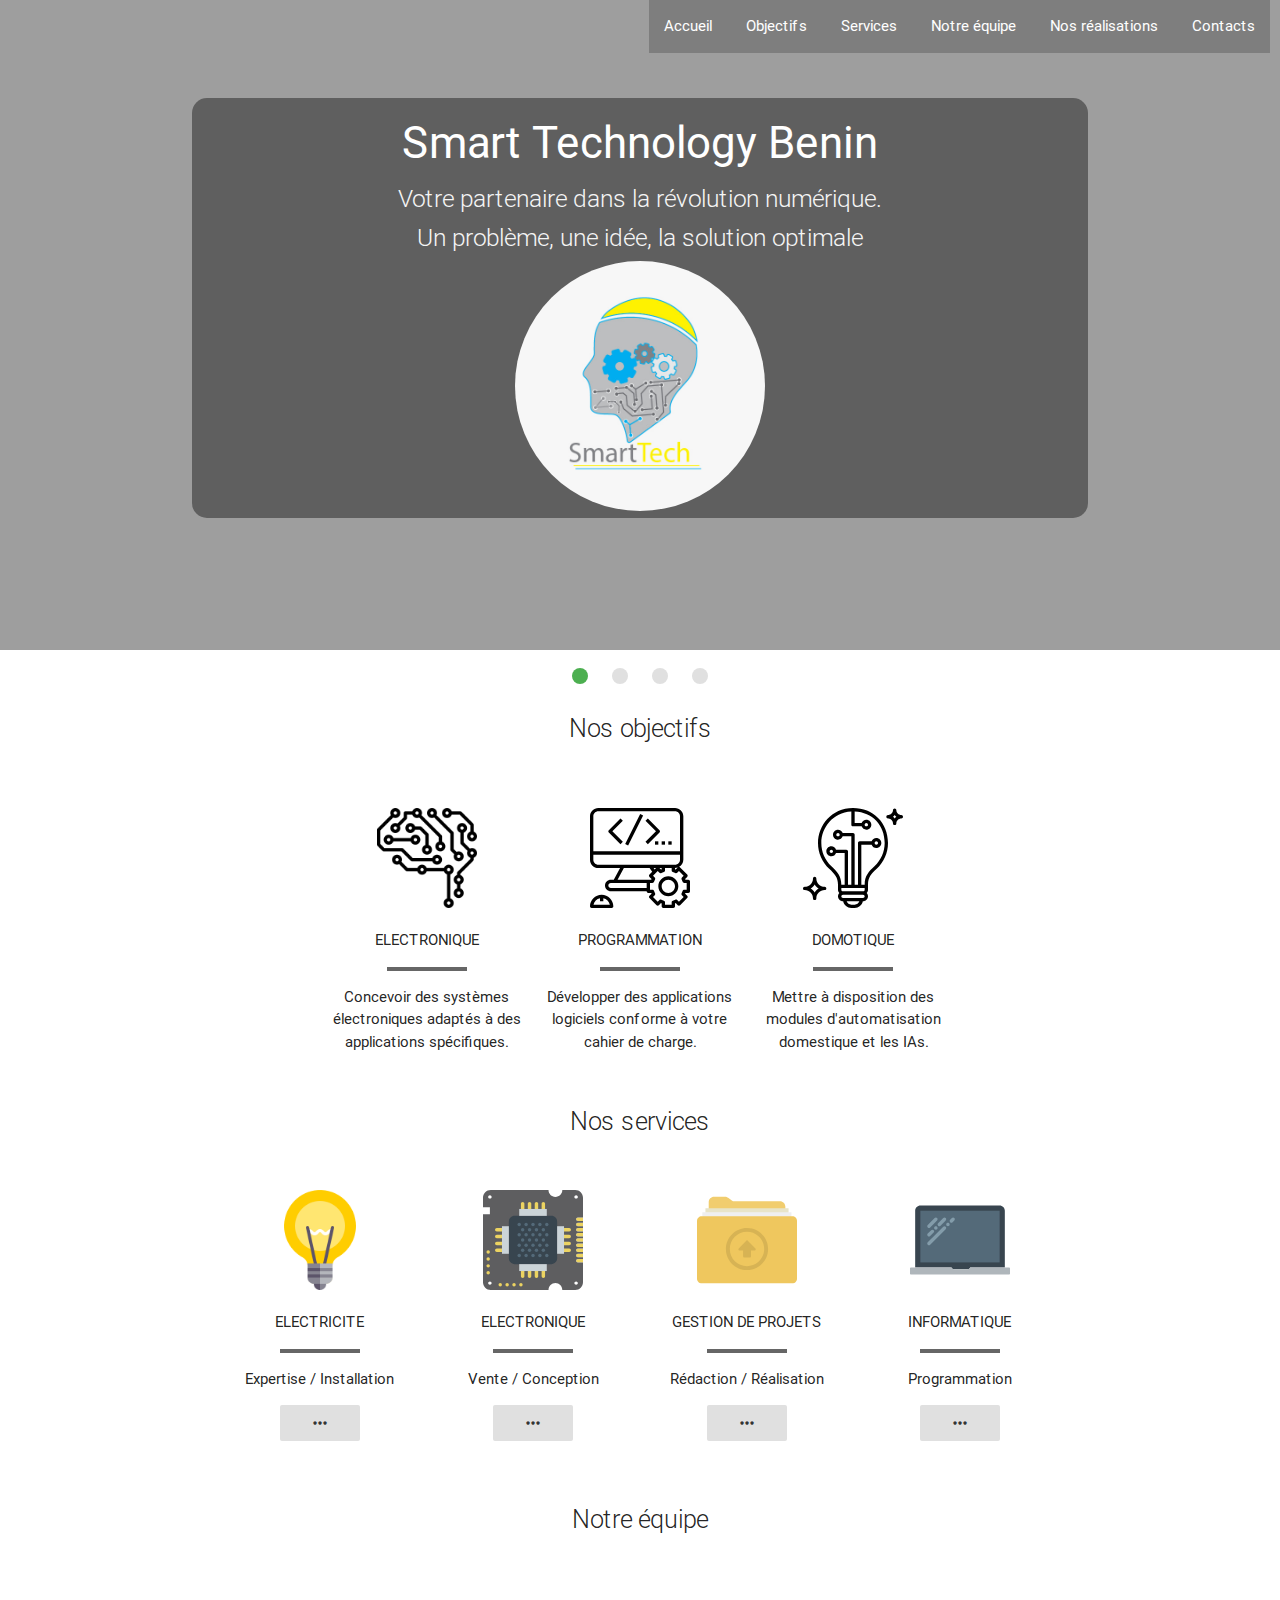
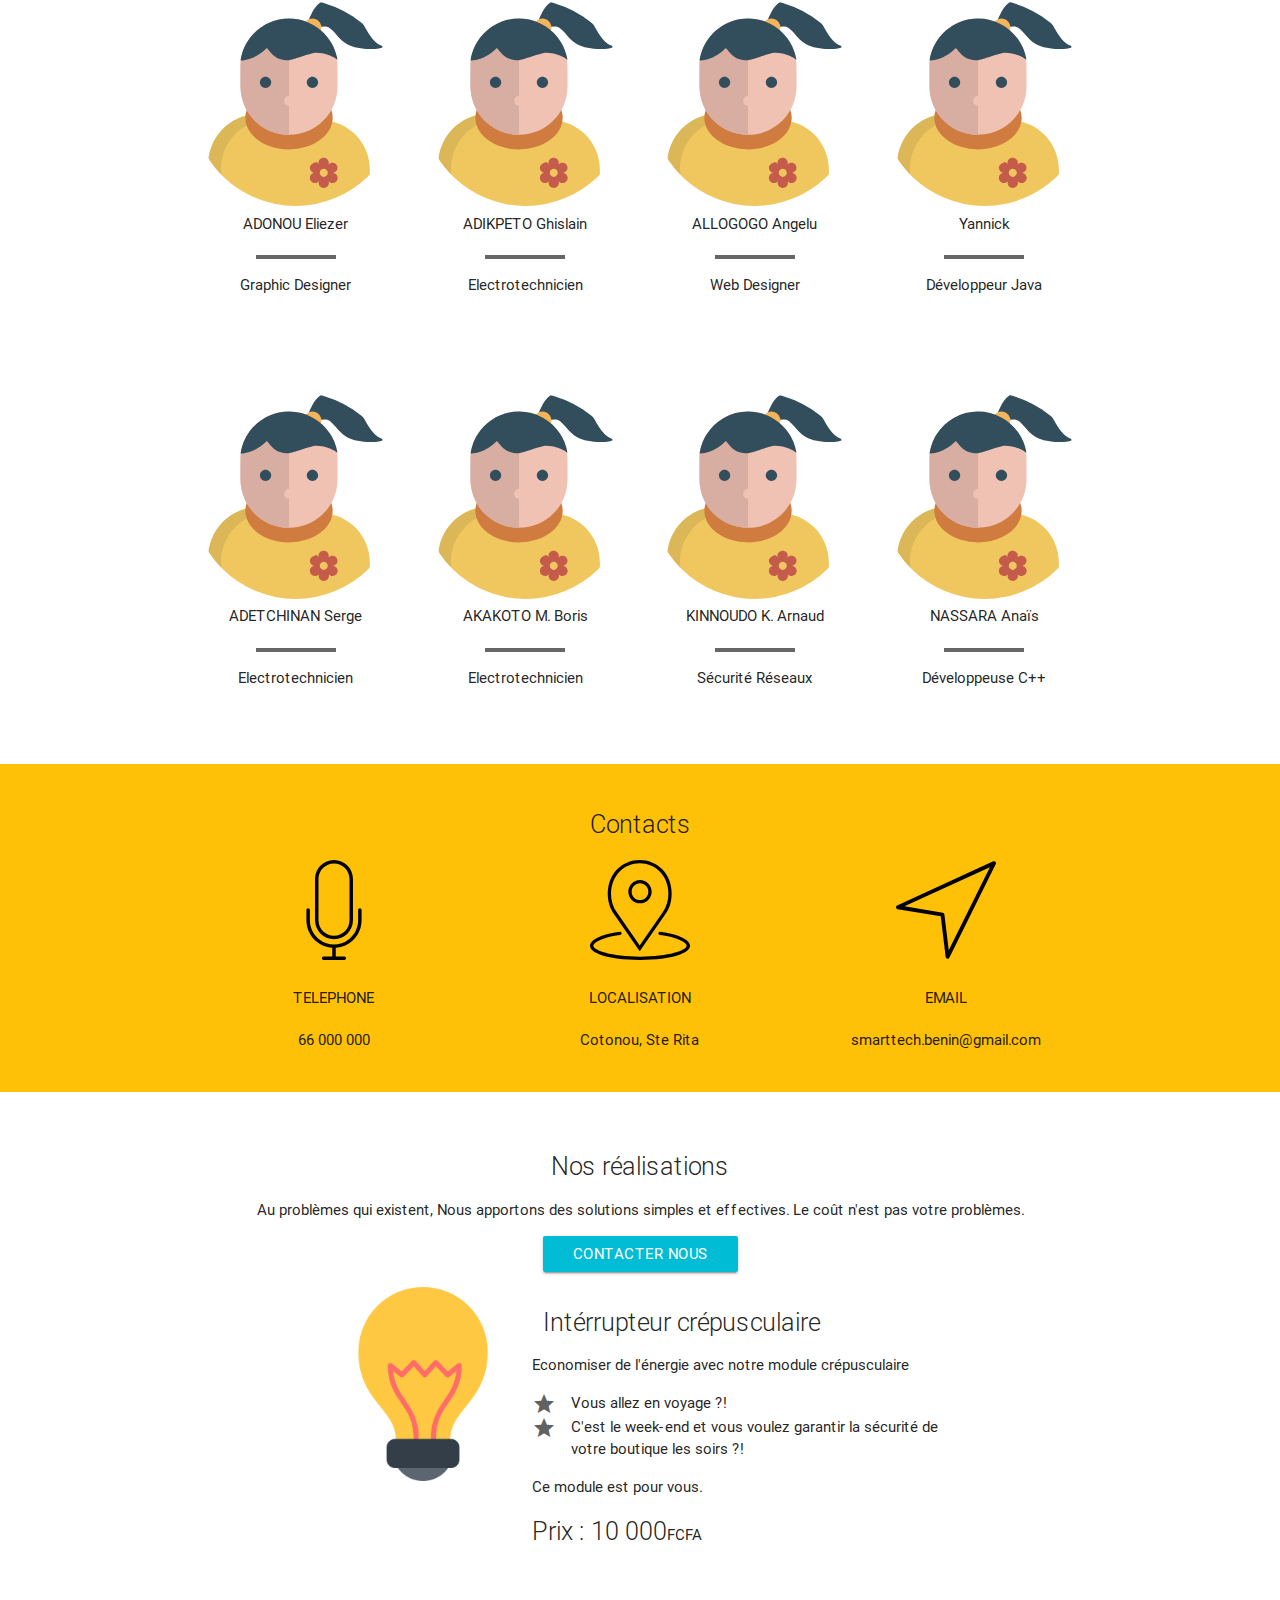
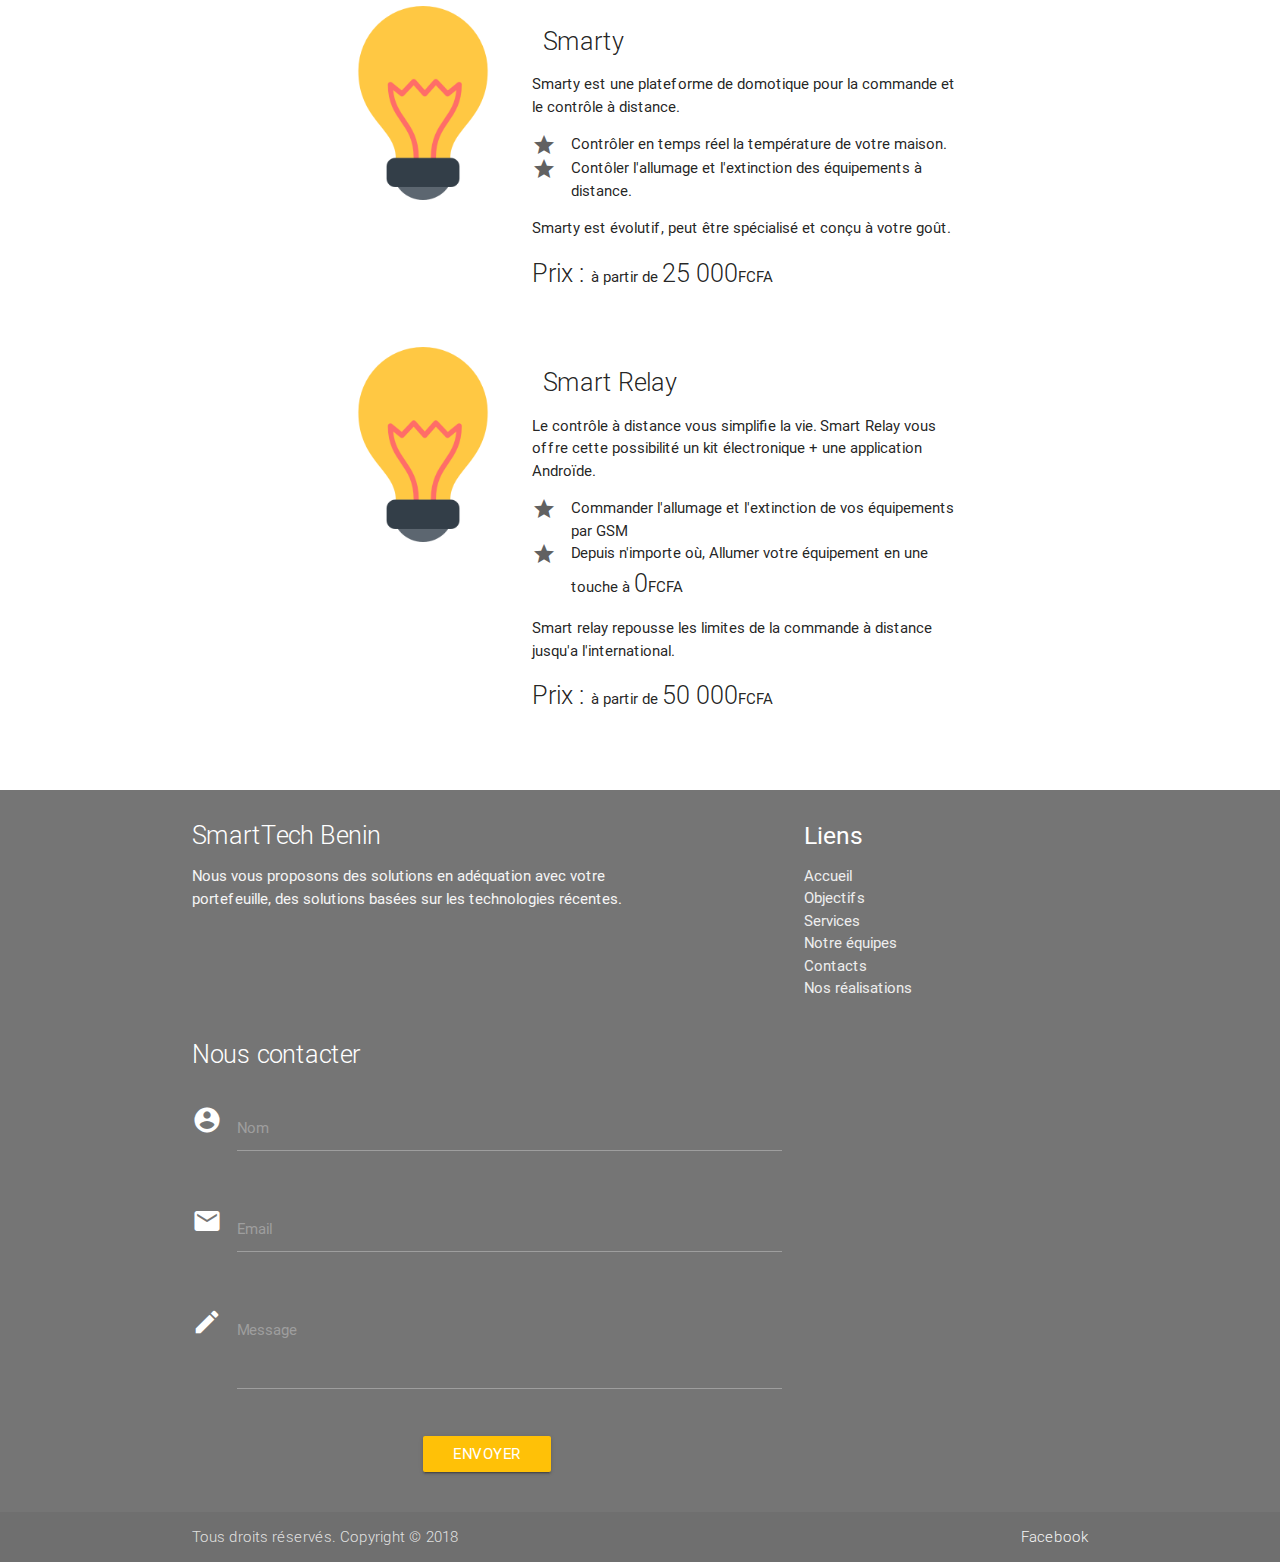
==== commit 7b00b69f: "Add files via upload" ====
--- a/index.html
+++ b/index.html
@@ -1,15 +1,21 @@
 <!DOCTYPE html>
-<html>
+<html lang="fr">
 	<head>
 		<meta charset="utf-8" />
+		<meta name="language" content="fr" />
+		<meta name="author" content="Smart Technology Inc." />
+		<meta name="description" content="Smart Tech, votre partenaire dans la révolution numérique" />
+		<meta name="keyword" content="smarttech, électronique, électricité, domotique, informatique, projet, conception, gsm, commande"  />
+		<meta name="googlebot" content="" />
+		<meta name="robots" content="index, follow, archive" />
 		<title>SmarTech</title>
 		<link href="https://fonts.googleapis.com/icon?family=Material+Icons" rel="stylesheet">
 		<link rel="stylesheet" href="css/materialize.min.css" />
 		<link rel="stylesheet" href="css/anicollection.css" />
 		<link rel="stylesheet" href="css/helper.css" />
 		<link rel="stylesheet" href="css/style.css" />
-		 <!--Let browser know website is optimized for mobile-->
-      		<meta name="viewport" content="width=device-width, initial-scale=1.0"/>
+		<!--Let browser know website is optimized for mobile-->
+		<meta name="viewport" content="width=device-width, initial-scale=1.0"/>
 	</head>
 	<body>
 
@@ -32,36 +38,36 @@
 					<div class="slider" id="accueil">
 						<ul class="slides">
 							<li>
-								<img src="https://lorempixel.com/580/250/nature/1"> <!-- random image -->
-								<div class="caption center-align">
+								<img src="img/png/01.png" draggable="false"> <!-- random image -->
+								<div class="caption center-align bg-shadow">
 									<h3>Smart Technology Benin</h3>
-									<h5 class="light grey-text text-lighten-3">Votre partenaire dans la révolution numérique.</h5>
-									<h6 class="light grey-text text-lighten-3">Un problème, une idée, la solution optimale</h6>
+									<h5 class="light grey-text text-lighten-4">Votre partenaire dans la révolution numérique.</h5>
+									<h5 class="light grey-text text-lighten-4">Un problème, une idée, la solution optimale</h5>
 									<img class="lg" data-anijs="if: mouseover, on: window, do: rotate animated" src="img/jpg/smt.jpg" draggable="false" />
 								</div>
 							</li>
 							<li>
-								<img src="https://lorempixel.com/580/250/nature/2"> <!-- random image -->
+								<img src="img/jpg/006.jpg" draggable="false"> <!-- random image -->
 								<div class="caption left-align">
 									<h3>La domotique</h3>
-									<h5 class="light grey-text text-lighten-3">La sécurité et le confort pour vous accompagner à domicile.</h5>
-									<h6 class="light grey-text text-lighten-3">Smart Tech vous propose des systèmes interactifs à faible coût.</h6>
+									<h5 class="light grey-text text-lighten-4">La sécurité et le confort pour vous accompagner à domicile.</h5>
+									<h5 class="light grey-text text-lighten-4">Smart Tech vous propose des systèmes interactifs à faible coût.</h5>
 								</div>
 							</li>
 							<li>
-								<img src="https://lorempixel.com/580/250/nature/3"> <!-- random image -->
+								<img src="img/jpg/002.jpg" draggable="false"> <!-- random image -->
 								<div class="caption right-align">
 									<h3>Application Web</h3>
-									<h5 class="light grey-text text-lighten-3">Bénéficier des technologies digitales pour promouvoir votre entreprise.</h5>
-									<h6 class="light grey-text text-lighten-3">Smart Tech vous offre des applications adaptées à votre besoin.</h6>
+									<h5 class="light white-text">Bénéficier des technologies digitales pour promouvoir votre entreprise.</h5>
+									<h5 class="light white-text">Smart Tech vous offre des applications adaptées à votre besoin.</h5>
 								</div>
 							</li>
 							<li>
-								<img src="https://lorempixel.com/580/250/nature/4"> <!-- random image -->
-								<div class="caption center-align">
+								<img src="img/jpg/003.jpg" draggable="false"> <!-- random image -->
+								<div class="caption center-align bg-shadow">
 									<h3>Electricité & Electrotechnique</h3>
-									<h5 class="light grey-text text-lighten-3">Faites visiter, diagnostiquer et rénover votre installation.</h5>
-									<h6 class="light grey-text text-lighten-3">Smart Tech propose d'être votre guide. Nous disposons des spécialistes qui pourront vous aider.</h6>
+									<h5 class="light white-text">Faites visiter, diagnostiquer et rénover votre installation.</h5>
+									<h5 class="light white-text">Smart Tech propose d'être votre guide. Nous disposons des spécialistes qui pourront vous aider.</h5>
 								</div>
 							</li>
 						</ul>
--- a/css/style.css
+++ b/css/style.css
@@ -34,6 +34,11 @@
   border-radius: 100%;
 }
 
+.bg-shadow{
+  background: rgba(0, 0, 0, 0.4);
+  border-radius: 1em;
+}
+
 /*
 .i-hd{
   width: 10em;
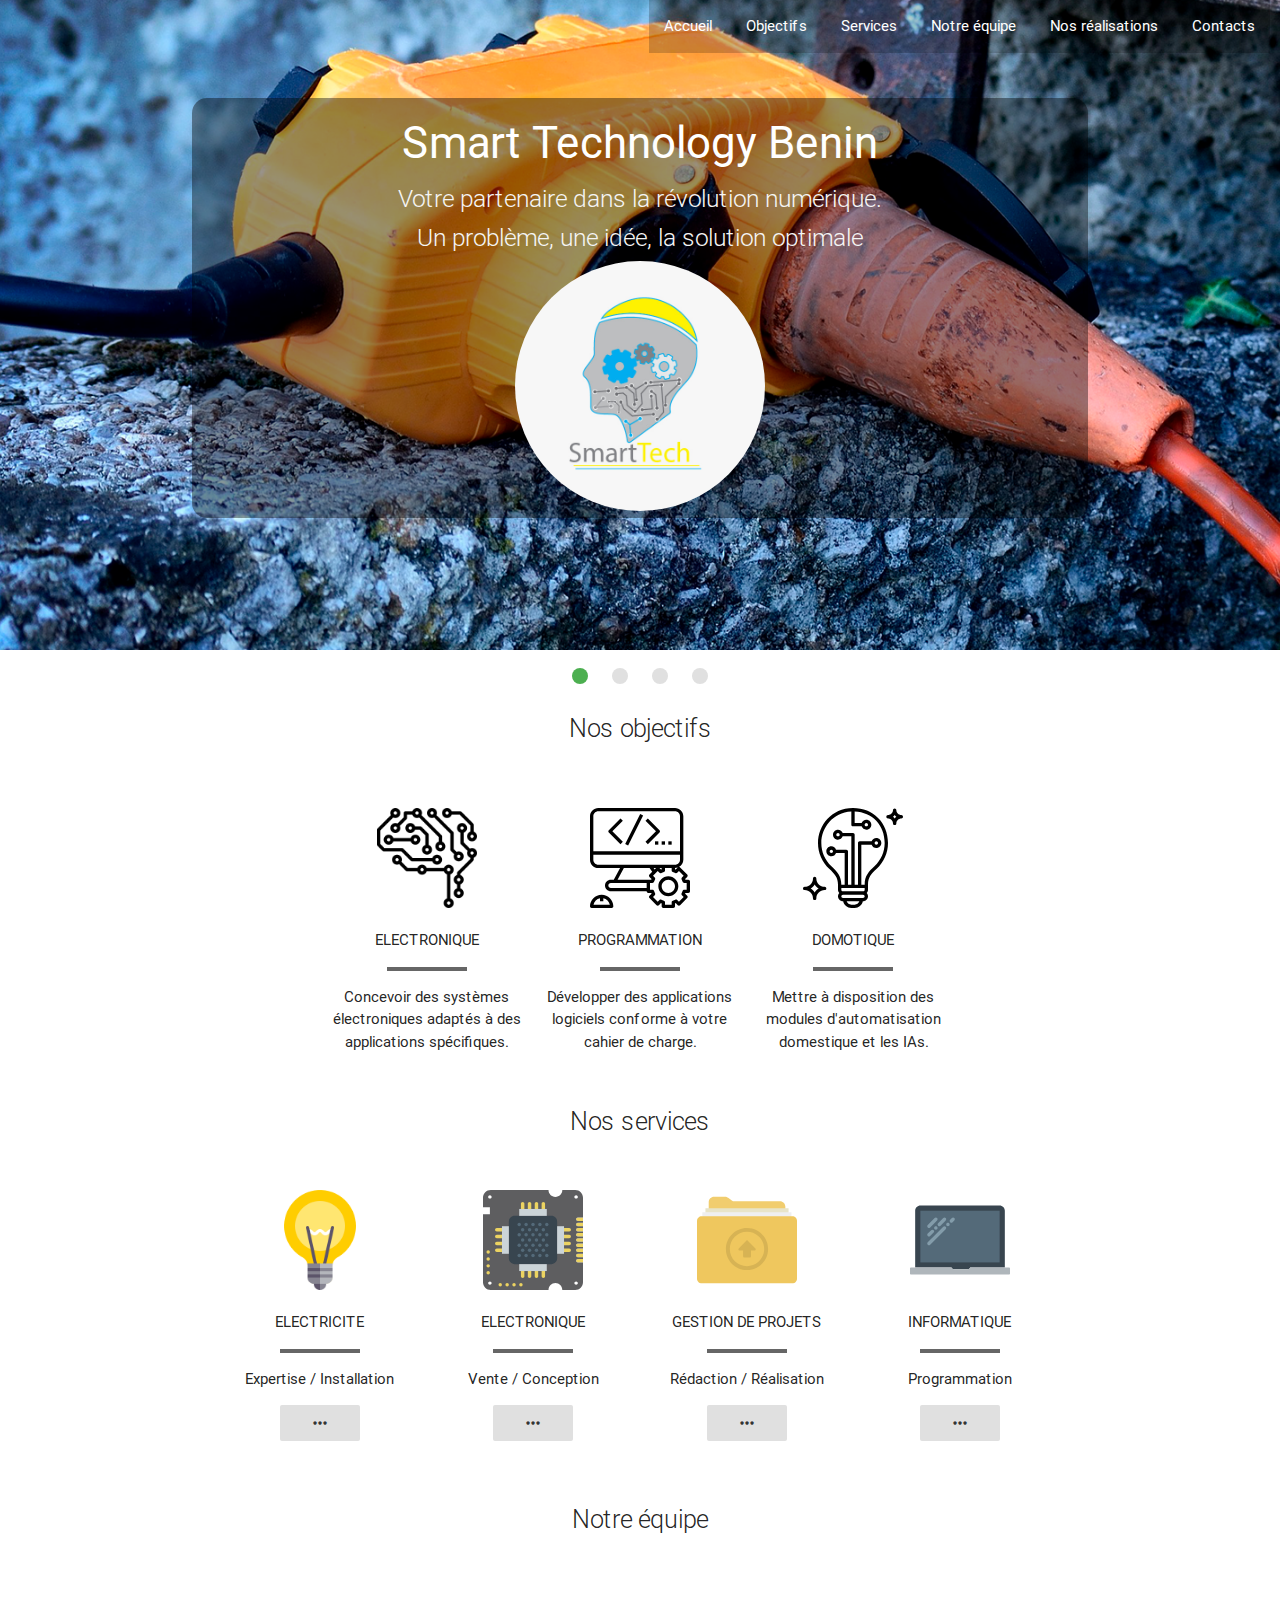
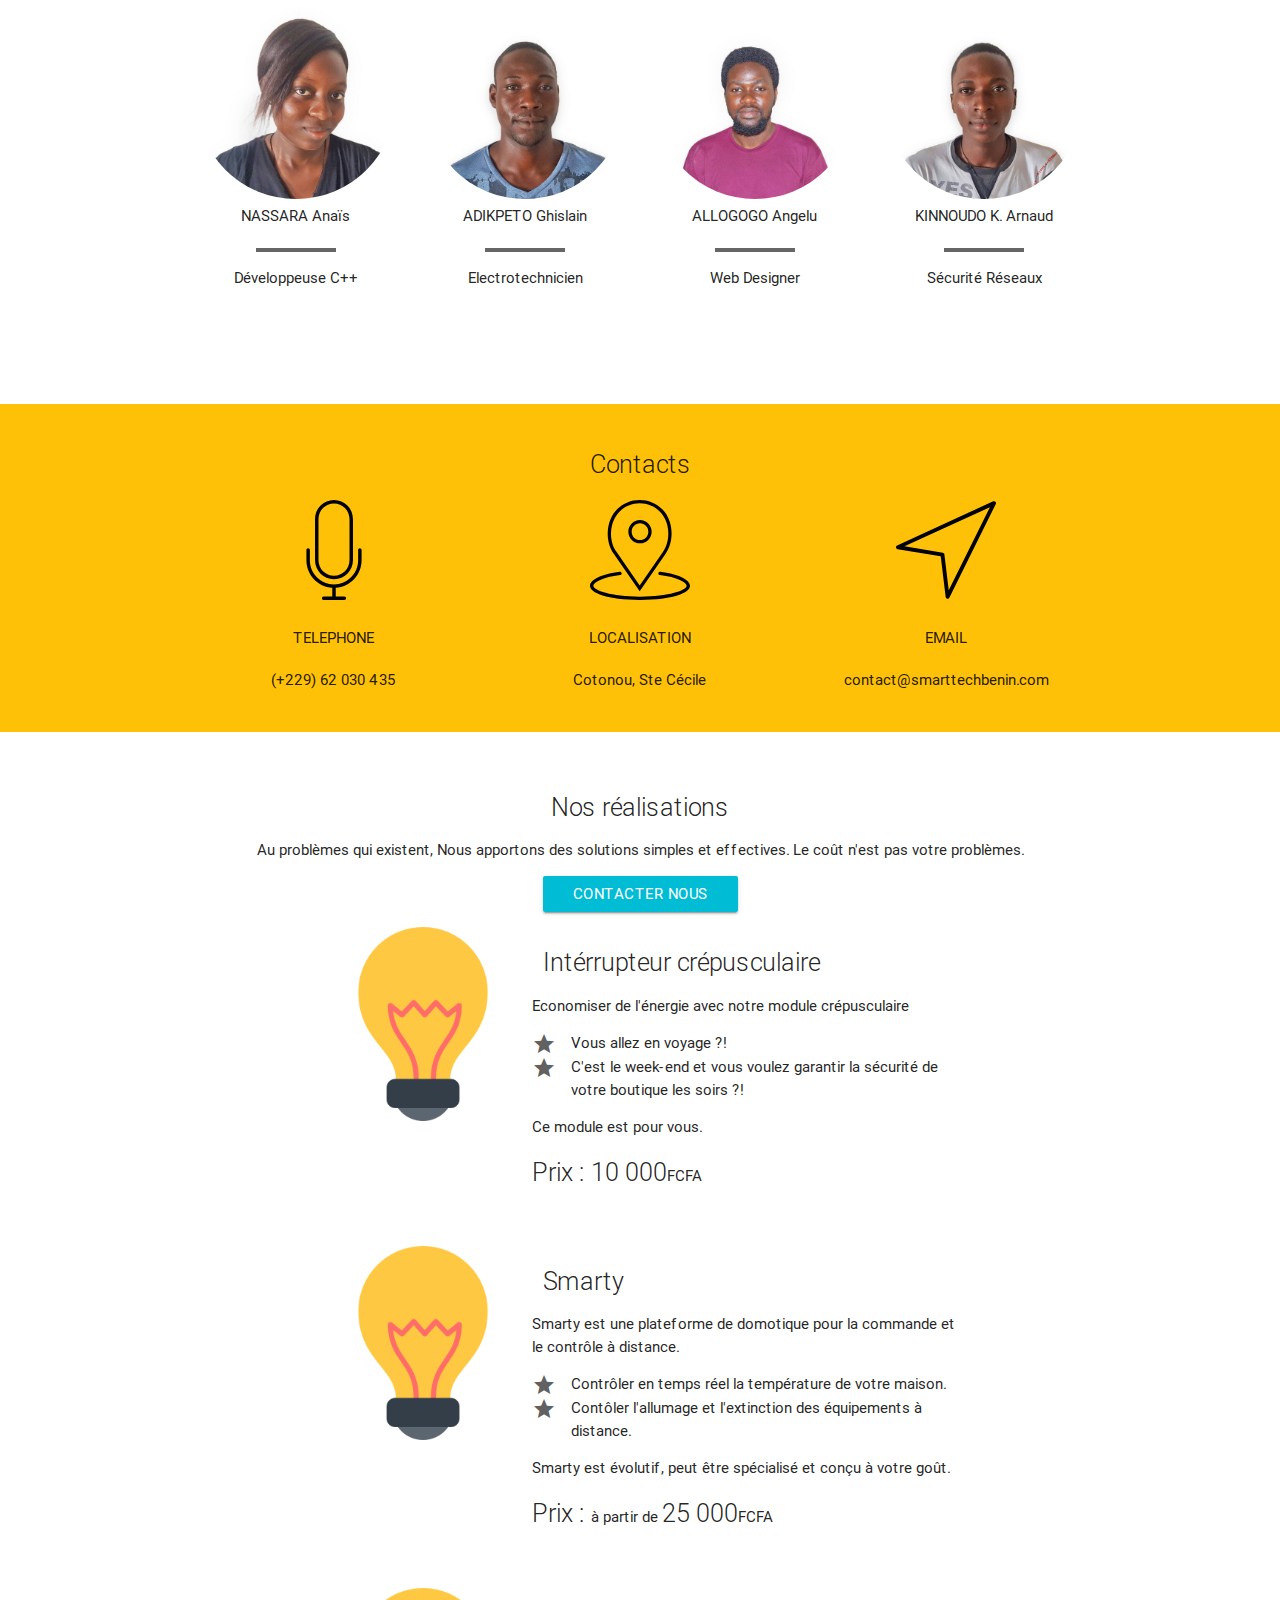
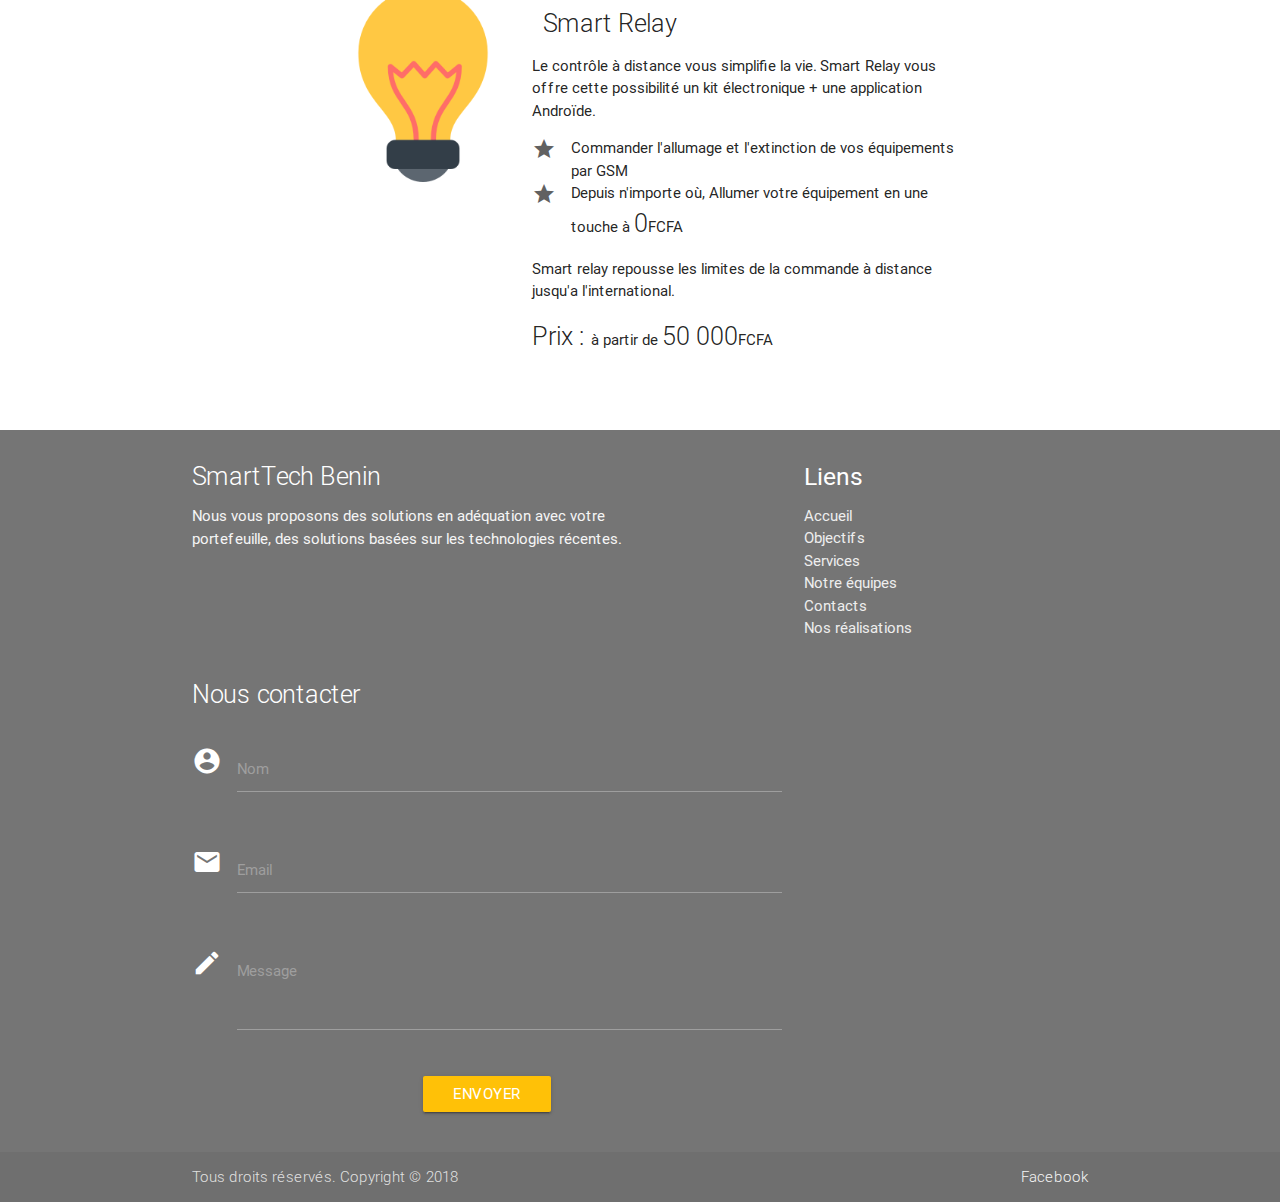
==== commit c8fc3e96: "update" ====
--- a/index.html
+++ b/index.html
@@ -4,11 +4,11 @@
 		<meta charset="utf-8" />
 		<meta name="language" content="fr" />
 		<meta name="author" content="Smart Technology Inc." />
-		<meta name="description" content="Smart Tech, votre partenaire dans la révolution numérique" />
+		<meta name="description" content="Smart Tech Bénin, votre partenaire dans la révolution numérique" />
 		<meta name="keyword" content="smarttech, électronique, électricité, domotique, informatique, projet, conception, gsm, commande"  />
 		<meta name="googlebot" content="" />
 		<meta name="robots" content="index, follow, archive" />
-		<title>SmarTech</title>
+		<title>SmarTech Benin</title>
 		<link href="https://fonts.googleapis.com/icon?family=Material+Icons" rel="stylesheet">
 		<link rel="stylesheet" href="css/materialize.min.css" />
 		<link rel="stylesheet" href="css/anicollection.css" />
@@ -364,97 +364,98 @@
 						<div class="row">
 							<div class="col l3 m4 s12 center-align">
 								<div>
+									<img width="200px" class="responsive-img circle" src="img/jpg/anais.jpg" draggable="false"/>
+									<div class="row">NASSARA Anaïs</div>
+								</div>
+								<div class="short-line"></div>
+								<div class="row">
+									<p>Développeuse C++</p>
+								</div>
+							</div>
+
+							<div class="col l3 m4 s12 center-align">
+								<div>
+									<img width="200px" class="responsive-img circle" src="img/jpg/ghislain.jpg" draggable="false"/>
+									<div class="row">ADIKPETO Ghislain</div>
+								</div>
+								<div class="short-line"></div>
+								<div class="row">
+									<p>Electrotechnicien</p>
+								</div>
+							</div>
+
+
+							<div class="col l3 m4 s12 center-align">
+								<div>
+									<img width="200px" class="responsive-img circle" src="img/jpg/angelu.jpg" draggable="false"/>
+									<div class="row">ALLOGOGO Angelu</div>
+								</div>
+								<div class="short-line"></div>
+								<div class="row">
+									<p>Web Designer</p>
+								</div>
+							</div>
+
+							<div class="col l3 m4 s12 center-align">
+								<div>
+									<img width="200px" class="responsive-img circle" src="img/jpg/arnaud.jpg" draggable="false"/>
+									<div class="row">KINNOUDO K. Arnaud</div>
+								</div>
+								<div class="short-line"></div>
+								<div class="row">
+									<p>Sécurité Réseaux</p>
+								</div>
+							</div>
+
+
+						</div>
+
+						<div class="row"></div>
+						<div class="row"></div>
+
+						<div class="row hide">
+							<div class="col l3 m4 s12 center-align">
+								<div>
+									<img class="responsive-img circle" src="img/svg/girl.svg" draggable="false"/>
+									<div class="row">ADETCHINAN Serge</div>
+								</div>
+								<div class="short-line"></div>
+								<div class="row">
+									<p>Electrotechnicien</p>
+								</div>
+							</div>
+
+							<div class="col l3 m4 s12 center-align">
+								<div>
+									<img class="responsive-img circle" src="img/svg/girl.svg" draggable="false"/>
+									<div class="row">AKAKOTO M. Boris</div>
+								</div>
+								<div class="short-line"></div>
+								<div class="row">
+									<p>Electrotechnicien</p>
+								</div>
+							</div>
+
+
+							<div class="col l3 m4 s12 center-align">
+								<div>
+									<img class="responsive-img circle" src="img/jpg/yannick.jpg" draggable="false"/>
+									<div class="row">Yannick</div>
+								</div>
+								<div class="short-line"></div>
+								<div class="row">
+									<p>Développeur Java</p>
+								</div>
+							</div>
+
+							<div class="col l3 m4 s12 center-align">
+								<div>
 									<img class="responsive-img circle" src="img/svg/girl.svg" draggable="false"/>
 									<div class="row">ADONOU Eliezer</div>
 								</div>
 								<div class="short-line"></div>
 								<div class="row">
 									<p>Graphic Designer</p>
-								</div>
-							</div>
-
-							<div class="col l3 m4 s12 center-align">
-								<div>
-									<img class="responsive-img circle" src="img/svg/girl.svg" draggable="false"/>
-									<div class="row">ADIKPETO Ghislain</div>
-								</div>
-								<div class="short-line"></div>
-								<div class="row">
-									<p>Electrotechnicien</p>
-								</div>
-							</div>
-
-
-							<div class="col l3 m4 s12 center-align">
-								<div>
-									<img class="responsive-img circle" src="img/svg/girl.svg" draggable="false"/>
-									<div class="row">ALLOGOGO Angelu</div>
-								</div>
-								<div class="short-line"></div>
-								<div class="row">
-									<p>Web Designer</p>
-								</div>
-							</div>
-
-							<div class="col l3 m4 s12 center-align">
-								<div>
-									<img class="responsive-img circle" src="img/svg/girl.svg" draggable="false"/>
-									<div class="row">Yannick</div>
-								</div>
-								<div class="short-line"></div>
-								<div class="row">
-									<p>Développeur Java</p>
-								</div>
-							</div>
-
-						</div>
-
-						<div class="row"></div>
-						<div class="row"></div>
-
-						<div class="row">
-							<div class="col l3 m4 s12 center-align">
-								<div>
-									<img class="responsive-img circle" src="img/svg/girl.svg" draggable="false"/>
-									<div class="row">ADETCHINAN Serge</div>
-								</div>
-								<div class="short-line"></div>
-								<div class="row">
-									<p>Electrotechnicien</p>
-								</div>
-							</div>
-
-							<div class="col l3 m4 s12 center-align">
-								<div>
-									<img class="responsive-img circle" src="img/svg/girl.svg" draggable="false"/>
-									<div class="row">AKAKOTO M. Boris</div>
-								</div>
-								<div class="short-line"></div>
-								<div class="row">
-									<p>Electrotechnicien</p>
-								</div>
-							</div>
-
-
-							<div class="col l3 m4 s12 center-align">
-								<div>
-									<img class="responsive-img circle" src="img/svg/girl.svg" draggable="false"/>
-									<div class="row">KINNOUDO K. Arnaud</div>
-								</div>
-								<div class="short-line"></div>
-								<div class="row">
-									<p>Sécurité Réseaux</p>
-								</div>
-							</div>
-
-							<div class="col l3 m4 s12 center-align">
-								<div>
-									<img class="responsive-img circle" src="img/svg/girl.svg" draggable="false"/>
-									<div class="row">NASSARA Anaïs</div>
-								</div>
-								<div class="short-line"></div>
-								<div class="row">
-									<p>Développeuse C++</p>
 								</div>
 							</div>
 
@@ -476,19 +477,19 @@
 						<div class="col l4 m4 s12 center-align">
 							<div class="row"> <img width="100px" class="responsive-img" src="img/svg/microphone.svg" draggable="false" /> </div>
 							<div class="row">TELEPHONE</div>
-							<div class="row">66 000 000</div>
+							<div class="row">(+229) 62 030 435</div>
 						</div>
 
 						<div class="col l4 m4 s12 center-align">
 							<div class="row"> <img width="100px" class="responsive-img" src="img/svg/placeholder.svg" draggable="false"  /> </div>
 							<div class="row">LOCALISATION</div>
-							<div class="row">Cotonou, Ste Rita</div>
+							<div class="row">Cotonou, Ste Cécile</div>
 						</div>
 
 						<div class="col l4 m4 s12 center-align">
 							<div class="row"> <img width="100px" class="responsive-img" src="img/svg/navigation.svg" draggable="false"  /> </div>
 							<div class="row">EMAIL</div>
-							<div class="row">smarttech.benin@gmail.com</div>
+							<div class="row">contact@smarttechbenin.com</div>
 						</div>
 					</div>
 				</div>
@@ -646,7 +647,7 @@
         <div class="footer-copyright">
           <div class="container">
           Tous droits réservés. Copyright © 2018
-          <a class="grey-text text-lighten-4 right" href="#!">Facebook	</a>
+          <a class="grey-text text-lighten-4 right" href="https://fr-fr.facebook.com/benin.SmartTech/">Facebook	</a>
           </div>
         </div>
       </footer>
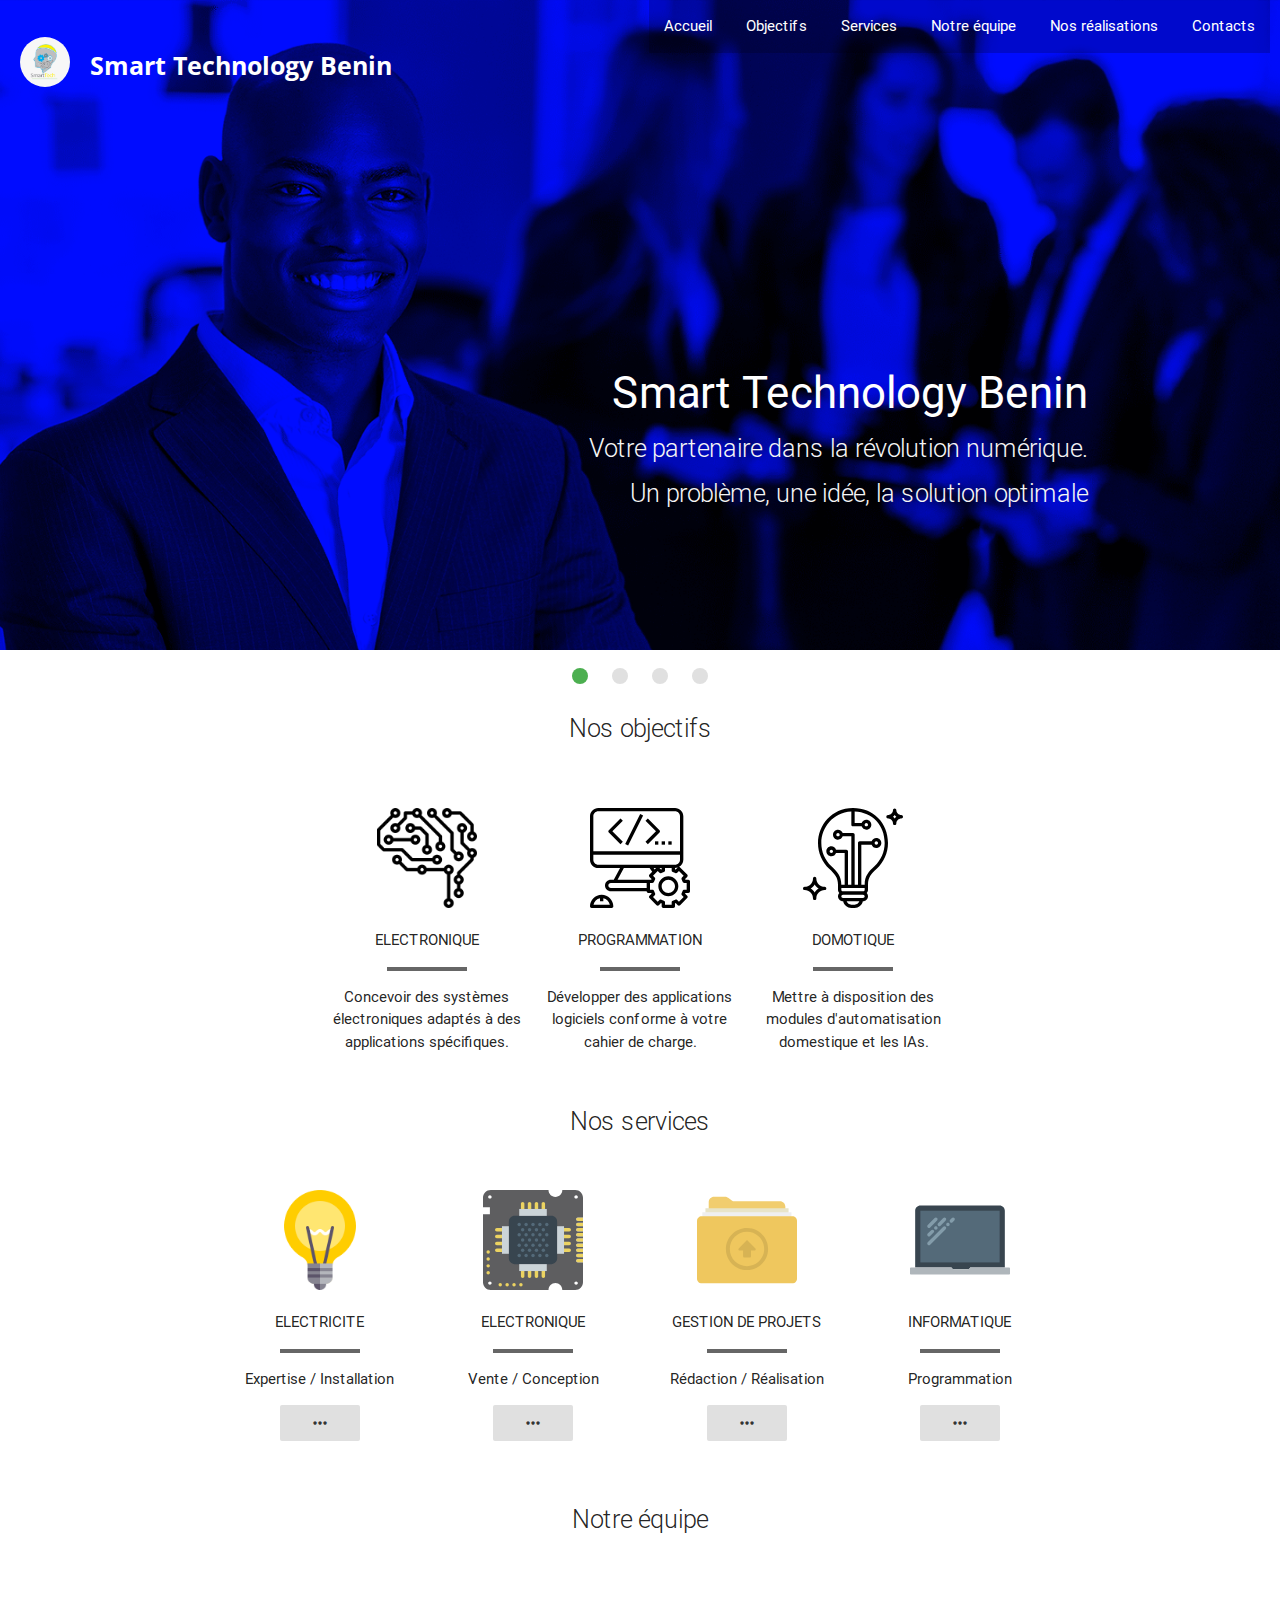
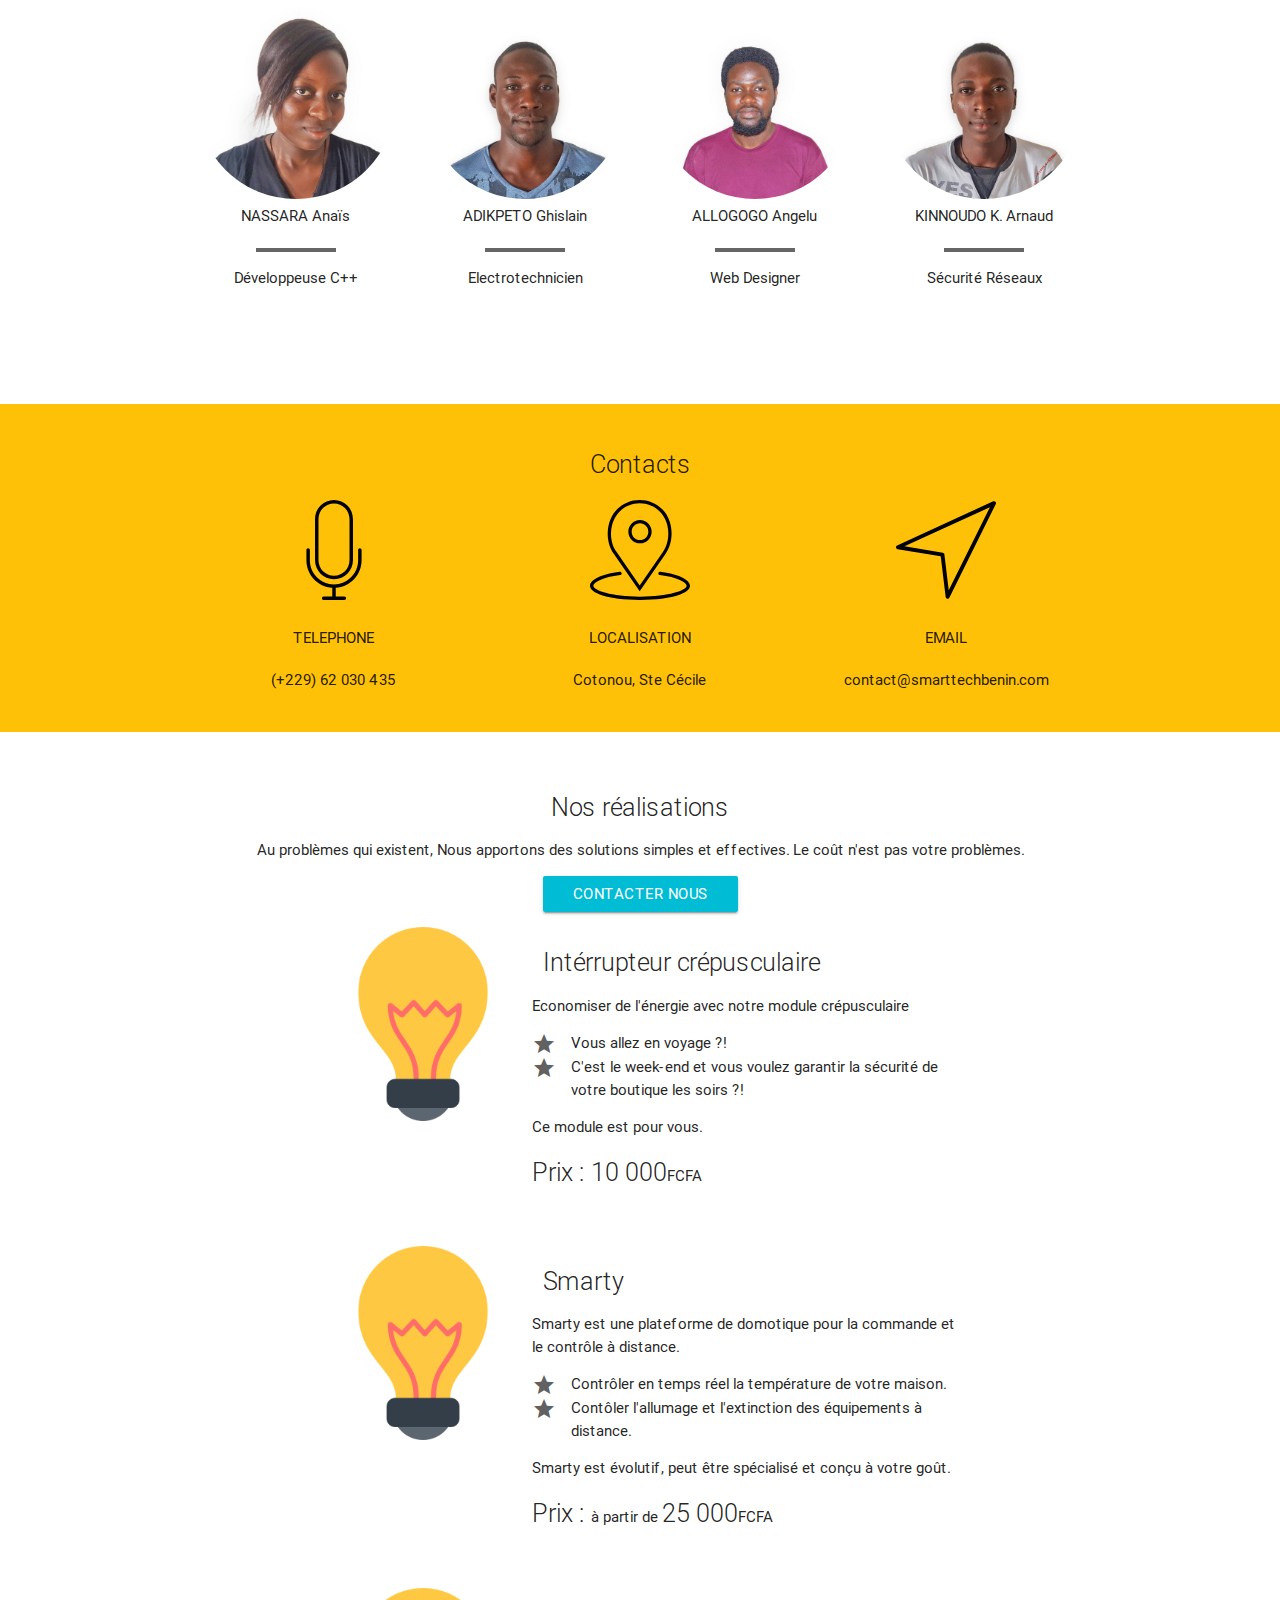
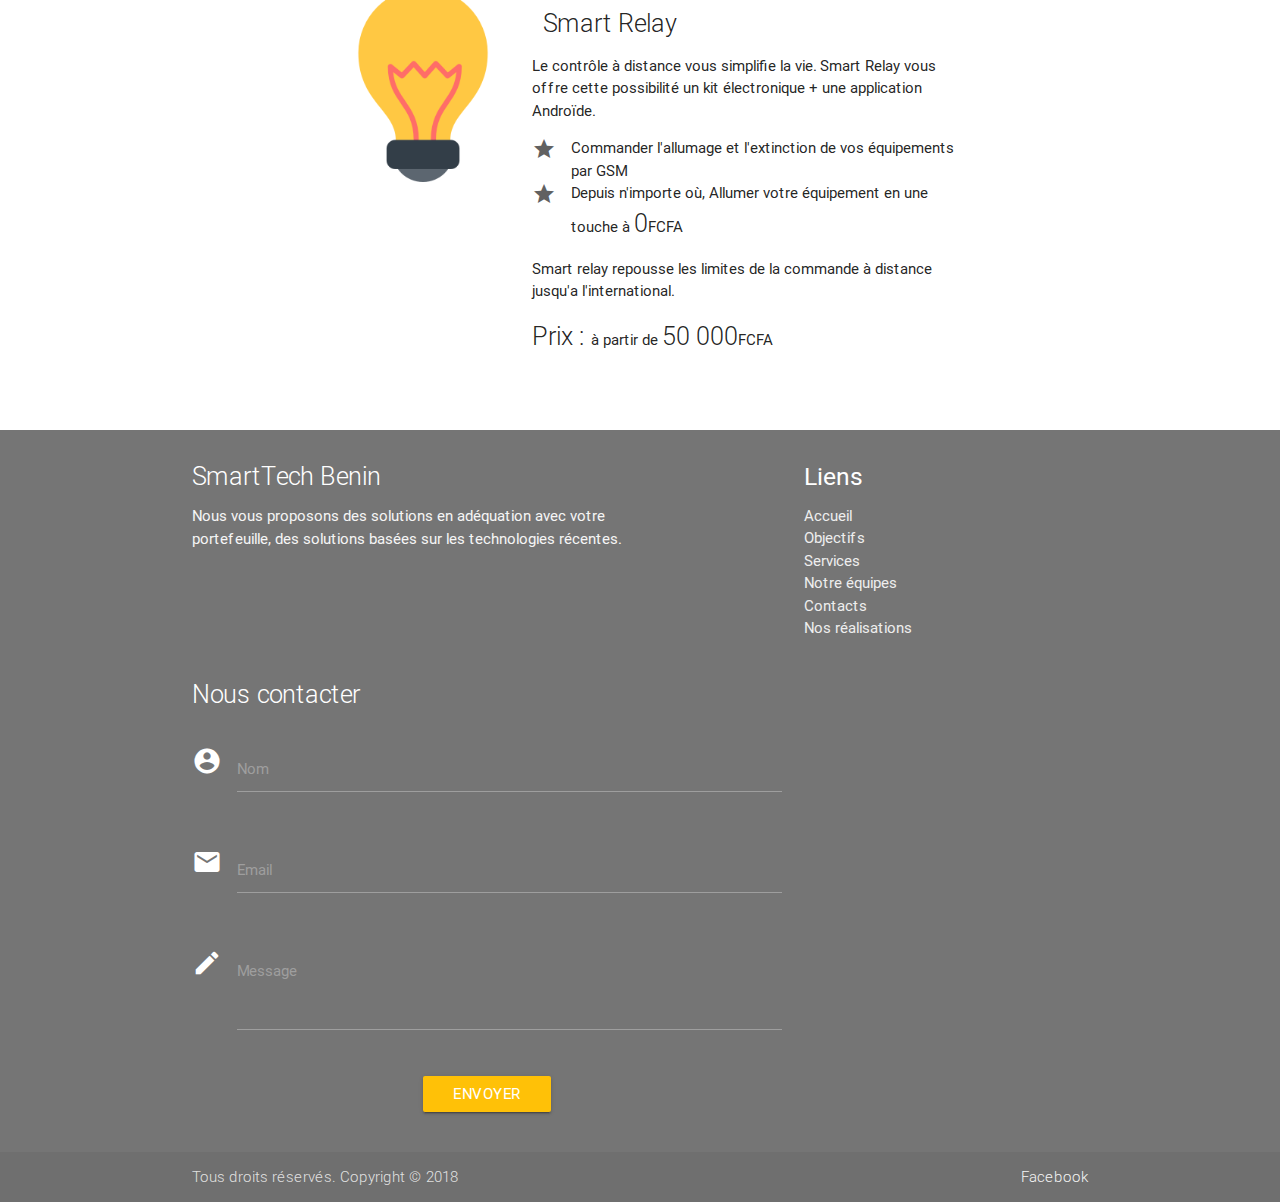
==== commit c3f5c6e0: "Complete update of the landing page" ====
--- a/index.html
+++ b/index.html
@@ -1,673 +1,687 @@
-<!DOCTYPE html>
-<html lang="fr">
-	<head>
-		<meta charset="utf-8" />
-		<meta name="language" content="fr" />
-		<meta name="author" content="Smart Technology Inc." />
-		<meta name="description" content="Smart Tech Bénin, votre partenaire dans la révolution numérique" />
-		<meta name="keyword" content="smarttech, électronique, électricité, domotique, informatique, projet, conception, gsm, commande"  />
-		<meta name="googlebot" content="" />
-		<meta name="robots" content="index, follow, archive" />
-		<title>SmarTech Benin</title>
-		<link href="https://fonts.googleapis.com/icon?family=Material+Icons" rel="stylesheet">
-		<link rel="stylesheet" href="css/materialize.min.css" />
-		<link rel="stylesheet" href="css/anicollection.css" />
-		<link rel="stylesheet" href="css/helper.css" />
-		<link rel="stylesheet" href="css/style.css" />
-		<!--Let browser know website is optimized for mobile-->
-		<meta name="viewport" content="width=device-width, initial-scale=1.0"/>
-	</head>
-	<body>
-
-		</div>
-		<div>
-			<!-- First section <section class="row section grey-text"> -->
-
-		<!--		<div class="container"> -->
-					<div class="h-nav hide-on-med-and-down">
-						<ul class="right nav">
-							<li class="inline-block"><a class="inline-block white-text" href="#accueil">Accueil</a></li>
-							<li class="inline-block"><a class="inline-block white-text" href="#objectifs">Objectifs</a></li>
-							<li class="inline-block"><a class="inline-block white-text" href="#services">Services</a></li>
-							<li class="inline-block"><a class="inline-block white-text" href="#team">Notre équipe</a></li>
-							<li class="inline-block"><a class="inline-block white-text" href="#realization">Nos réalisations</a></li>
-							<li class="inline-block"><a class="inline-block white-text" href="#contacts">Contacts</a></li>
-						</ul>
-					</div>
-
-					<div class="slider" id="accueil">
-						<ul class="slides">
-							<li>
-								<img src="img/png/01.png" draggable="false"> <!-- random image -->
-								<div class="caption center-align bg-shadow">
-									<h3>Smart Technology Benin</h3>
-									<h5 class="light grey-text text-lighten-4">Votre partenaire dans la révolution numérique.</h5>
-									<h5 class="light grey-text text-lighten-4">Un problème, une idée, la solution optimale</h5>
-									<img class="lg" data-anijs="if: mouseover, on: window, do: rotate animated" src="img/jpg/smt.jpg" draggable="false" />
-								</div>
-							</li>
-							<li>
-								<img src="img/jpg/006.jpg" draggable="false"> <!-- random image -->
-								<div class="caption left-align">
-									<h3>La domotique</h3>
-									<h5 class="light grey-text text-lighten-4">La sécurité et le confort pour vous accompagner à domicile.</h5>
-									<h5 class="light grey-text text-lighten-4">Smart Tech vous propose des systèmes interactifs à faible coût.</h5>
-								</div>
-							</li>
-							<li>
-								<img src="img/jpg/002.jpg" draggable="false"> <!-- random image -->
-								<div class="caption right-align">
-									<h3>Application Web</h3>
-									<h5 class="light white-text">Bénéficier des technologies digitales pour promouvoir votre entreprise.</h5>
-									<h5 class="light white-text">Smart Tech vous offre des applications adaptées à votre besoin.</h5>
-								</div>
-							</li>
-							<li>
-								<img src="img/jpg/003.jpg" draggable="false"> <!-- random image -->
-								<div class="caption center-align bg-shadow">
-									<h3>Electricité & Electrotechnique</h3>
-									<h5 class="light white-text">Faites visiter, diagnostiquer et rénover votre installation.</h5>
-									<h5 class="light white-text">Smart Tech propose d'être votre guide. Nous disposons des spécialistes qui pourront vous aider.</h5>
-								</div>
-							</li>
-						</ul>
-					</div>
-
-			<!-- End of section -->
-			<div class="row" id="objectifs"></div>
-			<section class="row">
-				<div class="flow-text center">Nos objectifs</div>
-				<div class="row"></div>
-				<div class="row"></div>
-				<div class="row"></div>
-		<!--		<div class="container"> -->
-					<!-- One -->
-					<div class="col l2 m4 s12 offset-l3 center">
-						<div>
-							<img class="" width="100px" src="img/png/011-circuit.png" draggable="false" />
-							<p>ELECTRONIQUE</p>
-						</div>
-						<div class="short-line"></div>
-						<p class="justify">
-							Concevoir des systèmes électroniques adaptés à des applications spécifiques.
-						</p>
-					</div>
-					<!-- End of One -->
-
-					<!-- One -->
-					<div class="col l2 m4 s12 center">
-						<div>
-							<img width="100px" src="img/svg/037-coding.svg" draggable="false" />
-							<p>PROGRAMMATION</p>
-						</div>
-						<div class="short-line"></div>
-						<p class="">
-							Développer des applications logiciels conforme à votre cahier de charge.
-						</p>
-					</div>
-					<!-- End of One -->
-
-					<!-- One -->
-					<div class="col l2 m4 s12 center">
-						<div>
-							<img class="" width="100px" src="img/svg/016-light-bulb.svg" draggable="false" />
-							<p>DOMOTIQUE</p>
-						</div>
-						<div class="short-line"></div>
-						<p class="">
-							Mettre à disposition des modules d'automatisation domestique et les IAs.
-						</p>
-					</div>
-					<!-- End of One -->
-	<!--			</diV> -->
-			</section>
-
-			<div class="row" id="services"></div>
-
-			<section>
-				<h4 class="center flow-text">Nos services</h4>
-				<div class="row"></div>
-				<div class="row"></div>
-				<div class="row">
-					<!-- One -->
-					<div class="services col l2 m3 s12 offset-l2 center cursor" id="electricity" >
-						<div class="">
-							<img width="100px" src="img/png/015-light-bulb.png" draggable="false" />
-							<p>ELECTRICITE</p>
-						</div>
-						<div class="short-line"></div>
-						<div></div>
-						<p>Expertise / Installation</p>
-						<div class="row">
-							<button class="btn btn-flat waves-effect waves-grey grey lighten-2">
-								<i class="material-icons">more_horiz</i>
-							</button>
-						</div>
-					</div>
-					<!-- End of one -->
-
-					<!-- One -->
-					<div class="services col l2 m3 s12 center cursor" id="electronic">
-						<div class="">
-							<img width="100px" src="img/svg/chip-1.svg" draggable="false" />
-							<p>ELECTRONIQUE</p>
-						</div>
-						<div class="short-line"></div>
-						<div></div>
-						<p>
-							Vente / Conception
-						</p>
-						<div class="row">
-							<button class="btn btn-flat waves-effect waves-grey grey lighten-2">
-								<i class="material-icons">more_horiz</i>
-							</button>
-						</div>
-					</div>
-					<!-- End of one -->
-
-					<!-- One -->
-					<div class="services col l2 m3 s12 center cursor" id="project-managment">
-						<div class="">
-							<img width="100px" src="img/svg/folder.svg" draggable="false" />
-							<p>GESTION DE PROJETS</p>
-						</div>
-						<div class="short-line"></div>
-						<div></div>
-						<p class="">
-							Rédaction / Réalisation
-						</p>
-						<div class="row">
-							<button class="btn btn-flat waves-effect waves-grey grey lighten-2">
-								<i class="material-icons">more_horiz</i>
-							</button>
-						</div>
-					</div>
-					<!-- End of one -->
-
-					<!-- One -->
-					<div class="services col l2 m3 s12 cursor center" id="informatic">
-						<div class="">
-							<img width="100px" src="img/svg/macbook.svg" draggable="false" />
-							<p>INFORMATIQUE</p>
-						</div>
-						<div class="short-line"></div>
-						<div></div>
-						<p class="">
-							Programmation
-						</p>
-						<div class="row">
-							<button class="btn btn-flat waves-effect waves-grey grey lighten-2">
-								<i class="material-icons">more_horiz</i>
-							</button>
-						</div>
-					</div>
-					<!-- End of one -->
-
-				</div>
-
-				<!--Description of each service -->
-				<!--
-					ELECTRICITE $removeClass hide  $addClass hide
-				-->
-				<div class="row hide"
-				data-anijs="if: click, on: #electricity, do: $removeClass hide;
-				if: mouseleave, do: $addClass hide">
-					<div class="container">
-						<div class="row"></div>
-						<div class="row"></div>
-						<h4>ELECTRICITE</h4>
-						<div class="short-line left"></div>
-						<div class="clearfix"></div>
-						<div class="row"></div>
-						<div class="row"></div>
-						<div class="row" data-anijs="if: click, on: #electricity, do: fadeInUp animated">
-							<div class="col l2 m4 hide-on-small-only">
-								<img class="responsive-img" src="img/png/010-light-bulb-1.png" draggable="false"
-								data-anijs="if: mouseover, on: #electricity-ctn, do: bounce infinite animated"
-								 />
-							</div>
-							<div class="col l10 m8" id="electricity-ctn">
-								<span class="flow-text">Smart Tech vous propose des solutions adaptées au normes internationales.</span>
-								<ul>
-									<li><i class="material-icons left amber-text">toll</i>Inspection des installations électriques</li>
-									<div class="clearfix"></div>
-									<li><i class="material-icons left amber-text">toll</i>Expertise en éléectricité bâtiments et rénovations</li>
-									<div class="clearfix"></div>
-									<li><i class="material-icons left amber-text">toll</i>Conception des plan d'installation électrique de bâtiments</li>
-									<div class="clearfix"></div>
-									<li><i class="material-icons left amber-text">toll</i>Mise en oeuvre d'installation électrique de bâtiments</li>
-									<div class="clearfix"></div>
-								</ul>
-							</div>
-						</div>
-					</div>
-				</div>
-
-				<!--
-					ELECTRONIQUE
-				-->
-				<div class="row hide"
-				data-anijs="if: click, on: #electronic, do: $removeClass hide;
-				if: mouseleave, do: $addClass hide">
-					<div class="container">
-						<div class="row"></div>
-						<div class="row"></div>
-						<h4>ELECTRONIQUE</h4>
-						<div class="short-line left"></div>
-						<div class="clearfix"></div>
-						<div class="row"></div>
-						<div class="row"></div>
-						<div class="row" data-anijs="if: click, on: #electronic, do: fadeInUp animated">
-							<div class="col l2 m4 hide-on-small-only">
-								<img class="responsive-img" src="img/png/031-computer-1.png" draggable="false"
-								data-anijs="if: mouseover, on: #electronic-ctn, do: wobble infinite animated" />
-							</div>
-							<div class="col l10 m8" id="electronic-ctn">
-								<span class="flow-text">A votre problème, Smart Tech propose la solution technologique la plus optimale.</span>
-								<ul>
-									<li><i class="material-icons left grey-text">album</i>Vente de composants et modules électroniques</li>
-									<div class="clearfix"></div>
-									<li><i class="material-icons left grey-text">album</i>Conception de systèmes électroniques spécialisés</li>
-									<div class="clearfix"></div>
-									<li><i class="material-icons left grey-text">album</i>Analyse, Conception et Test des systèmes de contrôles commandes.</li>
-									<div class="clearfix"></div>
-									<li><i class="material-icons left grey-text">album</i>Innovation technologique dans les domaines de la santé, l'automobile, etc.</li>
-									<div class="clearfix"></div>
-								</ul>
-							</div>
-						</div>
-					</div>
-				</div>
-
-				<!--
-					GESTION DE PROJET
-				-->
-				<div class="row hide"
-				data-anijs="if: click, on: #project-managment, do: $removeClass hide;
-				if: mouseleave, do: $addClass hide">
-					<div class="container">
-						<div class="row"></div>
-						<div class="row"></div>
-						<h4>GESTION DE PROJETS</h4>
-						<div class="short-line left"></div>
-						<div class="clearfix"></div>
-						<div class="row"></div>
-						<div class="row"></div>
-						<div class="row" data-anijs="if: click, on: #project-managment, do: fadeInUp animated">
-							<div class="col l2 m4 hide-on-small-only">
-								<img class="responsive-img" src="img/png/004-cogwheel.png" draggable="false" data-anijs="if: mouseover, on: #project-managment-ctn, do: rotateIn animated"  />
-							</div>
-							<div class="col l10 m8" id="project-managment-ctn" >
-								<span class="flow-text">Vous avez un projet, Nous avons le personnel et les compétences nécessaires.</span>
-								<ul>
-									<li><i class="material-icons left cyan-text">settings</i>Rédaction de projet</li>
-									<div class="clearfix"></div>
-									<li><i class="material-icons left cyan-text">settings</i>Suivi de projets des finissants des Ecoles/Universités techniques.</li>
-									<div class="clearfix"></div>
-									<li><i class="material-icons left cyan-text">settings</i>Réalisation des projets électroniques, électrotechniques et informatiques</li>
-									<div class="clearfix"></div>
-									<li><i class="material-icons left cyan-text">settings</i>Assistance dans la rédaction de mémoire, de fiche technique et des transparents de présantations.</li>
-									<div class="clearfix"></div>
-								</ul>
-							</div>
-						</div>
-					</div>
-				</div>
-
-				<!--
-					INFORMATIQUE
-				-->
-				<div class="row hide"
-				data-anijs="if: click, on: #informatic, do: $removeClass hide;
-				if: mouseleave, do: $addClass hide">
-					<div class="container">
-						<div class="row"></div>
-						<div class="row"></div>
-						<h4>INFORMATIQUE</h4>
-						<div class="short-line left"></div>
-						<div class="clearfix"></div>
-						<div class="row"></div>
-						<div class="row"></div>
-						<div class="row" data-anijs="if: click, on: #informatic, do: fadeInUp animated">
-							<div class="col l2 m4 hide-on-small-only">
-								<img class="responsive-img" src="img/png/027-database.png" data-anijs="if: mouseover, on: #informatic-ctn, do: flip animated" draggable="false"  />
-							</div>
-							<div class="col l10 m8" id="informatic-ctn">
-								<span class="flow-text">Les technologies digitales améliore la visibilité de votre entreprise. Smart Tech vous tend la perche.</span>
-								<ul>
-									<li><i class="material-icons left grey-text">play_circle_filled</i>Maintenance de site web, création et gestion de base de données informatique.</li>
-									<div class="clearfix"></div>
-									<li><i class="material-icons left grey-text">play_circle_filled</i>Programmation de site web basé sur les nouvelles technologies web.</li>
-									<div class="clearfix"></div>
-									<li><i class="material-icons left grey-text">play_circle_filled</i>Développement d'application desktop, androïde</li>
-									<div class="clearfix"></div>
-									<li><i class="material-icons left grey-text">play_circle_filled</i>Synthèse de module de formation adaptés à la demande.</li>
-									<div class="clearfix"></div>
-								</ul>
-							</div>
-						</div>
-					</div>
-				</div>
-
-			</section>
-
-			<!--
-				NOTRE EQUIPE
-			-->
-			<section>
-				<div class="row" id="team"></div>
-				<div class="row flow-text center">Notre équipe</div>
-				<div class="row">	</div>
-				<div class="row">	</div>
-				<div class="row">
-					<div class="container">
-						<div class="row">
-							<div class="col l3 m4 s12 center-align">
-								<div>
-									<img width="200px" class="responsive-img circle" src="img/jpg/anais.jpg" draggable="false"/>
-									<div class="row">NASSARA Anaïs</div>
-								</div>
-								<div class="short-line"></div>
-								<div class="row">
-									<p>Développeuse C++</p>
-								</div>
-							</div>
-
-							<div class="col l3 m4 s12 center-align">
-								<div>
-									<img width="200px" class="responsive-img circle" src="img/jpg/ghislain.jpg" draggable="false"/>
-									<div class="row">ADIKPETO Ghislain</div>
-								</div>
-								<div class="short-line"></div>
-								<div class="row">
-									<p>Electrotechnicien</p>
-								</div>
-							</div>
-
-
-							<div class="col l3 m4 s12 center-align">
-								<div>
-									<img width="200px" class="responsive-img circle" src="img/jpg/angelu.jpg" draggable="false"/>
-									<div class="row">ALLOGOGO Angelu</div>
-								</div>
-								<div class="short-line"></div>
-								<div class="row">
-									<p>Web Designer</p>
-								</div>
-							</div>
-
-							<div class="col l3 m4 s12 center-align">
-								<div>
-									<img width="200px" class="responsive-img circle" src="img/jpg/arnaud.jpg" draggable="false"/>
-									<div class="row">KINNOUDO K. Arnaud</div>
-								</div>
-								<div class="short-line"></div>
-								<div class="row">
-									<p>Sécurité Réseaux</p>
-								</div>
-							</div>
-
-
-						</div>
-
-						<div class="row"></div>
-						<div class="row"></div>
-
-						<div class="row hide">
-							<div class="col l3 m4 s12 center-align">
-								<div>
-									<img class="responsive-img circle" src="img/svg/girl.svg" draggable="false"/>
-									<div class="row">ADETCHINAN Serge</div>
-								</div>
-								<div class="short-line"></div>
-								<div class="row">
-									<p>Electrotechnicien</p>
-								</div>
-							</div>
-
-							<div class="col l3 m4 s12 center-align">
-								<div>
-									<img class="responsive-img circle" src="img/svg/girl.svg" draggable="false"/>
-									<div class="row">AKAKOTO M. Boris</div>
-								</div>
-								<div class="short-line"></div>
-								<div class="row">
-									<p>Electrotechnicien</p>
-								</div>
-							</div>
-
-
-							<div class="col l3 m4 s12 center-align">
-								<div>
-									<img class="responsive-img circle" src="img/jpg/yannick.jpg" draggable="false"/>
-									<div class="row">Yannick</div>
-								</div>
-								<div class="short-line"></div>
-								<div class="row">
-									<p>Développeur Java</p>
-								</div>
-							</div>
-
-							<div class="col l3 m4 s12 center-align">
-								<div>
-									<img class="responsive-img circle" src="img/svg/girl.svg" draggable="false"/>
-									<div class="row">ADONOU Eliezer</div>
-								</div>
-								<div class="short-line"></div>
-								<div class="row">
-									<p>Graphic Designer</p>
-								</div>
-							</div>
-
-						</div>
-
-					</div>
-				</div>
-			</section>
-
-			<!--
-				CONTACT
-			-->
-			<section class="amber" id="contacts">
-				<div class="row"></div>
-				<div class="row"></div>
-				<h2 class="flow-text center"> Contacts </h2>
-				<div class="row container">
-					<div class="row center">
-						<div class="col l4 m4 s12 center-align">
-							<div class="row"> <img width="100px" class="responsive-img" src="img/svg/microphone.svg" draggable="false" /> </div>
-							<div class="row">TELEPHONE</div>
-							<div class="row">(+229) 62 030 435</div>
-						</div>
-
-						<div class="col l4 m4 s12 center-align">
-							<div class="row"> <img width="100px" class="responsive-img" src="img/svg/placeholder.svg" draggable="false"  /> </div>
-							<div class="row">LOCALISATION</div>
-							<div class="row">Cotonou, Ste Cécile</div>
-						</div>
-
-						<div class="col l4 m4 s12 center-align">
-							<div class="row"> <img width="100px" class="responsive-img" src="img/svg/navigation.svg" draggable="false"  /> </div>
-							<div class="row">EMAIL</div>
-							<div class="row">contact@smarttechbenin.com</div>
-						</div>
-					</div>
-				</div>
-			</section>
-
-			<!--
-				DIVERS
-			-->
-			<section>
-				<div class="row"></div>
-				<div class="row" id="realization"></div>
-				<div class="row">
-					<h3 class="flow-text center-align">Nos réalisations</h3>
-					<div class="container">
-						<p class="center">
-							Au problèmes qui existent, Nous apportons des solutions simples et effectives. Le coût n'est pas votre problèmes.
-
-						</p>
-						<p class="center">
-							<a href="#contact-us" class="btn flat-btn waves-effect waves-light cyan">CONTACTER NOUS</a>
-						</p>
-						<div class="container">
-							<div class="row" data-anijs="if: scroll, on: window, do: flipInX animated, before: $scrollReveal">
-								<div class="col l4 m4 s12 center">
-									<img class="responsive-img" src="img/png/001-technology-4.png" draggable="false" />
-								</div>
-								<div class="col l8 m8 s12">
-									<h3 class="flow-text">Intérrupteur crépusculaire</h3>
-									<div class="row">
-										Economiser de l'énergie avec notre module crépusculaire
-										<ul class="">
-											<li><i class="material-icons grey-text text-darken-2 left">grade</i> Vous allez en voyage ?!</li>
-											<div class="clearfix"></div>
-											<li><i class="material-icons grey-text text-darken-2 left">grade</i>
-												C'est le week-end et vous voulez garantir la sécurité de votre boutique les soirs ?!</li>
-											<div class="clearfix"></div>
-										</ul>
-										<p>
-											Ce module est pour vous.
-										</p>
-										<p><span class="flow-text">Prix : </span><span class="flow-text">10 000</span>FCFA</p>
-									</div>
-								</div>
-							</div>
-
-							<div class="row" data-anijs="if: scroll, on: window, do: flipInX animated, before: $scrollReveal">
-								<div class="col l4 m4 s12 center">
-									<img class="responsive-img" src="img/png/001-technology-4.png" draggable="false" />
-								</div>
-								<div class="col l8 m8 s12">
-									<h3 class="flow-text">Smarty</h3>
-									<div class="row">
-										Smarty est une plateforme de domotique pour la commande et le contrôle à distance.
-										<ul class="">
-											<li><i class="material-icons grey-text text-darken-2 left">grade</i>Contrôler en temps réel la température de votre maison.</li>
-											<div class="clearfix"></div>
-											<li><i class="material-icons grey-text text-darken-2 left">grade</i>
-												Contôler l'allumage et l'extinction des équipements à distance.</li>
-											<div class="clearfix"></div>
-										</ul>
-										<p>
-											Smarty est évolutif, peut être spécialisé et conçu à votre goût.
-										</p>
-										<p><span class="flow-text">Prix : </span>à partir de <span class="flow-text">25 000</span>FCFA</p>
-									</div>
-								</div>
-							</div>
-
-							<div class="row" data-anijs="if: scroll, on: window, do: flipInX animated, before: $scrollReveal">
-								<div class="col l4 m4 s12 center">
-									<img class="responsive-img" src="img/png/001-technology-4.png" draggable="false" />
-								</div>
-								<div class="col l8 m8 s12">
-									<h3 class="flow-text">Smart Relay</h3>
-									<div class="row">
-										Le contrôle à distance vous simplifie la vie.
-										Smart Relay vous offre cette possibilité un kit électronique + une application Androïde.
-										<ul class="">
-											<li><i class="material-icons grey-text text-darken-2 left">grade</i> Commander l'allumage et l'extinction de vos équipements par GSM</li>
-											<div class="clearfix"></div>
-											<li><i class="material-icons grey-text text-darken-2 left">grade</i>
-												Depuis n'importe où, Allumer votre équipement en une touche à <span class="flow-text">0</span>FCFA</li>
-											<div class="clearfix"></div>
-										</ul>
-										<p>
-											Smart relay repousse les limites de la commande à distance jusqu'a l'international.
-										</p>
-										<p><span class="flow-text">Prix : </span>à partir de <span class="flow-text">50 000</span>FCFA</p>
-									</div>
-								</div>
-							</div>
-
-						</div>
-					</div>
-				</div>
-			</section>
-
-      <footer class="page-footer grey darken-1">
-        <div class="container">
-          <div class="row">
-            <div class="col l6 s12">
-              <h5 class=" flow-text white-text">SmartTech Benin</h5>
-              <p class="grey-text text-lighten-4">
-								Nous vous proposons des solutions en adéquation avec votre portefeuille,
-								des solutions basées sur les technologies récentes.
-							</p>
-            </div>
-            <div class="col l4 offset-l2 s12">
-              <h5 class="white-text">Liens</h5>
-              <ul>
-                <li><a class="grey-text text-lighten-3" href="#accueil">Accueil</a></li>
-                <li><a class="grey-text text-lighten-3" href="#objectifs">Objectifs</a></li>
-								<li><a class="grey-text text-lighten-3" href="#services">Services</a></li>
-                <li><a class="grey-text text-lighten-3" href="#team">Notre équipes</a></li>
-								<li><a class="grey-text text-lighten-3" href="#contacts">Contacts</a></li>
-                <li><a class="grey-text text-lighten-3" href="#realization">Nos réalisations</a></li>
-              </ul>
-            </div>
-          </div>
-				</div>
-
-					<div class="row container white-text" id="contact-us">
-						<h2 class="flow-text">Nous contacter</h2>
-						<div class="row">
-							<form class="col l8 m12 m12" action="https://formspree.io/smarttechbenin@gmail.com" method="POST">
-								<div class="row">
-									<div class="input-field col l12 s12">
-										<i class="material-icons prefix">account_circle</i>
-					          <input id="firstname" name="firstname" type="text" class="validate">
-					          <label for="firstname" data-error="wrong" data-success="right">Nom</label>
-					        </div>
-								</div>
-
-								<div class="row">
-									<div class="input-field col l12 s12">
-										<i class="material-icons prefix">email</i>
-					          <input id="email" name="_replyto" type="email" class="validate">
-					          <label for="email" data-error="wrong" data-success="right">Email</label>
-					        </div>
-								</div>
-
-								<div class="row">
-					        <div class="input-field col l12 s12">
-					          <i class="material-icons prefix">mode_edit</i>
-					          <textarea name="message" id="message" class="materialize-textarea"></textarea>
-					          <label for="message">Message</label>
-					        </div>
-								</div>
-								<div class="center">
-									<button class="btn amber waves-effect waves-light">ENVOYER</button>
-								</div>
-							</form>
-						</div>
-					</div>
-        <div class="footer-copyright">
-          <div class="container">
-          Tous droits réservés. Copyright © 2018
-          <a class="grey-text text-lighten-4 right" href="https://fr-fr.facebook.com/benin.SmartTech/">Facebook	</a>
-          </div>
-        </div>
-      </footer>
-		</div>
-
-		<script src="js/jquery-1.8.3.min.js"></script>
-		<script src="js/smooth-scroll.min.js"></script>
-		<script src="js/materialize.min.js"></script>
-		<script src="js/anijs/anijs-min.js"></script>
-		<script src="js/anijs/anijs-helper-dom.js"></script>
-		<script src="js/anijs/anijs-helper-scrollreveal.js"></script>
-		<script src="js/root.js"></script>
-		<script>
-			/**
-				SMOOTH SCROLL
-			**/
-    	var scroll = new SmoothScroll('a[href*="#"]', {
-				speed: 800,
-				easing: 'easeInOutQuad'
-			});
-		</script>
-	</body>
-</html>
+<!DOCTYPE html>
+<html lang="fr">
+	<head>
+		<meta charset="utf-8" />
+		<meta name="language" content="fr" />
+		<meta name="author" content="Smart Technology Inc." />
+		<meta name="description" content="Smart Tech Bénin, votre partenaire dans la révolution numérique" />
+		<meta name="keyword" content="smarttech, électronique, électricité, domotique, informatique, projet, conception, gsm, commande"  />
+		<meta name="googlebot" content="" />
+		<meta name="robots" content="index, follow, archive" />
+		<title>SmarTech Benin</title>
+		<link href="https://fonts.googleapis.com/icon?family=Material+Icons" rel="stylesheet">
+		<link href="https://fonts.googleapis.com/css?family=Open+Sans" rel="stylesheet">
+		<link rel="stylesheet" href="css/materialize.min.css" />
+		<link rel="stylesheet" href="css/anicollection.css" />
+		<link rel="stylesheet" href="css/helper.css" />
+		<link rel="stylesheet" href="css/style.css" />
+		<!--Let browser know website is optimized for mobile-->
+		<meta name="viewport" content="width=device-width, initial-scale=1.0"/>
+	</head>
+	<body>
+
+		</div>
+		<div>
+			<!-- First section <section class="row section grey-text"> -->
+
+		<!--		<div class="container"> -->
+					<div class="h-nav hide-on-med-and-down">
+						<ul class="right nav">
+							<li class="inline-block"><a class="inline-block white-text" href="#accueil">Accueil</a></li>
+							<li class="inline-block"><a class="inline-block white-text" href="#objectifs">Objectifs</a></li>
+							<li class="inline-block"><a class="inline-block white-text" href="#services">Services</a></li>
+							<li class="inline-block"><a class="inline-block white-text" href="#team">Notre équipe</a></li>
+							<li class="inline-block"><a class="inline-block white-text" href="#realization">Nos réalisations</a></li>
+							<li class="inline-block"><a class="inline-block white-text" href="#contacts">Contacts</a></li>
+						</ul>
+					</div>
+
+					<div class="slider" id="accueil">
+						<div class="smt-main-icon">
+							<div class="white-text valign-wrapper col l10">
+								<img class="responsive-img circle" width="50px" src="img/jpg/smt.jpg" draggable="false" />
+								<h1 class="flow-text" style="display:inline-block; padding-left:20px; font-weight:bold; font-family: 'Open Sans', sans-serif;">Smart Technology Benin</h1>
+							</div>
+						</div>
+						<ul class="slides">
+							<li>
+								<img src="img/png/home.png" draggable="false"> <!-- random image -->
+								<div class="caption right-align">
+									<div class="row" style="height:250px"></div>
+									<h3 class="hide-on-small-only">Smart Technology Benin</h3>
+									<h4 class="hide-on-med-and-up">Smart Technology Benin</h4>
+									<h4 class="light flow-text grey-text text-lighten-4">Votre partenaire dans la révolution numérique.</h4>
+									<h4 class="light flow-text grey-text text-lighten-4">Un problème, une idée, la solution optimale</h4>
+									<!-- <img class="lg responsive-img" data-anijs="if: mouseover, on: window, do: rotate animated" src="img/jpg/smt.jpg" draggable="false" /> -->
+								</div>
+							</li>
+							<li>
+								<img src="img/png/project.png" draggable="false"> <!-- random image -->
+
+								<div class="caption right-align">
+									<div class="row" style="height:250px"></div>
+									<h3>Gestion de projet</h3>
+									<h4 class="light flow-text grey-text text-lighten-4">Smart Tech vous propose un encadrement technique pour vos projets.</h4>
+									<h4 class="light flow-text grey-text text-lighten-4">Vous avez une idée, nous vous proposons une démarche méthodologique pour mener à bien vos activités.</h4>
+								</div>
+							</li>
+							<li>
+								<img src="img/png/web.png" draggable="false"> <!-- random image -->
+								<div class="caption right-align">
+									<div class="row" style="height:250px"></div>
+									<h3>Application Web</h3>
+									<h4 class="light flow-text white-text">Bénéficier des technologies digitales pour promouvoir votre entreprise.</h4>
+									<h4 class="light flow-text white-text">Smart Tech vous offre des applications adaptées à votre besoin.</h4>
+								</div>
+							</li>
+							<li>
+								<img src="img/png/el.png" draggable="false"> <!-- random image -->
+								<div class="caption right-align">
+									<div class="row" style="height:250px"></div>
+									<h3>Electricité <span class="hide-on-small-only">& Electrotechnique</span></h3>
+									<h4 class="light flow-text white-text">Faites visiter, diagnostiquer et rénover votre installation.</h4>
+									<h4 class="light flow-text white-text">Smart Tech propose d'être votre guide.</h4>
+									<h4 class="light flow-text white-text">Nous disposons des spécialistes qui pourront vous aider.</h4>
+								</div>
+							</li>
+						</ul>
+					</div>
+
+			<!-- End of section -->
+			<div class="row" id="objectifs"></div>
+			<section class="row">
+				<div class="flow-text center">Nos objectifs</div>
+				<div class="row"></div>
+				<div class="row"></div>
+				<div class="row"></div>
+		<!--		<div class="container"> -->
+					<!-- One -->
+					<div class="col l2 m4 s12 offset-l3 center">
+						<div>
+							<img class="" width="100px" src="img/png/011-circuit.png" draggable="false" />
+							<p>ELECTRONIQUE</p>
+						</div>
+						<div class="short-line"></div>
+						<p class="justify">
+							Concevoir des systèmes électroniques adaptés à des applications spécifiques.
+						</p>
+					</div>
+					<!-- End of One -->
+
+					<!-- One -->
+					<div class="col l2 m4 s12 center">
+						<div>
+							<img width="100px" src="img/svg/037-coding.svg" draggable="false" />
+							<p>PROGRAMMATION</p>
+						</div>
+						<div class="short-line"></div>
+						<p class="">
+							Développer des applications logiciels conforme à votre cahier de charge.
+						</p>
+					</div>
+					<!-- End of One -->
+
+					<!-- One -->
+					<div class="col l2 m4 s12 center">
+						<div>
+							<img class="" width="100px" src="img/svg/016-light-bulb.svg" draggable="false" />
+							<p>DOMOTIQUE</p>
+						</div>
+						<div class="short-line"></div>
+						<p class="">
+							Mettre à disposition des modules d'automatisation domestique et les IAs.
+						</p>
+					</div>
+					<!-- End of One -->
+	<!--			</diV> -->
+			</section>
+
+			<div class="row" id="services"></div>
+
+			<section>
+				<h4 class="center flow-text">Nos services</h4>
+				<div class="row"></div>
+				<div class="row"></div>
+				<div class="row">
+					<!-- One -->
+					<div class="services col l2 m3 s12 offset-l2 center cursor" id="electricity" >
+						<div class="">
+							<img width="100px" src="img/png/015-light-bulb.png" draggable="false" />
+							<p>ELECTRICITE</p>
+						</div>
+						<div class="short-line"></div>
+						<div></div>
+						<p>Expertise / Installation</p>
+						<div class="row">
+							<button class="btn btn-flat waves-effect waves-grey grey lighten-2">
+								<i class="material-icons">more_horiz</i>
+							</button>
+						</div>
+					</div>
+					<!-- End of one -->
+
+					<!-- One -->
+					<div class="services col l2 m3 s12 center cursor" id="electronic">
+						<div class="">
+							<img width="100px" src="img/svg/chip-1.svg" draggable="false" />
+							<p>ELECTRONIQUE</p>
+						</div>
+						<div class="short-line"></div>
+						<div></div>
+						<p>
+							Vente / Conception
+						</p>
+						<div class="row">
+							<button class="btn btn-flat waves-effect waves-grey grey lighten-2">
+								<i class="material-icons">more_horiz</i>
+							</button>
+						</div>
+					</div>
+					<!-- End of one -->
+
+					<!-- One -->
+					<div class="services col l2 m3 s12 center cursor" id="project-managment">
+						<div class="">
+							<img width="100px" src="img/svg/folder.svg" draggable="false" />
+							<p>GESTION DE PROJETS</p>
+						</div>
+						<div class="short-line"></div>
+						<div></div>
+						<p class="">
+							Rédaction / Réalisation
+						</p>
+						<div class="row">
+							<button class="btn btn-flat waves-effect waves-grey grey lighten-2">
+								<i class="material-icons">more_horiz</i>
+							</button>
+						</div>
+					</div>
+					<!-- End of one -->
+
+					<!-- One -->
+					<div class="services col l2 m3 s12 cursor center" id="informatic">
+						<div class="">
+							<img width="100px" src="img/svg/macbook.svg" draggable="false" />
+							<p>INFORMATIQUE</p>
+						</div>
+						<div class="short-line"></div>
+						<div></div>
+						<p class="">
+							Programmation
+						</p>
+						<div class="row">
+							<button class="btn btn-flat waves-effect waves-grey grey lighten-2">
+								<i class="material-icons">more_horiz</i>
+							</button>
+						</div>
+					</div>
+					<!-- End of one -->
+
+				</div>
+
+				<!--Description of each service -->
+				<!--
+					ELECTRICITE $removeClass hide  $addClass hide
+				-->
+				<div class="row hide"
+				data-anijs="if: click, on: #electricity, do: $removeClass hide;
+				if: mouseleave, do: $addClass hide">
+					<div class="container">
+						<div class="row"></div>
+						<div class="row"></div>
+						<h4>ELECTRICITE</h4>
+						<div class="short-line left"></div>
+						<div class="clearfix"></div>
+						<div class="row"></div>
+						<div class="row"></div>
+						<div class="row" data-anijs="if: click, on: #electricity, do: fadeInUp animated">
+							<div class="col l2 m4 hide-on-small-only">
+								<img class="responsive-img" src="img/png/010-light-bulb-1.png" draggable="false"
+								data-anijs="if: mouseover, on: #electricity-ctn, do: bounce infinite animated"
+								 />
+							</div>
+							<div class="col l10 m8" id="electricity-ctn">
+								<span class="flow-text">Smart Tech vous propose des solutions adaptées au normes internationales.</span>
+								<ul>
+									<li><i class="material-icons left amber-text">toll</i>Inspection des installations électriques</li>
+									<div class="clearfix"></div>
+									<li><i class="material-icons left amber-text">toll</i>Expertise en éléectricité bâtiments et rénovations</li>
+									<div class="clearfix"></div>
+									<li><i class="material-icons left amber-text">toll</i>Conception des plan d'installation électrique de bâtiments</li>
+									<div class="clearfix"></div>
+									<li><i class="material-icons left amber-text">toll</i>Mise en oeuvre d'installation électrique de bâtiments</li>
+									<div class="clearfix"></div>
+								</ul>
+							</div>
+						</div>
+					</div>
+				</div>
+
+				<!--
+					ELECTRONIQUE
+				-->
+				<div class="row hide"
+				data-anijs="if: click, on: #electronic, do: $removeClass hide;
+				if: mouseleave, do: $addClass hide">
+					<div class="container">
+						<div class="row"></div>
+						<div class="row"></div>
+						<h4>ELECTRONIQUE</h4>
+						<div class="short-line left"></div>
+						<div class="clearfix"></div>
+						<div class="row"></div>
+						<div class="row"></div>
+						<div class="row" data-anijs="if: click, on: #electronic, do: fadeInUp animated">
+							<div class="col l2 m4 hide-on-small-only">
+								<img class="responsive-img" src="img/png/031-computer-1.png" draggable="false"
+								data-anijs="if: mouseover, on: #electronic-ctn, do: wobble infinite animated" />
+							</div>
+							<div class="col l10 m8" id="electronic-ctn">
+								<span class="flow-text">A votre problème, Smart Tech propose la solution technologique la plus optimale.</span>
+								<ul>
+									<li><i class="material-icons left grey-text">album</i>Vente de composants et modules électroniques</li>
+									<div class="clearfix"></div>
+									<li><i class="material-icons left grey-text">album</i>Conception de systèmes électroniques spécialisés</li>
+									<div class="clearfix"></div>
+									<li><i class="material-icons left grey-text">album</i>Analyse, Conception et Test des systèmes de contrôles commandes.</li>
+									<div class="clearfix"></div>
+									<li><i class="material-icons left grey-text">album</i>Innovation technologique dans les domaines de la santé, l'automobile, etc.</li>
+									<div class="clearfix"></div>
+								</ul>
+							</div>
+						</div>
+					</div>
+				</div>
+
+				<!--
+					GESTION DE PROJET
+				-->
+				<div class="row hide"
+				data-anijs="if: click, on: #project-managment, do: $removeClass hide;
+				if: mouseleave, do: $addClass hide">
+					<div class="container">
+						<div class="row"></div>
+						<div class="row"></div>
+						<h4>GESTION DE PROJETS</h4>
+						<div class="short-line left"></div>
+						<div class="clearfix"></div>
+						<div class="row"></div>
+						<div class="row"></div>
+						<div class="row" data-anijs="if: click, on: #project-managment, do: fadeInUp animated">
+							<div class="col l2 m4 hide-on-small-only">
+								<img class="responsive-img" src="img/png/004-cogwheel.png" draggable="false" data-anijs="if: mouseover, on: #project-managment-ctn, do: rotateIn animated"  />
+							</div>
+							<div class="col l10 m8" id="project-managment-ctn" >
+								<span class="flow-text">Vous avez un projet, Nous avons le personnel et les compétences nécessaires.</span>
+								<ul>
+									<li><i class="material-icons left cyan-text">settings</i>Rédaction de projet</li>
+									<div class="clearfix"></div>
+									<li><i class="material-icons left cyan-text">settings</i>Suivi de projets des finissants des Ecoles/Universités techniques.</li>
+									<div class="clearfix"></div>
+									<li><i class="material-icons left cyan-text">settings</i>Réalisation des projets électroniques, électrotechniques et informatiques</li>
+									<div class="clearfix"></div>
+									<li><i class="material-icons left cyan-text">settings</i>Assistance dans la rédaction de mémoire, de fiche technique et des transparents de présantations.</li>
+									<div class="clearfix"></div>
+								</ul>
+							</div>
+						</div>
+					</div>
+				</div>
+
+				<!--
+					INFORMATIQUE
+				-->
+				<div class="row hide"
+				data-anijs="if: click, on: #informatic, do: $removeClass hide;
+				if: mouseleave, do: $addClass hide">
+					<div class="container">
+						<div class="row"></div>
+						<div class="row"></div>
+						<h4>INFORMATIQUE</h4>
+						<div class="short-line left"></div>
+						<div class="clearfix"></div>
+						<div class="row"></div>
+						<div class="row"></div>
+						<div class="row" data-anijs="if: click, on: #informatic, do: fadeInUp animated">
+							<div class="col l2 m4 hide-on-small-only">
+								<img class="responsive-img" src="img/png/027-database.png" data-anijs="if: mouseover, on: #informatic-ctn, do: flip animated" draggable="false"  />
+							</div>
+							<div class="col l10 m8" id="informatic-ctn">
+								<span class="flow-text">Les technologies digitales améliore la visibilité de votre entreprise. Smart Tech vous tend la perche.</span>
+								<ul>
+									<li><i class="material-icons left grey-text">play_circle_filled</i>Maintenance de site web, création et gestion de base de données informatique.</li>
+									<div class="clearfix"></div>
+									<li><i class="material-icons left grey-text">play_circle_filled</i>Programmation de site web basé sur les nouvelles technologies web.</li>
+									<div class="clearfix"></div>
+									<li><i class="material-icons left grey-text">play_circle_filled</i>Développement d'application desktop, androïde</li>
+									<div class="clearfix"></div>
+									<li><i class="material-icons left grey-text">play_circle_filled</i>Synthèse de module de formation adaptés à la demande.</li>
+									<div class="clearfix"></div>
+								</ul>
+							</div>
+						</div>
+					</div>
+				</div>
+
+			</section>
+
+			<!--
+				NOTRE EQUIPE
+			-->
+			<section>
+				<div class="row" id="team"></div>
+				<div class="row flow-text center">Notre équipe</div>
+				<div class="row">	</div>
+				<div class="row">	</div>
+				<div class="row">
+					<div class="container">
+						<div class="row">
+							<div class="col l3 m4 s12 center-align">
+								<div>
+									<img width="200px" class="responsive-img circle" src="img/jpg/anais.jpg" draggable="false"/>
+									<div class="row">NASSARA Anaïs</div>
+								</div>
+								<div class="short-line"></div>
+								<div class="row">
+									<p>Développeuse C++</p>
+								</div>
+							</div>
+
+							<div class="col l3 m4 s12 center-align">
+								<div>
+									<img width="200px" class="responsive-img circle" src="img/jpg/ghislain.jpg" draggable="false"/>
+									<div class="row">ADIKPETO Ghislain</div>
+								</div>
+								<div class="short-line"></div>
+								<div class="row">
+									<p>Electrotechnicien</p>
+								</div>
+							</div>
+
+
+							<div class="col l3 m4 s12 center-align">
+								<div>
+									<img width="200px" class="responsive-img circle" src="img/jpg/angelu.jpg" draggable="false"/>
+									<div class="row">ALLOGOGO Angelu</div>
+								</div>
+								<div class="short-line"></div>
+								<div class="row">
+									<p>Web Designer</p>
+								</div>
+							</div>
+
+							<div class="col l3 m4 s12 center-align">
+								<div>
+									<img width="200px" class="responsive-img circle" src="img/jpg/arnaud.jpg" draggable="false"/>
+									<div class="row">KINNOUDO K. Arnaud</div>
+								</div>
+								<div class="short-line"></div>
+								<div class="row">
+									<p>Sécurité Réseaux</p>
+								</div>
+							</div>
+
+
+						</div>
+
+						<div class="row"></div>
+						<div class="row"></div>
+
+						<div class="row hide">
+							<div class="col l3 m4 s12 center-align">
+								<div>
+									<img class="responsive-img circle" src="img/svg/girl.svg" draggable="false"/>
+									<div class="row">ADETCHINAN Serge</div>
+								</div>
+								<div class="short-line"></div>
+								<div class="row">
+									<p>Electrotechnicien</p>
+								</div>
+							</div>
+
+							<div class="col l3 m4 s12 center-align">
+								<div>
+									<img class="responsive-img circle" src="img/svg/girl.svg" draggable="false"/>
+									<div class="row">AKAKOTO M. Boris</div>
+								</div>
+								<div class="short-line"></div>
+								<div class="row">
+									<p>Electrotechnicien</p>
+								</div>
+							</div>
+
+
+							<div class="col l3 m4 s12 center-align">
+								<div>
+									<img class="responsive-img circle" src="img/jpg/yannick.jpg" draggable="false"/>
+									<div class="row">Yannick</div>
+								</div>
+								<div class="short-line"></div>
+								<div class="row">
+									<p>Développeur Java</p>
+								</div>
+							</div>
+
+							<div class="col l3 m4 s12 center-align">
+								<div>
+									<img class="responsive-img circle" src="img/svg/girl.svg" draggable="false"/>
+									<div class="row">ADONOU Eliezer</div>
+								</div>
+								<div class="short-line"></div>
+								<div class="row">
+									<p>Graphic Designer</p>
+								</div>
+							</div>
+
+						</div>
+
+					</div>
+				</div>
+			</section>
+
+			<!--
+				CONTACT
+			-->
+			<section class="amber" id="contacts">
+				<div class="row"></div>
+				<div class="row"></div>
+				<h2 class="flow-text center"> Contacts </h2>
+				<div class="row container">
+					<div class="row center">
+						<div class="col l4 m4 s12 center-align">
+							<div class="row"> <img width="100px" class="responsive-img" src="img/svg/microphone.svg" draggable="false" /> </div>
+							<div class="row">TELEPHONE</div>
+							<div class="row">(+229) 62 030 435</div>
+						</div>
+
+						<div class="col l4 m4 s12 center-align">
+							<div class="row"> <img width="100px" class="responsive-img" src="img/svg/placeholder.svg" draggable="false"  /> </div>
+							<div class="row">LOCALISATION</div>
+							<div class="row">Cotonou, Ste Cécile</div>
+						</div>
+
+						<div class="col l4 m4 s12 center-align">
+							<div class="row"> <img width="100px" class="responsive-img" src="img/svg/navigation.svg" draggable="false"  /> </div>
+							<div class="row">EMAIL</div>
+							<div class="row">contact@smarttechbenin.com</div>
+						</div>
+					</div>
+				</div>
+			</section>
+
+			<!--
+				DIVERS
+			-->
+			<section>
+				<div class="row"></div>
+				<div class="row" id="realization"></div>
+				<div class="row">
+					<h3 class="flow-text center-align">Nos réalisations</h3>
+					<div class="container">
+						<p class="center">
+							Au problèmes qui existent, Nous apportons des solutions simples et effectives. Le coût n'est pas votre problèmes.
+
+						</p>
+						<p class="center">
+							<a href="#contact-us" class="btn flat-btn waves-effect waves-light cyan">CONTACTER NOUS</a>
+						</p>
+						<div class="container">
+							<div class="row" data-anijs="if: scroll, on: window, do: flipInX animated, before: $scrollReveal">
+								<div class="col l4 m4 s12 center">
+									<img class="responsive-img" src="img/png/001-technology-4.png" draggable="false" />
+								</div>
+								<div class="col l8 m8 s12">
+									<h3 class="flow-text">Intérrupteur crépusculaire</h3>
+									<div class="row">
+										Economiser de l'énergie avec notre module crépusculaire
+										<ul class="">
+											<li><i class="material-icons grey-text text-darken-2 left">grade</i> Vous allez en voyage ?!</li>
+											<div class="clearfix"></div>
+											<li><i class="material-icons grey-text text-darken-2 left">grade</i>
+												C'est le week-end et vous voulez garantir la sécurité de votre boutique les soirs ?!</li>
+											<div class="clearfix"></div>
+										</ul>
+										<p>
+											Ce module est pour vous.
+										</p>
+										<p><span class="flow-text">Prix : </span><span class="flow-text">10 000</span>FCFA</p>
+									</div>
+								</div>
+							</div>
+
+							<div class="row" data-anijs="if: scroll, on: window, do: flipInX animated, before: $scrollReveal">
+								<div class="col l4 m4 s12 center">
+									<img class="responsive-img" src="img/png/001-technology-4.png" draggable="false" />
+								</div>
+								<div class="col l8 m8 s12">
+									<h3 class="flow-text">Smarty</h3>
+									<div class="row">
+										Smarty est une plateforme de domotique pour la commande et le contrôle à distance.
+										<ul class="">
+											<li><i class="material-icons grey-text text-darken-2 left">grade</i>Contrôler en temps réel la température de votre maison.</li>
+											<div class="clearfix"></div>
+											<li><i class="material-icons grey-text text-darken-2 left">grade</i>
+												Contôler l'allumage et l'extinction des équipements à distance.</li>
+											<div class="clearfix"></div>
+										</ul>
+										<p>
+											Smarty est évolutif, peut être spécialisé et conçu à votre goût.
+										</p>
+										<p><span class="flow-text">Prix : </span>à partir de <span class="flow-text">25 000</span>FCFA</p>
+									</div>
+								</div>
+							</div>
+
+							<div class="row" data-anijs="if: scroll, on: window, do: flipInX animated, before: $scrollReveal">
+								<div class="col l4 m4 s12 center">
+									<img class="responsive-img" src="img/png/001-technology-4.png" draggable="false" />
+								</div>
+								<div class="col l8 m8 s12">
+									<h3 class="flow-text">Smart Relay</h3>
+									<div class="row">
+										Le contrôle à distance vous simplifie la vie.
+										Smart Relay vous offre cette possibilité un kit électronique + une application Androïde.
+										<ul class="">
+											<li><i class="material-icons grey-text text-darken-2 left">grade</i> Commander l'allumage et l'extinction de vos équipements par GSM</li>
+											<div class="clearfix"></div>
+											<li><i class="material-icons grey-text text-darken-2 left">grade</i>
+												Depuis n'importe où, Allumer votre équipement en une touche à <span class="flow-text">0</span>FCFA</li>
+											<div class="clearfix"></div>
+										</ul>
+										<p>
+											Smart relay repousse les limites de la commande à distance jusqu'a l'international.
+										</p>
+										<p><span class="flow-text">Prix : </span>à partir de <span class="flow-text">50 000</span>FCFA</p>
+									</div>
+								</div>
+							</div>
+
+						</div>
+					</div>
+				</div>
+			</section>
+
+      <footer class="page-footer grey darken-1">
+        <div class="container">
+          <div class="row">
+            <div class="col l6 s12">
+              <h5 class=" flow-text white-text">SmartTech Benin</h5>
+              <p class="grey-text text-lighten-4">
+								Nous vous proposons des solutions en adéquation avec votre portefeuille,
+								des solutions basées sur les technologies récentes.
+							</p>
+            </div>
+            <div class="col l4 offset-l2 s12">
+              <h5 class="white-text">Liens</h5>
+              <ul>
+                <li><a class="grey-text text-lighten-3" href="#accueil">Accueil</a></li>
+                <li><a class="grey-text text-lighten-3" href="#objectifs">Objectifs</a></li>
+								<li><a class="grey-text text-lighten-3" href="#services">Services</a></li>
+                <li><a class="grey-text text-lighten-3" href="#team">Notre équipes</a></li>
+								<li><a class="grey-text text-lighten-3" href="#contacts">Contacts</a></li>
+                <li><a class="grey-text text-lighten-3" href="#realization">Nos réalisations</a></li>
+              </ul>
+            </div>
+          </div>
+				</div>
+
+					<div class="row container white-text" id="contact-us">
+						<h2 class="flow-text">Nous contacter</h2>
+						<div class="row">
+							<form class="col l8 m12 s12" action="https://formspree.io/contact@smarttechbenin.com" method="POST">
+								<div class="row">
+									<div class="input-field col l12 s12">
+										<i class="material-icons prefix">account_circle</i>
+					          <input id="firstname" name="firstname" type="text" class="validate">
+					          <label for="firstname" data-error="wrong" data-success="right">Nom</label>
+					        </div>
+								</div>
+
+								<div class="row">
+									<div class="input-field col l12 s12">
+										<i class="material-icons prefix">email</i>
+					          <input id="email" name="_replyto" type="email" class="validate">
+					          <label for="email" data-error="wrong" data-success="right">Email</label>
+					        </div>
+								</div>
+
+								<div class="row">
+					        <div class="input-field col l12 s12">
+					          <i class="material-icons prefix">mode_edit</i>
+					          <textarea name="message" id="message" class="materialize-textarea"></textarea>
+					          <label for="message">Message</label>
+					        </div>
+								</div>
+								<div class="center">
+									<button class="btn amber waves-effect waves-light">ENVOYER</button>
+								</div>
+							</form>
+						</div>
+					</div>
+        <div class="footer-copyright">
+          <div class="container">
+          Tous droits réservés. Copyright © 2018
+          <a class="grey-text text-lighten-4 right" href="https://fr-fr.facebook.com/benin.SmartTech/">Facebook	</a>
+          </div>
+        </div>
+      </footer>
+		</div>
+
+		<script src="js/jquery-1.8.3.min.js"></script>
+		<script src="js/smooth-scroll.min.js"></script>
+		<script src="js/materialize.min.js"></script>
+		<script src="js/anijs/anijs-min.js"></script>
+		<script src="js/anijs/anijs-helper-dom.js"></script>
+		<script src="js/anijs/anijs-helper-scrollreveal.js"></script>
+		<script src="js/root.js"></script>
+		<script>
+			/**
+				SMOOTH SCROLL
+			**/
+    	var scroll = new SmoothScroll('a[href*="#"]', {
+				speed: 800,
+				easing: 'easeInOutQuad'
+			});
+		</script>
+	</body>
+</html>
--- a/css/style.css
+++ b/css/style.css
@@ -54,3 +54,10 @@
 .s-icon{
 
 }
+
+.smt-main-icon{
+  position: absolute;
+  top:20px;
+  left: 20px;
+  z-index: 999;
+}
